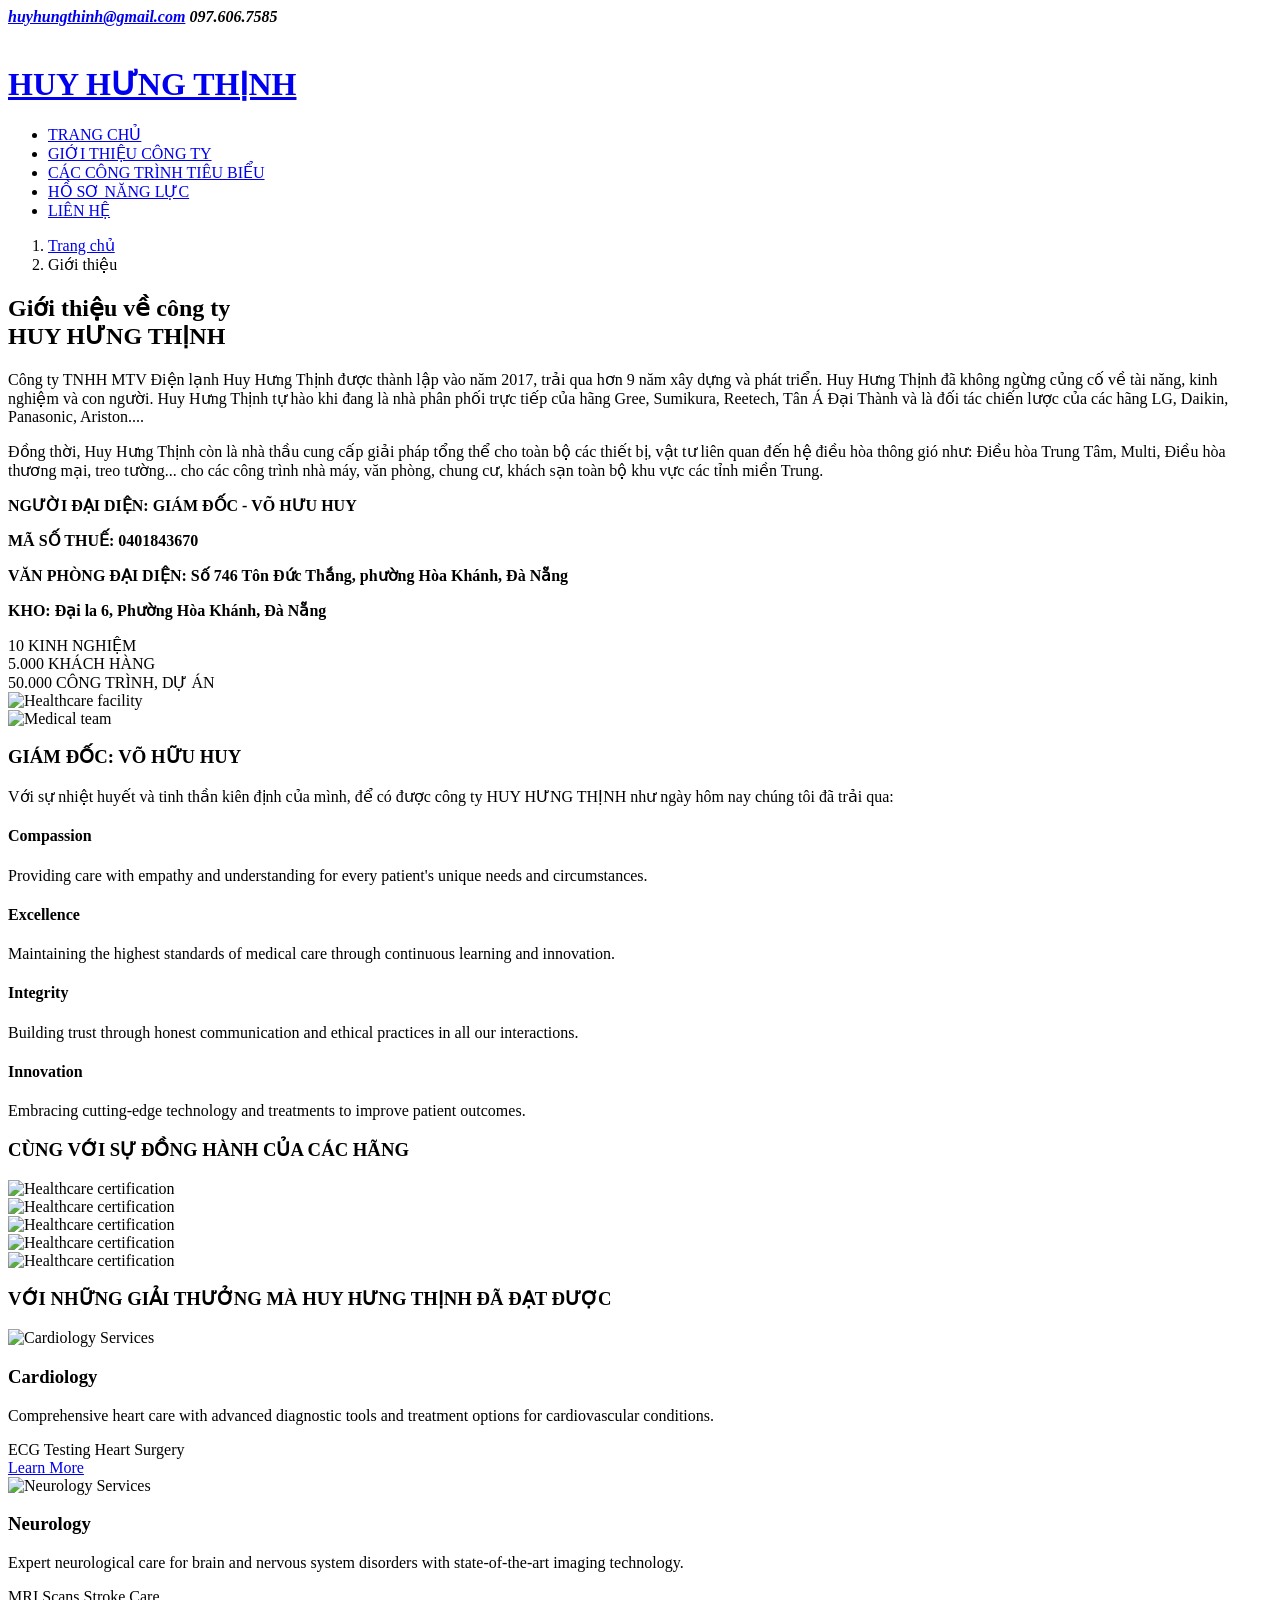
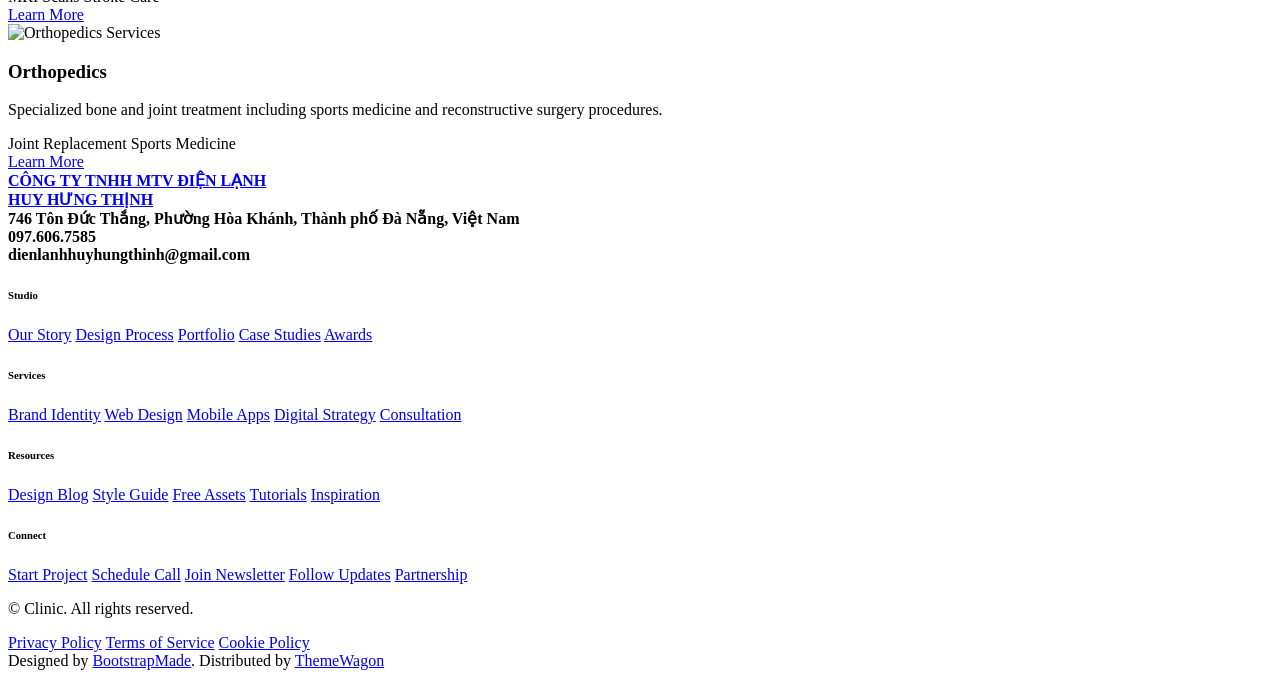
==== about.html @ ac3584e6 "update file update lần 1" ====
<!DOCTYPE html>
<html lang="en">

<head>
  <meta charset="utf-8">
  <meta content="width=device-width, initial-scale=1.0" name="viewport">
    <title>ĐIỆN LẠNH HUY HƯNG THỊNH</title>
  <meta name="description" content="">
  <meta name="keywords" content="">

  <!-- Favicons -->
  <link href="assets/img/favicon.png" rel="icon">
  <link href="assets/img/apple-touch-icon.png" rel="apple-touch-icon">

  <!-- Fonts -->
  <link href="https://fonts.googleapis.com" rel="preconnect">
  <link href="https://fonts.gstatic.com" rel="preconnect" crossorigin>
  <link
    href="https://fonts.googleapis.com/css2?family=Roboto:ital,wght@0,100;0,300;0,400;0,500;0,700;0,900;1,100;1,300;1,400;1,500;1,700;1,900&family=Montserrat:ital,wght@0,100;0,200;0,300;0,400;0,500;0,600;0,700;0,800;0,900;1,100;1,200;1,300;1,400;1,500;1,600;1,700;1,800;1,900&family=Lato:ital,wght@0,100;0,300;0,400;0,700;0,900;1,100;1,300;1,400;1,700;1,900&display=swap"
    rel="stylesheet">

  <!-- Vendor CSS Files -->
  <link href="assets/vendor/bootstrap/css/bootstrap.min.css" rel="stylesheet">
  <link href="assets/vendor/bootstrap-icons/bootstrap-icons.css" rel="stylesheet">
  <link href="assets/vendor/aos/aos.css" rel="stylesheet">
  <link href="assets/vendor/glightbox/css/glightbox.min.css" rel="stylesheet">
  <link href="assets/vendor/fontawesome-free/css/all.min.css" rel="stylesheet">
  <link href="assets/vendor/swiper/swiper-bundle.min.css" rel="stylesheet">

  <!-- Main CSS File -->
  <link href="assets/css/main.css" rel="stylesheet">

  <!-- =======================================================
  * Template Name: Clinic
  * Template URL: https://bootstrapmade.com/clinic-bootstrap-template/
  * Updated: Jul 23 2025 with Bootstrap v5.3.7
  * Author: BootstrapMade.com
  * License: https://bootstrapmade.com/license/
  ======================================================== -->
</head>

<body class="about-page">

  <header id="header" class="header fixed-top">

     <div class="topbar d-flex align-items-center dark-background">
      <div class="container d-flex justify-content-center justify-content-md-between">
        <div class="contact-info d-flex align-items-center">
          <i class="bi bi-envelope d-flex align-items-center"><a
              href="mailto:contact@example.com"><b>huyhungthinh@gmail.com</b></a></i>
          <i class="bi bi-phone d-flex align-items-center ms-4"><span><b>097.606.7585</b></span></i>
        </div>
        <div class="social-links d-none d-md-flex align-items-center">
          <a href="#!" class="twitter"><i class="bi bi-twitter-x"></i></a>
          <a href="#!" class="facebook"><i class="bi bi-facebook"></i></a>
          <a href="#!" class="instagram"><i class="bi bi-instagram"></i></a>
          <a href="#!" class="linkedin"><i class="bi bi-linkedin"></i></a>
        </div>
      </div>
    </div><!-- End Top Bar -->

    <div class="branding d-flex align-items-cente">

     <div class="container position-relative d-flex align-items-center justify-content-between">
        <a href="index.html" class="logo d-flex align-items-center">
          <!-- Uncomment the line below if you also wish to use an image logo -->
          <img src="assets/img/logoo.jpg" alt="">
          <h1 class="sitename">HUY HƯNG THỊNH</h1>
        </a>

        <nav id="navmenu" class="navmenu">
          <ul>
            <li><a href="index.html" class="active">TRANG CHỦ</a></li>
            <li><a href="about.html">GIỚI THIỆU CÔNG TY</a></li>
            <li><a href="departments.html">CÁC CÔNG TRÌNH TIÊU BIỂU</a></li>
            <li><a href="services.html">HỒ SƠ NĂNG LỰC</a></li>
            </li>
            <li><a href="contact.html">LIÊN HỆ</a></li>
          </ul>
          <i class="mobile-nav-toggle d-xl-none bi bi-list"></i>
        </nav>

      </div>

    </div>

  </header>

  <main class="main">

    <!-- Page Title -->
    <div class="page-title">
      <div class="heading">
        <div class="container">
          <div class="row d-flex justify-content-center text-center">
          </div>
        </div>
      </div>
      <nav class="breadcrumbs">
        <div class="container">
          <ol>
            <li><a href="index.html">Trang chủ</a></li>
            <li class="current">Giới thiệu</li>
          </ol>
        </div>
      </nav>
    </div><!-- End Page Title -->

    <!-- About Section -->
    <section id="about" class="about section">

      <div class="container" data-aos="fade-up" data-aos-delay="100">

        <div class="row align-items-center">
          <div class="col-lg-6" data-aos="fade-right" data-aos-delay="100">
            <div class="about-content">
              <h2><b>Giới thiệu về công ty <br> HUY HƯNG THỊNH</b></h2>
              <p class="lead">Công ty TNHH MTV Điện lạnh Huy Hưng Thịnh được thành lập vào năm 2017, trải qua hơn 9 năm xây dựng và phát triển. Huy Hưng Thịnh đã không ngừng củng cố về tài năng, kinh nghiệm và con người. Huy Hưng Thịnh tự hào khi đang là nhà phân phối trực tiếp của hãng Gree, Sumikura, Reetech, Tân Á Đại Thành và là đối tác chiến lược của các hãng LG, Daikin, Panasonic, Ariston....</p>

              <p>Đồng thời, Huy Hưng Thịnh còn là nhà thầu cung cấp giải pháp tổng thể cho toàn bộ các thiết bị, vật tư liên quan đến hệ điều hòa thông gió như: Điều hòa Trung Tâm, Multi, Điều hòa thương mại, treo tường... cho các công trình nhà máy, văn phòng, chung cư, khách sạn toàn bộ khu vực các tỉnh miền Trung.</p>
              <p><b>NGƯỜI ĐẠI DIỆN: GIÁM ĐỐC - VÕ HƯU HUY</b></p>
              <p><b>MÃ SỐ THUẾ: 0401843670</b></p>
              <p><b>VĂN PHÒNG ĐẠI DIỆN: Số 746 Tôn Đức Thắng, phường Hòa Khánh, Đà Nẵng</b> </p>
              <p><b>KHO:  Đại la 6, Phường Hòa Khánh, Đà Nẵng</b> </p>
              
              <div class="stats-grid">
                <div class="stat-item">
                  <span class="stat-number" data-purecounter-start="0" data-purecounter-end="15000"
                    data-purecounter-duration="2">10</span>
                  <span class="stat-label">KINH NGHIỆM</span>
                </div>
                <div class="stat-item">
                  <span class="stat-number" data-purecounter-start="0" data-purecounter-end="25"
                    data-purecounter-duration="2">5.000</span>
                  <span class="stat-label">KHÁCH HÀNG</span>
                </div>
                <div class="stat-item">
                  <span class="stat-number" data-purecounter-start="0" data-purecounter-end="50"
                    data-purecounter-duration="2">50.000</span>
                  <span class="stat-label">CÔNG TRÌNH, DỰ ÁN</span>
                </div>
              </div><!-- End Stats Grid -->
            </div><!-- End About Content -->
          </div>

          <div class="col-lg-6" data-aos="fade-left" data-aos-delay="200">
            <div class="image-wrapper">
              <img src="assets/img/giaiphap.jpe" class="img-fluid main-image" alt="Healthcare facility">
              <div class="floating-image" data-aos="zoom-in" data-aos-delay="400">
                <img src="assets/img/boss.jpg" class="img-fluid" alt="Medical team">
              </div>
            </div><!-- End Image Wrapper -->
          </div>
        </div>
      
        <div class="values-section" data-aos="fade-up" data-aos-delay="300">
          <div class="row">
            <div class="col-lg-12 text-center">
              <h3><b>GIÁM ĐỐC: VÕ HỮU HUY</b></h3>
              <p class="section-description">Với sự nhiệt huyết và tinh thần kiên định của mình, để có được công ty HUY HƯNG THỊNH như ngày hôm nay chúng tôi đã trải qua:</p>
            </div>
          </div>

          <div class="row">
            <div class="col-lg-3 col-md-6" data-aos="fade-up" data-aos-delay="100">
              <div class="value-item">
                <div class="value-icon">
                  <i class="bi bi-heart-pulse"></i>
                </div>
                <h4>Compassion</h4>
                <p>Providing care with empathy and understanding for every patient's unique needs and circumstances.</p>
              </div>
            </div>

            <div class="col-lg-3 col-md-6" data-aos="fade-up" data-aos-delay="200">
              <div class="value-item">
                <div class="value-icon">
                  <i class="bi bi-shield-check"></i>
                </div>
                <h4>Excellence</h4>
                <p>Maintaining the highest standards of medical care through continuous learning and innovation.</p>
              </div>
            </div>

            <div class="col-lg-3 col-md-6" data-aos="fade-up" data-aos-delay="300">
              <div class="value-item">
                <div class="value-icon">
                  <i class="bi bi-people"></i>
                </div>
                <h4>Integrity</h4>
                <p>Building trust through honest communication and ethical practices in all our interactions.</p>
              </div>
            </div>

            <div class="col-lg-3 col-md-6" data-aos="fade-up" data-aos-delay="400">
              <div class="value-item">
                <div class="value-icon">
                  <i class="bi bi-lightbulb"></i>
                </div>
                <h4>Innovation</h4>
                <p>Embracing cutting-edge technology and treatments to improve patient outcomes.</p>
              </div>
            </div>
          </div><!-- End Values Row -->
        </div><!-- End Values Section -->
                <div class="certifications-section" data-aos="fade-up" data-aos-delay="400">
          <div class="row">
            <div class="col-lg-12 text-center">
              <h3><b>CÙNG VỚI SỰ ĐỒNG HÀNH CỦA CÁC HÃNG</b></h3>
            </div>
          </div>

          <div class="row justify-content-center">
            <div class="col-lg-2 col-md-3 col-sm-4 col-6" data-aos="zoom-in" data-aos-delay="100">
              <div class="certification-item">
                <img src="assets/img/Gree-Logo.png" class="img-fluid" alt="Healthcare certification">
              </div>
            </div>
            <div class="col-lg-2 col-md-3 col-sm-4 col-6" data-aos="zoom-in" data-aos-delay="100">
              <div class="certification-item">
                <img src="assets/img/Gree-Logo.png" class="img-fluid" alt="Healthcare certification">
              </div>
            </div>
             <div class="col-lg-2 col-md-3 col-sm-4 col-6" data-aos="zoom-in" data-aos-delay="100">
              <div class="certification-item">
                <img src="assets/img/Gree-Logo.png" class="img-fluid" alt="Healthcare certification">
              </div>
            </div>
             <div class="col-lg-2 col-md-3 col-sm-4 col-6" data-aos="zoom-in" data-aos-delay="100">
              <div class="certification-item">
                <img src="assets/img/Gree-Logo.png" class="img-fluid" alt="Healthcare certification">
              </div>
            </div>
            <div class="col-lg-2 col-md-3 col-sm-4 col-6" data-aos="zoom-in" data-aos-delay="100">
              <div class="certification-item">
                <img src="assets/img/Gree-Logo.png" class="img-fluid" alt="Healthcare certification">
              </div>
            </div>
          </div><!-- End Certifications Row -->
        </div><!-- End Certifications Section -->
         <!-- Services Section -->
          <div class="col-lg-12 text-center">
              <h3><b>VỚI NHỮNG GIẢI THƯỞNG MÀ HUY HƯNG THỊNH ĐÃ ĐẠT ĐƯỢC</b></h3>
            </div>
    <section id="services" class="services section">

      <div class="container" data-aos="fade-up" data-aos-delay="100">

        <div class="row gy-4">

          <div class="col-lg-4 col-md-6" data-aos="fade-up" data-aos-delay="200">
            <div class="service-item">
              <div class="service-image">
                <img src="assets/img/giaiphap.jpe" alt="Cardiology Services" class="img-fluid">
                <div class="service-overlay">
                  <i class="fas fa-check"></i>
                </div>
              </div>
              <div class="service-content">
                <h3>Cardiology</h3>
                <p>Comprehensive heart care with advanced diagnostic tools and treatment options for cardiovascular
                  conditions.</p>
                <div class="service-features">
                  <span class="feature-item"><i class="fas fa-check"></i> ECG Testing</span>
                  <span class="feature-item"><i class="fas fa-check"></i> Heart Surgery</span>
                </div>
                <a href="service-details.html" class="service-btn">
                  <span>Learn More</span>
                  <i class="fas fa-arrow-right"></i>
                </a>
              </div>
            </div>
          </div><!-- End Service Item -->

          <div class="col-lg-4 col-md-6" data-aos="fade-up" data-aos-delay="250">
            <div class="service-item">
              <div class="service-image">
                <img src="assets/img/giaiphap.jpe" alt="Neurology Services" class="img-fluid">
                <div class="service-overlay">
                  <i class="fas fa-check"></i>
                </div>
              </div>
              <div class="service-content">
                <h3>Neurology</h3>
                <p>Expert neurological care for brain and nervous system disorders with state-of-the-art imaging
                  technology.</p>
                <div class="service-features">
                  <span class="feature-item"><i class="fas fa-check"></i> MRI Scans</span>
                  <span class="feature-item"><i class="fas fa-check"></i> Stroke Care</span>
                </div>
                <a href="service-details.html" class="service-btn">
                  <span>Learn More</span>
                  <i class="fas fa-arrow-right"></i>
                </a>
              </div>
            </div>
          </div><!-- End Service Item -->

          <div class="col-lg-4 col-md-6" data-aos="fade-up" data-aos-delay="300">
            <div class="service-item">
              <div class="service-image">
                <img src="assets/img/giaiphap.jpe" alt="Orthopedics Services" class="img-fluid">
                <div class="service-overlay">
                  <i class="fas fa-check"></i>
                </div>
              </div>
              <div class="service-content">
                <h3>Orthopedics</h3>
                <p>Specialized bone and joint treatment including sports medicine and reconstructive surgery procedures.
                </p>
                <div class="service-features">
                  <span class="feature-item"><i class="fas fa-check"></i> Joint Replacement</span>
                  <span class="feature-item"><i class="fas fa-check"></i> Sports Medicine</span>
                </div>
                <a href="service-details.html" class="service-btn">
                  <span>Learn More</span>
                  <i class="fas fa-arrow-right"></i>
                </a>
              </div>
            </div>
          </div><!-- End Service Item -->
        </div>

      </div>

    </section><!-- /Services Section -->

      </div>

    </section><!-- /About Section -->

  </main>

  <footer id="footer" class="footer-16 footer position-relative">

    <div class="container">

      <div class="footer-main" data-aos="fade-up" data-aos-delay="100">
        <div class="row align-items-start">

          <div class="col-lg-5">
            <div class="brand-section">
              <a href="index.html" class="logo d-flex align-items-center mb-4">
                <span class="sitename"><b>CÔNG TY TNHH MTV ĐIỆN LẠNH <br> HUY HƯNG THỊNH</b></span>
              </a>
              <div class="contact-info mt-5">
                <div class="contact-item">
                  <i class="bi bi-geo-alt"></i>
                  <span><b>746 Tôn Đức Thắng, Phường Hòa Khánh, Thành phố Đà Nẵng, Việt Nam</b></span>
                </div>
                <div class="contact-item">
                  <i class="bi bi-telephone"></i>
                  <span><b>097.606.7585</b></span>
                </div>
                <div class="contact-item">
                  <i class="bi bi-envelope"></i>
                  <span><b>dienlanhhuyhungthinh@gmail.com</b></span>
                </div>
              </div>
            </div>
          </div>

          <div class="col-lg-7">
            <div class="footer-nav-wrapper">
              <div class="row">

                <div class="col-6 col-lg-3">
                  <div class="nav-column">
                    <h6>Studio</h6>
                    <nav class="footer-nav">
                      <a href="#!">Our Story</a>
                      <a href="#!">Design Process</a>
                      <a href="#!">Portfolio</a>
                      <a href="#!">Case Studies</a>
                      <a href="#!">Awards</a>
                    </nav>
                  </div>
                </div>

                <div class="col-6 col-lg-3">
                  <div class="nav-column">
                    <h6>Services</h6>
                    <nav class="footer-nav">
                      <a href="#!">Brand Identity</a>
                      <a href="#!">Web Design</a>
                      <a href="#!">Mobile Apps</a>
                      <a href="#!">Digital Strategy</a>
                      <a href="#!">Consultation</a>
                    </nav>
                  </div>
                </div>

                <div class="col-6 col-lg-3">
                  <div class="nav-column">
                    <h6>Resources</h6>
                    <nav class="footer-nav">
                      <a href="#!">Design Blog</a>
                      <a href="#!">Style Guide</a>
                      <a href="#!">Free Assets</a>
                      <a href="#!">Tutorials</a>
                      <a href="#!">Inspiration</a>
                    </nav>
                  </div>
                </div>

                <div class="col-6 col-lg-3">
                  <div class="nav-column">
                    <h6>Connect</h6>
                    <nav class="footer-nav">
                      <a href="#!">Start Project</a>
                      <a href="#!">Schedule Call</a>
                      <a href="#!">Join Newsletter</a>
                      <a href="#!">Follow Updates</a>
                      <a href="#!">Partnership</a>
                    </nav>
                  </div>
                </div>

              </div>
            </div>
          </div>

        </div>
      </div>

    </div>

    <div class="footer-bottom">
      <div class="container">
        <div class="bottom-content" data-aos="fade-up" data-aos-delay="300">
          <div class="row align-items-center">

            <div class="col-lg-6">
              <div class="copyright">
                <p>© <span class="sitename">Clinic</span>. All rights reserved.</p>
              </div>
            </div>

            <div class="col-lg-6">
              <div class="legal-links">
                <a href="#!">Privacy Policy</a>
                <a href="#!">Terms of Service</a>
                <a href="#!">Cookie Policy</a>
                <div class="credits">
                  <!-- All the links in the footer should remain intact. -->
                  <!-- You can delete the links only if you've purchased the pro version. -->
                  <!-- Licensing information: https://bootstrapmade.com/license/ -->
                  <!-- Purchase the pro version with working PHP/AJAX contact form: [buy-url] -->
                  Designed by <a href="https://bootstrapmade.com/">BootstrapMade</a>. Distributed by <a
                    href="https://themewagon.com" target="_blank">ThemeWagon</a>
                </div>
              </div>
            </div>

          </div>
        </div>
      </div>
    </div>

  </footer>

  <!-- Scroll Top -->
  <a href="#!" id="scroll-top" class="scroll-top d-flex align-items-center justify-content-center"><i
      class="bi bi-arrow-up-short"></i></a>

  <!-- Preloader -->
  <div id="preloader"></div>

  <!-- Vendor JS Files -->
  <script src="assets/vendor/bootstrap/js/bootstrap.bundle.min.js"></script>
  <script src="assets/vendor/php-email-form/validate.js"></script>
  <script src="assets/vendor/aos/aos.js"></script>
  <script src="assets/vendor/glightbox/js/glightbox.min.js"></script>
  <script src="assets/vendor/purecounter/purecounter_vanilla.js"></script>
  <script src="assets/vendor/swiper/swiper-bundle.min.js"></script>

  <!-- Main JS File -->
  <script src="assets/js/main.js"></script>

</body>

</html>
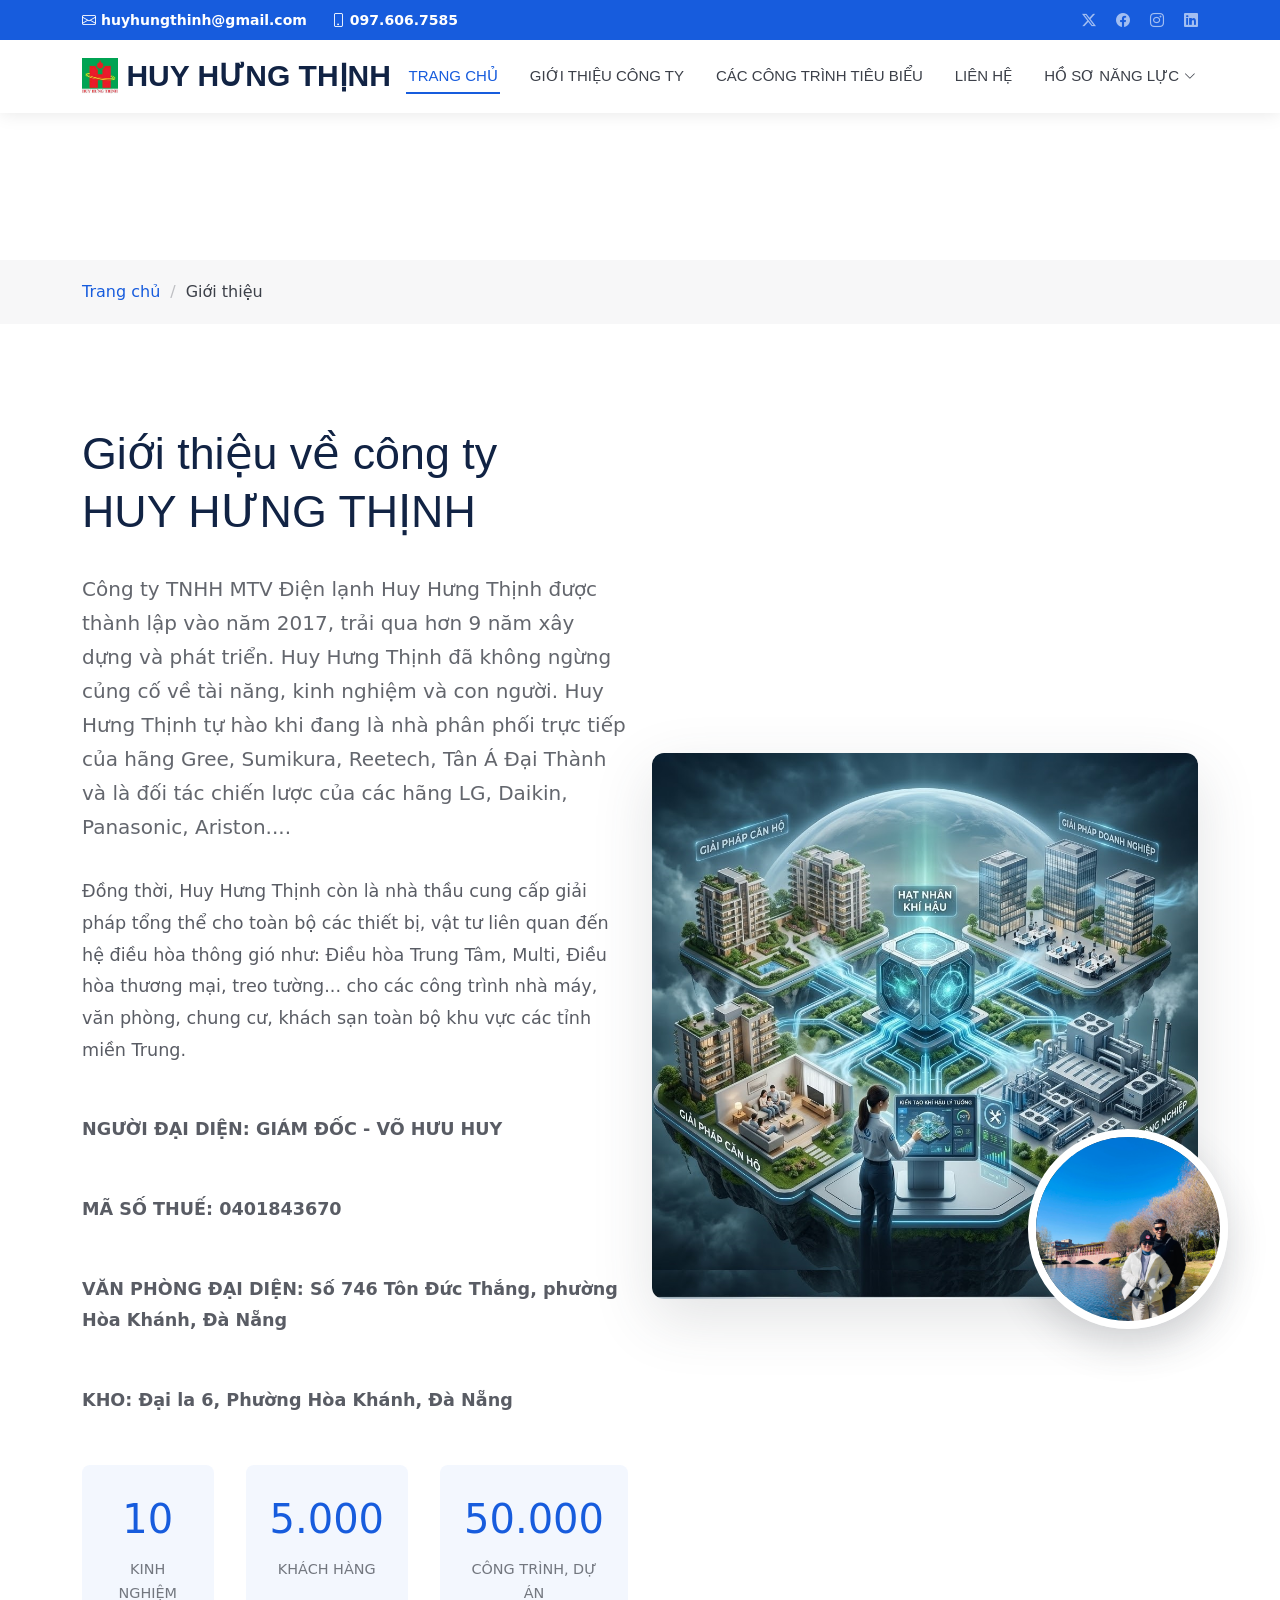
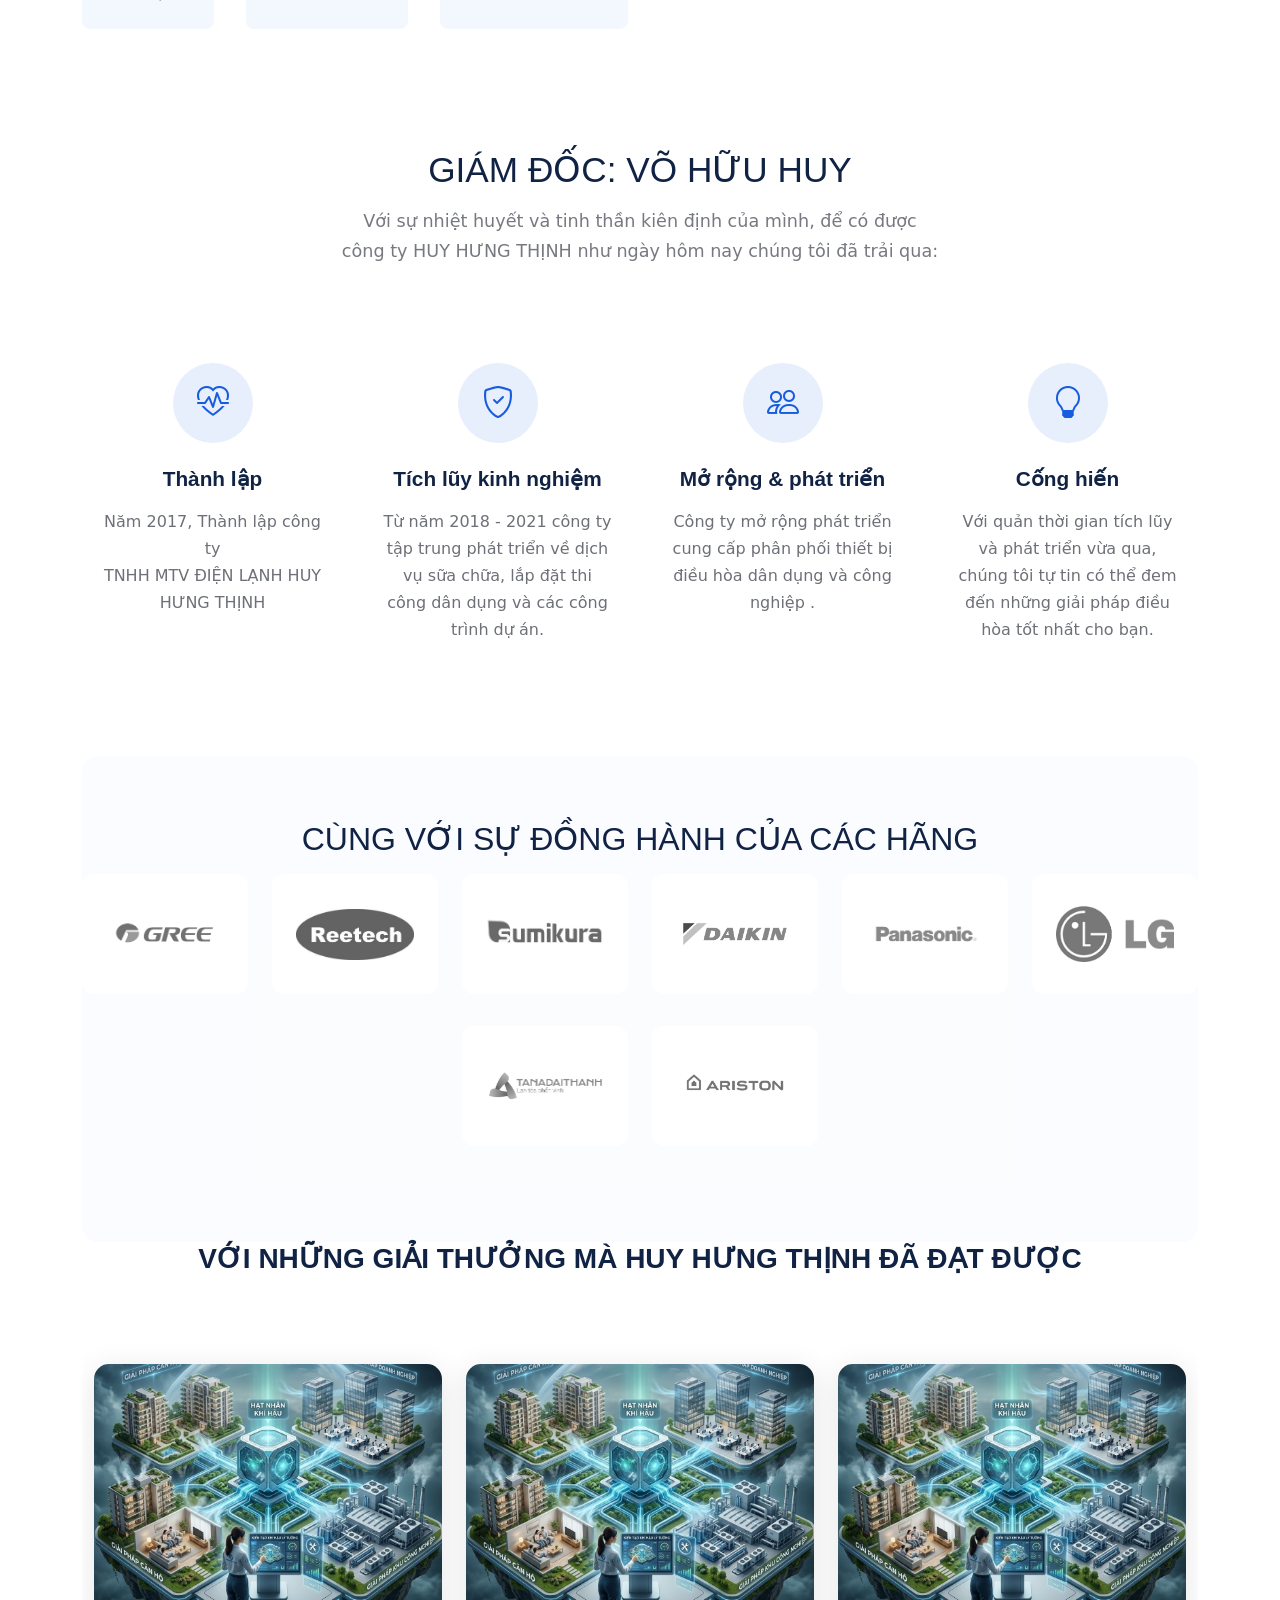
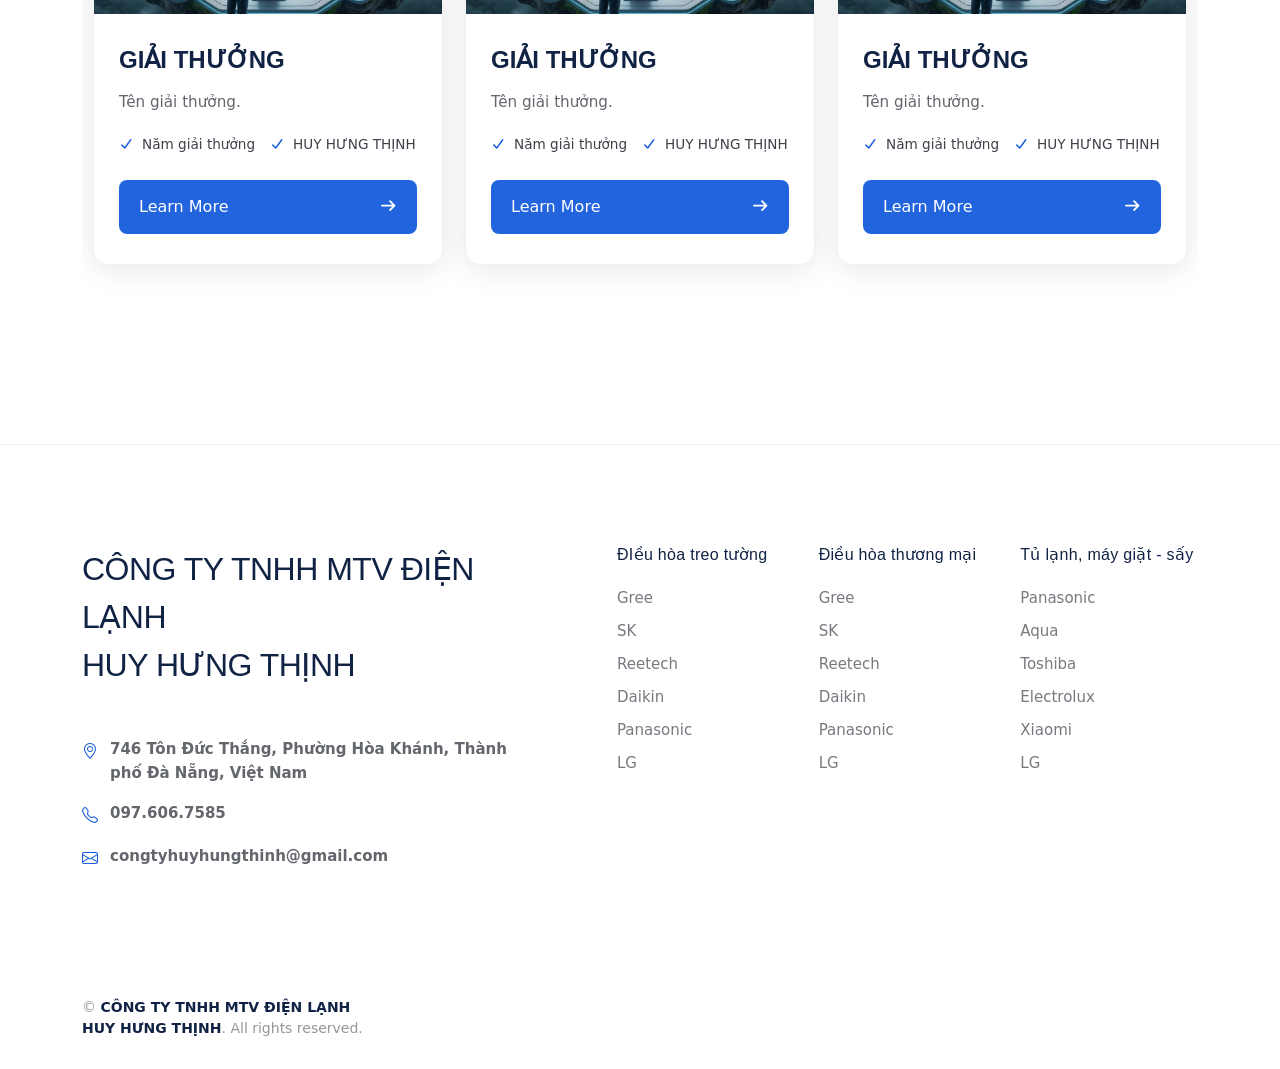
==== commit 0084bb6d: "Update about.html part 1 Update about.html part 1" ====
--- a/about.html
+++ b/about.html
@@ -9,8 +9,8 @@
   <meta name="keywords" content="">
 
   <!-- Favicons -->
-  <link href="assets/img/favicon.png" rel="icon">
-  <link href="assets/img/apple-touch-icon.png" rel="apple-touch-icon">
+  <link href="assets/img/logoo.jpg" rel="icon">
+  <link href="assets/img/logoo.jpg" rel="apple-touch-icon">
 
   <!-- Fonts -->
   <link href="https://fonts.googleapis.com" rel="preconnect">
@@ -73,9 +73,15 @@
             <li><a href="index.html" class="active">TRANG CHỦ</a></li>
             <li><a href="about.html">GIỚI THIỆU CÔNG TY</a></li>
             <li><a href="departments.html">CÁC CÔNG TRÌNH TIÊU BIỂU</a></li>
-            <li><a href="services.html">HỒ SƠ NĂNG LỰC</a></li>
+            <li><a href="contact.html">LIÊN HỆ</a></li>
+            <li class="dropdown"><a href="#"><span>HỒ SƠ NĂNG LỰC</span> <i
+                  class="bi bi-chevron-down toggle-dropdown"></i></a>
+              <ul>
+                <li><a href="#">HỒ SƠ NĂNG LỰC HUY HƯNG THỊNH</a></li>
+                <li><a href="#">GIẤY PHÉP KINH DOANH</a></li>
+              </ul>
             </li>
-            <li><a href="contact.html">LIÊN HỆ</a></li>
+            </li>
           </ul>
           <i class="mobile-nav-toggle d-xl-none bi bi-list"></i>
         </nav>
@@ -167,8 +173,8 @@
                 <div class="value-icon">
                   <i class="bi bi-heart-pulse"></i>
                 </div>
-                <h4>Compassion</h4>
-                <p>Providing care with empathy and understanding for every patient's unique needs and circumstances.</p>
+                <h4><b>Thành lập</b></h4>
+                <p>Năm 2017, Thành lập công ty <br> TNHH MTV ĐIỆN LẠNH HUY HƯNG THỊNH</p>
               </div>
             </div>
 
@@ -177,8 +183,8 @@
                 <div class="value-icon">
                   <i class="bi bi-shield-check"></i>
                 </div>
-                <h4>Excellence</h4>
-                <p>Maintaining the highest standards of medical care through continuous learning and innovation.</p>
+                <h4><b>Tích lũy kinh nghiệm</b></h4>
+                <p>Từ năm 2018 - 2021 công ty tập trung phát triển về dịch vụ sữa chữa, lắp đặt thi công dân dụng và các công trình dự án.</p>
               </div>
             </div>
 
@@ -187,8 +193,8 @@
                 <div class="value-icon">
                   <i class="bi bi-people"></i>
                 </div>
-                <h4>Integrity</h4>
-                <p>Building trust through honest communication and ethical practices in all our interactions.</p>
+                <h4><b>Mở rộng & phát triển</b></h4>
+                <p>Công ty mở rộng phát triển cung cấp phân phối thiết bị điều hòa dân dụng và công nghiệp .</p>
               </div>
             </div>
 
@@ -197,8 +203,8 @@
                 <div class="value-icon">
                   <i class="bi bi-lightbulb"></i>
                 </div>
-                <h4>Innovation</h4>
-                <p>Embracing cutting-edge technology and treatments to improve patient outcomes.</p>
+                <h4><b>Cống hiến</b></h4>
+                <p>Với quản thời gian tích lũy và phát triển vừa qua, chúng tôi tự tin có thể đem đến những giải pháp điều hòa tốt nhất cho bạn.</p>
               </div>
             </div>
           </div><!-- End Values Row -->
@@ -218,22 +224,37 @@
             </div>
             <div class="col-lg-2 col-md-3 col-sm-4 col-6" data-aos="zoom-in" data-aos-delay="100">
               <div class="certification-item">
-                <img src="assets/img/Gree-Logo.png" class="img-fluid" alt="Healthcare certification">
+                <img src="assets/img/logoreetech.jpe" class="img-fluid" alt="Healthcare certification">
               </div>
             </div>
              <div class="col-lg-2 col-md-3 col-sm-4 col-6" data-aos="zoom-in" data-aos-delay="100">
               <div class="certification-item">
-                <img src="assets/img/Gree-Logo.png" class="img-fluid" alt="Healthcare certification">
+                <img src="assets/img/logosk.png" class="img-fluid" alt="Healthcare certification">
               </div>
             </div>
              <div class="col-lg-2 col-md-3 col-sm-4 col-6" data-aos="zoom-in" data-aos-delay="100">
               <div class="certification-item">
-                <img src="assets/img/Gree-Logo.png" class="img-fluid" alt="Healthcare certification">
-              </div>
-            </div>
-            <div class="col-lg-2 col-md-3 col-sm-4 col-6" data-aos="zoom-in" data-aos-delay="100">
-              <div class="certification-item">
-                <img src="assets/img/Gree-Logo.png" class="img-fluid" alt="Healthcare certification">
+                <img src="assets/img/logodaikin.png" class="img-fluid" alt="Healthcare certification">
+              </div>
+            </div>
+            <div class="col-lg-2 col-md-3 col-sm-4 col-6" data-aos="zoom-in" data-aos-delay="100">
+              <div class="certification-item">
+                <img src="assets/img/Panasonic-logo.png" class="img-fluid" alt="Healthcare certification">
+              </div>
+            </div>
+            <div class="col-lg-2 col-md-3 col-sm-4 col-6" data-aos="zoom-in" data-aos-delay="100">
+              <div class="certification-item">
+                <img src="assets/img/logoLGs.png" class="img-fluid" alt="Healthcare certification">
+              </div>
+            </div>
+            <div class="col-lg-2 col-md-3 col-sm-4 col-6" data-aos="zoom-in" data-aos-delay="100">
+              <div class="certification-item">
+                <img src="assets/img/logo-moi-tan-a-dai-thanh.png" class="img-fluid" alt="Healthcare certification">
+              </div>
+            </div>
+            <div class="col-lg-2 col-md-3 col-sm-4 col-6" data-aos="zoom-in" data-aos-delay="100">
+              <div class="certification-item">
+                <img src="assets/img/Ariston-logo.jpg" class="img-fluid" alt="Healthcare certification">
               </div>
             </div>
           </div><!-- End Certifications Row -->
@@ -257,12 +278,11 @@
                 </div>
               </div>
               <div class="service-content">
-                <h3>Cardiology</h3>
-                <p>Comprehensive heart care with advanced diagnostic tools and treatment options for cardiovascular
-                  conditions.</p>
+                <h3>GIẢI THƯỞNG</h3>
+                <p>Tên giải thưởng.</p>
                 <div class="service-features">
-                  <span class="feature-item"><i class="fas fa-check"></i> ECG Testing</span>
-                  <span class="feature-item"><i class="fas fa-check"></i> Heart Surgery</span>
+                  <span class="feature-item"><i class="fas fa-check"></i> Năm giải thưởng</span>
+                  <span class="feature-item"><i class="fas fa-check"></i> HUY HƯNG THỊNH</span>
                 </div>
                 <a href="service-details.html" class="service-btn">
                   <span>Learn More</span>
@@ -272,21 +292,20 @@
             </div>
           </div><!-- End Service Item -->
 
-          <div class="col-lg-4 col-md-6" data-aos="fade-up" data-aos-delay="250">
+          <div class="col-lg-4 col-md-6" data-aos="fade-up" data-aos-delay="200">
             <div class="service-item">
               <div class="service-image">
-                <img src="assets/img/giaiphap.jpe" alt="Neurology Services" class="img-fluid">
+                <img src="assets/img/giaiphap.jpe" alt="Cardiology Services" class="img-fluid">
                 <div class="service-overlay">
                   <i class="fas fa-check"></i>
                 </div>
               </div>
               <div class="service-content">
-                <h3>Neurology</h3>
-                <p>Expert neurological care for brain and nervous system disorders with state-of-the-art imaging
-                  technology.</p>
+                <h3>GIẢI THƯỞNG</h3>
+                <p>Tên giải thưởng.</p>
                 <div class="service-features">
-                  <span class="feature-item"><i class="fas fa-check"></i> MRI Scans</span>
-                  <span class="feature-item"><i class="fas fa-check"></i> Stroke Care</span>
+                  <span class="feature-item"><i class="fas fa-check"></i> Năm giải thưởng</span>
+                  <span class="feature-item"><i class="fas fa-check"></i> HUY HƯNG THỊNH</span>
                 </div>
                 <a href="service-details.html" class="service-btn">
                   <span>Learn More</span>
@@ -296,21 +315,21 @@
             </div>
           </div><!-- End Service Item -->
 
-          <div class="col-lg-4 col-md-6" data-aos="fade-up" data-aos-delay="300">
+
+          <div class="col-lg-4 col-md-6" data-aos="fade-up" data-aos-delay="200">
             <div class="service-item">
               <div class="service-image">
-                <img src="assets/img/giaiphap.jpe" alt="Orthopedics Services" class="img-fluid">
+                <img src="assets/img/giaiphap.jpe" alt="Cardiology Services" class="img-fluid">
                 <div class="service-overlay">
                   <i class="fas fa-check"></i>
                 </div>
               </div>
               <div class="service-content">
-                <h3>Orthopedics</h3>
-                <p>Specialized bone and joint treatment including sports medicine and reconstructive surgery procedures.
-                </p>
+                <h3>GIẢI THƯỞNG</h3>
+                <p>Tên giải thưởng.</p>
                 <div class="service-features">
-                  <span class="feature-item"><i class="fas fa-check"></i> Joint Replacement</span>
-                  <span class="feature-item"><i class="fas fa-check"></i> Sports Medicine</span>
+                  <span class="feature-item"><i class="fas fa-check"></i> Năm giải thưởng</span>
+                  <span class="feature-item"><i class="fas fa-check"></i> HUY HƯNG THỊNH</span>
                 </div>
                 <a href="service-details.html" class="service-btn">
                   <span>Learn More</span>
@@ -319,6 +338,7 @@
               </div>
             </div>
           </div><!-- End Service Item -->
+
         </div>
 
       </div>
@@ -333,7 +353,7 @@
 
   <footer id="footer" class="footer-16 footer position-relative">
 
-    <div class="container">
+     <div class="container">
 
       <div class="footer-main" data-aos="fade-up" data-aos-delay="100">
         <div class="row align-items-start">
@@ -354,7 +374,7 @@
                 </div>
                 <div class="contact-item">
                   <i class="bi bi-envelope"></i>
-                  <span><b>dienlanhhuyhungthinh@gmail.com</b></span>
+                  <span><b>congtyhuyhungthinh@gmail.com</b></span>
                 </div>
               </div>
             </div>
@@ -364,58 +384,47 @@
             <div class="footer-nav-wrapper">
               <div class="row">
 
-                <div class="col-6 col-lg-3">
+                <div class="col-6 col-lg-4">
                   <div class="nav-column">
-                    <h6>Studio</h6>
+                    <h6>ĐIều hòa treo tường</h6>
                     <nav class="footer-nav">
-                      <a href="#!">Our Story</a>
-                      <a href="#!">Design Process</a>
-                      <a href="#!">Portfolio</a>
-                      <a href="#!">Case Studies</a>
-                      <a href="#!">Awards</a>
+                      <a href="#!">Gree</a>
+                      <a href="#!">SK</a>
+                      <a href="#!">Reetech</a>
+                      <a href="#!">Daikin</a>
+                      <a href="#!">Panasonic</a>
+                      <a href="#!">LG</a>
                     </nav>
                   </div>
                 </div>
 
-                <div class="col-6 col-lg-3">
+                <div class="col-6 col-lg-4">
                   <div class="nav-column">
-                    <h6>Services</h6>
+                    <h6>Điều hòa thương mại</h6>
                     <nav class="footer-nav">
-                      <a href="#!">Brand Identity</a>
-                      <a href="#!">Web Design</a>
-                      <a href="#!">Mobile Apps</a>
-                      <a href="#!">Digital Strategy</a>
-                      <a href="#!">Consultation</a>
+                      <a href="#!">Gree</a>
+                      <a href="#!">SK</a>
+                      <a href="#!">Reetech</a>
+                      <a href="#!">Daikin</a>
+                      <a href="#!">Panasonic</a>
+                      <a href="#!">LG</a>
                     </nav>
                   </div>
                 </div>
 
-                <div class="col-6 col-lg-3">
+                <div class="col-6 col-lg-4">
                   <div class="nav-column">
-                    <h6>Resources</h6>
+                    <h6>Tủ lạnh, máy giặt - sấy</h6>
                     <nav class="footer-nav">
-                      <a href="#!">Design Blog</a>
-                      <a href="#!">Style Guide</a>
-                      <a href="#!">Free Assets</a>
-                      <a href="#!">Tutorials</a>
-                      <a href="#!">Inspiration</a>
+                      <a href="#!">Panasonic</a>
+                      <a href="#!">Aqua</a>
+                      <a href="#!">Toshiba</a>
+                      <a href="#!">Electrolux</a>
+                      <a href="#!">Xiaomi</a>
+                      <a href="#!">LG</a>
                     </nav>
                   </div>
                 </div>
-
-                <div class="col-6 col-lg-3">
-                  <div class="nav-column">
-                    <h6>Connect</h6>
-                    <nav class="footer-nav">
-                      <a href="#!">Start Project</a>
-                      <a href="#!">Schedule Call</a>
-                      <a href="#!">Join Newsletter</a>
-                      <a href="#!">Follow Updates</a>
-                      <a href="#!">Partnership</a>
-                    </nav>
-                  </div>
-                </div>
-
               </div>
             </div>
           </div>
@@ -424,6 +433,8 @@
       </div>
 
     </div>
+
+
 
     <div class="footer-bottom">
       <div class="container">
@@ -432,23 +443,7 @@
 
             <div class="col-lg-6">
               <div class="copyright">
-                <p>© <span class="sitename">Clinic</span>. All rights reserved.</p>
-              </div>
-            </div>
-
-            <div class="col-lg-6">
-              <div class="legal-links">
-                <a href="#!">Privacy Policy</a>
-                <a href="#!">Terms of Service</a>
-                <a href="#!">Cookie Policy</a>
-                <div class="credits">
-                  <!-- All the links in the footer should remain intact. -->
-                  <!-- You can delete the links only if you've purchased the pro version. -->
-                  <!-- Licensing information: https://bootstrapmade.com/license/ -->
-                  <!-- Purchase the pro version with working PHP/AJAX contact form: [buy-url] -->
-                  Designed by <a href="https://bootstrapmade.com/">BootstrapMade</a>. Distributed by <a
-                    href="https://themewagon.com" target="_blank">ThemeWagon</a>
-                </div>
+                <p>© <span class="sitename"> <b>CÔNG TY TNHH MTV ĐIỆN LẠNH <br> HUY HƯNG THỊNH</b></span>. All rights reserved.</p>
               </div>
             </div>
 
@@ -479,4 +474,4 @@
 
 </body>
 
-</html>+</html>
--- a/assets/css/main.css
+++ b/assets/css/main.css
@@ -0,0 +1,6219 @@
+/**
+* Template Name: Clinic
+* Template URL: https://bootstrapmade.com/clinic-bootstrap-template/
+* Updated: Jul 23 2025 with Bootstrap v5.3.7
+* Author: BootstrapMade.com
+* License: https://bootstrapmade.com/license/
+*/
+
+@charset "UTF-8";
+
+/*--------------------------------------------------------------
+# Font & Color Variables
+# Help: https://bootstrapmade.com/color-system/
+--------------------------------------------------------------*/
+/* Fonts */
+:root {
+  --default-font: "Roboto",  system-ui, -apple-system, "Segoe UI", Roboto, "Helvetica Neue", Arial, "Noto Sans", "Liberation Sans", sans-serif, "Apple Color Emoji", "Segoe UI Emoji", "Segoe UI Symbol", "Noto Color Emoji";
+  --heading-font: "Montserrat",  sans-serif;
+  --nav-font: "Lato",  sans-serif;
+}
+
+/* Global Colors - The following color variables are used throughout the website. Updating them here will change the color scheme of the entire website */
+:root { 
+  --background-color: #ffffff; /* Background color for the entire website, including individual sections */
+  --default-color: #3c4049; /* Default color used for the majority of the text content across the entire website */
+  --heading-color: #112344; /* Color for headings, subheadings and title throughout the website */
+  --accent-color: #175cdd; /* Accent color that represents your brand on the website. It's used for buttons, links, and other elements that need to stand out */
+  --surface-color: #ffffff; /* The surface color is used as a background of boxed elements within sections, such as cards, icon boxes, or other elements that require a visual separation from the global background. */
+  --contrast-color: #ffffff; /* Contrast color for text, ensuring readability against backgrounds of accent, heading, or default colors. */
+}
+
+/* Nav Menu Colors - The following color variables are used specifically for the navigation menu. They are separate from the global colors to allow for more customization options */
+:root {
+  --nav-color: #3c4049;  /* The default color of the main navmenu links */
+  --nav-hover-color: #175cdd; /* Applied to main navmenu links when they are hovered over or active */
+  --nav-mobile-background-color: #ffffff; /* Used as the background color for mobile navigation menu */
+  --nav-dropdown-background-color: #ffffff; /* Used as the background color for dropdown items that appear when hovering over primary navigation items */
+  --nav-dropdown-color: #3c4049; /* Used for navigation links of the dropdown items in the navigation menu. */
+  --nav-dropdown-hover-color: #175cdd; /* Similar to --nav-hover-color, this color is applied to dropdown navigation links when they are hovered over. */
+}
+
+/* Color Presets - These classes override global colors when applied to any section or element, providing reuse of the sam color scheme. */
+
+.light-background {
+  --background-color: #f4f8ff;
+  --surface-color: #ffffff;
+}
+
+.dark-background {
+  --background-color: #021418;
+  --default-color: #ffffff;
+  --heading-color: #ffffff;
+  --surface-color: #11262a;
+  --contrast-color: #ffffff;
+}
+
+/* Smooth scroll */
+:root {
+  scroll-behavior: smooth;
+}
+
+/*--------------------------------------------------------------
+# General Styling & Shared Classes
+--------------------------------------------------------------*/
+body {
+  color: var(--default-color);
+  background-color: var(--background-color);
+  font-family: var(--default-font);
+}
+
+a {
+  color: var(--accent-color);
+  text-decoration: none;
+  transition: 0.3s;
+}
+
+a:hover {
+  color: color-mix(in srgb, var(--accent-color), transparent 25%);
+  text-decoration: none;
+}
+
+h1,
+h2,
+h3,
+h4,
+h5,
+h6 {
+  color: var(--heading-color);
+  font-family: var(--heading-font);
+}
+
+/* PHP Email Form Messages
+------------------------------*/
+.php-email-form .error-message {
+  display: none;
+  background: #df1529;
+  color: #ffffff;
+  text-align: left;
+  padding: 15px;
+  margin-bottom: 24px;
+  font-weight: 600;
+}
+
+.php-email-form .sent-message {
+  display: none;
+  color: #ffffff;
+  background: #059652;
+  text-align: center;
+  padding: 15px;
+  margin-bottom: 24px;
+  font-weight: 600;
+}
+
+.php-email-form .loading {
+  display: none;
+  background: var(--surface-color);
+  text-align: center;
+  padding: 15px;
+  margin-bottom: 24px;
+}
+
+.php-email-form .loading:before {
+  content: "";
+  display: inline-block;
+  border-radius: 50%;
+  width: 24px;
+  height: 24px;
+  margin: 0 10px -6px 0;
+  border: 3px solid var(--accent-color);
+  border-top-color: var(--surface-color);
+  animation: php-email-form-loading 1s linear infinite;
+}
+
+@keyframes php-email-form-loading {
+  0% {
+    transform: rotate(0deg);
+  }
+
+  100% {
+    transform: rotate(360deg);
+  }
+}
+
+/*--------------------------------------------------------------
+# Global Header
+--------------------------------------------------------------*/
+.header {
+  --background-color: rgba(255, 255, 255, 0);
+  color: var(--default-color);
+  transition: all 0.5s;
+  z-index: 997;
+  background-color: var(--background-color);
+  box-shadow: 0px 0 18px rgba(0, 0, 0, 0.1);
+}
+
+.header .topbar {
+  background-color: var(--accent-color);
+  height: 40px;
+  padding: 0;
+  font-size: 14px;
+  transition: all 0.5s;
+}
+
+.header .topbar .contact-info i {
+  font-style: normal;
+  color: var(--contrast-color);
+}
+
+.header .topbar .contact-info i a,
+.header .topbar .contact-info i span {
+  padding-left: 5px;
+  color: var(--contrast-color);
+}
+
+@media (max-width: 575px) {
+
+  .header .topbar .contact-info i a,
+  .header .topbar .contact-info i span {
+    font-size: 13px;
+  }
+}
+
+.header .topbar .contact-info i a {
+  line-height: 0;
+  transition: 0.3s;
+}
+
+.header .topbar .contact-info i a:hover {
+  color: var(--contrast-color);
+  text-decoration: underline;
+}
+
+.header .topbar .social-links a {
+  color: color-mix(in srgb, var(--contrast-color), transparent 40%);
+  line-height: 0;
+  transition: 0.3s;
+  margin-left: 20px;
+}
+
+.header .topbar .social-links a:hover {
+  color: var(--contrast-color);
+}
+
+.header .branding {
+  min-height: 60px;
+  padding: 10px 0;
+}
+
+.header .logo {
+  line-height: 1;
+}
+
+.header .logo img {
+  max-height: 36px;
+  margin-right: 8px;
+}
+
+.header .logo h1 {
+  font-size: 30px;
+  margin: 0;
+  font-weight: 600;
+  color: var(--heading-color);
+}
+
+.scrolled .header .topbar {
+  height: 0;
+  visibility: hidden;
+  overflow: hidden;
+}
+
+/* Global Header on Scroll
+------------------------------*/
+.scrolled .header {
+  --background-color: #ffffff;
+}
+
+/*--------------------------------------------------------------
+# Navigation Menu
+--------------------------------------------------------------*/
+/* Desktop Navigation */
+@media (min-width: 1200px) {
+  .navmenu {
+    padding: 0;
+  }
+
+  .navmenu ul {
+    margin: 0;
+    padding: 0;
+    display: flex;
+    list-style: none;
+    align-items: center;
+  }
+
+  .navmenu li {
+    position: relative;
+  }
+
+  .navmenu>ul>li {
+    white-space: nowrap;
+    padding: 15px 14px;
+  }
+
+  .navmenu>ul>li:last-child {
+    padding-right: 0;
+  }
+
+  .navmenu a,
+  .navmenu a:focus {
+    color: var(--nav-color);
+    font-size: 15px;
+    padding: 0 2px;
+    font-family: var(--nav-font);
+    font-weight: 500;
+    display: flex;
+    align-items: center;
+    justify-content: space-between;
+    white-space: nowrap;
+    transition: 0.3s;
+    position: relative;
+  }
+
+  .navmenu a i,
+  .navmenu a:focus i {
+    font-size: 12px;
+    line-height: 0;
+    margin-left: 5px;
+    transition: 0.3s;
+  }
+
+  .navmenu>ul>li>a:before {
+    content: "";
+    position: absolute;
+    width: 100%;
+    height: 2px;
+    bottom: -6px;
+    left: 0;
+    background-color: var(--accent-color);
+    visibility: hidden;
+    width: 0px;
+    transition: all 0.3s ease-in-out 0s;
+  }
+
+  .navmenu a:hover:before,
+  .navmenu li:hover>a:before,
+  .navmenu .active:before {
+    visibility: visible;
+    width: 100%;
+  }
+
+  .navmenu li:hover>a,
+  .navmenu .active,
+  .navmenu .active:focus {
+    color: var(--nav-hover-color);
+  }
+
+  .navmenu .dropdown ul {
+    margin: 0;
+    padding: 10px 0;
+    background: var(--nav-dropdown-background-color);
+    display: block;
+    position: absolute;
+    visibility: hidden;
+    left: 14px;
+    top: 130%;
+    opacity: 0;
+    transition: 0.3s;
+    border-radius: 4px;
+    z-index: 99;
+    box-shadow: 0px 0px 30px rgba(0, 0, 0, 0.1);
+  }
+
+  .navmenu .dropdown ul li {
+    min-width: 200px;
+  }
+
+  .navmenu .dropdown ul a {
+    padding: 10px 20px;
+    font-size: 15px;
+    text-transform: none;
+    color: var(--nav-dropdown-color);
+  }
+
+  .navmenu .dropdown ul a i {
+    font-size: 12px;
+  }
+
+  .navmenu .dropdown ul a:hover,
+  .navmenu .dropdown ul .active:hover,
+  .navmenu .dropdown ul li:hover>a {
+    color: var(--nav-dropdown-hover-color);
+  }
+
+  .navmenu .dropdown:hover>ul {
+    opacity: 1;
+    top: 100%;
+    visibility: visible;
+  }
+
+  .navmenu .dropdown .dropdown ul {
+    top: 0;
+    left: -90%;
+    visibility: hidden;
+  }
+
+  .navmenu .dropdown .dropdown:hover>ul {
+    opacity: 1;
+    top: 0;
+    left: -100%;
+    visibility: visible;
+  }
+}
+
+/* Mobile Navigation */
+@media (max-width: 1199px) {
+  .mobile-nav-toggle {
+    color: var(--nav-color);
+    font-size: 28px;
+    line-height: 0;
+    margin-right: 10px;
+    cursor: pointer;
+    transition: color 0.3s;
+  }
+
+  .navmenu {
+    padding: 0;
+    z-index: 9997;
+  }
+
+  .navmenu ul {
+    display: none;
+    list-style: none;
+    position: absolute;
+    inset: 60px 20px 20px 20px;
+    padding: 10px 0;
+    margin: 0;
+    border-radius: 6px;
+    background-color: var(--nav-mobile-background-color);
+    border: 1px solid color-mix(in srgb, var(--default-color), transparent 90%);
+    box-shadow: none;
+    overflow-y: auto;
+    transition: 0.3s;
+    z-index: 9998;
+  }
+
+  .navmenu a,
+  .navmenu a:focus {
+    color: var(--nav-dropdown-color);
+    padding: 10px 20px;
+    font-family: var(--nav-font);
+    font-size: 17px;
+    font-weight: 500;
+    display: flex;
+    align-items: center;
+    justify-content: space-between;
+    white-space: nowrap;
+    transition: 0.3s;
+  }
+
+  .navmenu a i,
+  .navmenu a:focus i {
+    font-size: 12px;
+    line-height: 0;
+    margin-left: 5px;
+    width: 30px;
+    height: 30px;
+    display: flex;
+    align-items: center;
+    justify-content: center;
+    border-radius: 50%;
+    transition: 0.3s;
+    background-color: color-mix(in srgb, var(--accent-color), transparent 90%);
+  }
+
+  .navmenu a i:hover,
+  .navmenu a:focus i:hover {
+    background-color: var(--accent-color);
+    color: var(--contrast-color);
+  }
+
+  .navmenu a:hover,
+  .navmenu .active,
+  .navmenu .active:focus {
+    color: var(--nav-dropdown-hover-color);
+  }
+
+  .navmenu .active i,
+  .navmenu .active:focus i {
+    background-color: var(--accent-color);
+    color: var(--contrast-color);
+    transform: rotate(180deg);
+  }
+
+  .navmenu .dropdown ul {
+    position: static;
+    display: none;
+    z-index: 99;
+    padding: 10px 0;
+    margin: 10px 20px;
+    background-color: var(--nav-dropdown-background-color);
+    transition: all 0.5s ease-in-out;
+  }
+
+  .navmenu .dropdown ul ul {
+    background-color: rgba(33, 37, 41, 0.1);
+  }
+
+  .navmenu .dropdown>.dropdown-active {
+    display: block;
+    background-color: rgba(33, 37, 41, 0.03);
+  }
+
+  .mobile-nav-active {
+    overflow: hidden;
+  }
+
+  .mobile-nav-active .mobile-nav-toggle {
+    color: #fff;
+    position: absolute;
+    font-size: 32px;
+    top: 15px;
+    right: 15px;
+    margin-right: 0;
+    z-index: 9999;
+  }
+
+  .mobile-nav-active .navmenu {
+    position: fixed;
+    overflow: hidden;
+    inset: 0;
+    background: rgba(33, 37, 41, 0.8);
+    transition: 0.3s;
+  }
+
+  .mobile-nav-active .navmenu>ul {
+    display: block;
+  }
+}
+
+/*--------------------------------------------------------------
+# Global Footer
+--------------------------------------------------------------*/
+.footer-16 {
+  background: var(--background-color);
+  color: var(--default-color);
+  font-size: 15px;
+  padding: 100px 0 0;
+  border-top: 1px solid color-mix(in srgb, var(--default-color), transparent 92%);
+}
+
+.footer-16 .footer-main {
+  margin-bottom: 80px;
+}
+
+.footer-16 .brand-section .logo {
+  text-decoration: none;
+}
+
+.footer-16 .brand-section .logo .sitename {
+  font-family: var(--heading-font);
+  font-size: 32px;
+  font-weight: 300;
+  color: var(--heading-color);
+  letter-spacing: -0.5px;
+}
+
+.footer-16 .brand-section .brand-description {
+  font-size: 18px;
+  line-height: 1.7;
+  color: color-mix(in srgb, var(--default-color), transparent 25%);
+  font-weight: 300;
+  max-width: 380px;
+  margin: 0;
+}
+
+.footer-16 .brand-section .contact-info .contact-item {
+  display: flex;
+  align-items: flex-start;
+  margin-bottom: 16px;
+  font-size: 15px;
+  color: color-mix(in srgb, var(--default-color), transparent 20%);
+}
+
+.footer-16 .brand-section .contact-info .contact-item i {
+  font-size: 16px;
+  color: var(--accent-color);
+  margin-right: 12px;
+  margin-top: 3px;
+  flex-shrink: 0;
+}
+
+.footer-16 .brand-section .contact-info .contact-item span {
+  line-height: 1.6;
+}
+
+.footer-16 .footer-nav-wrapper {
+  padding-left: 60px;
+}
+
+@media (max-width: 991px) {
+  .footer-16 .footer-nav-wrapper {
+    padding-left: 0;
+    margin-top: 50px;
+  }
+}
+
+.footer-16 .nav-column {
+  margin-bottom: 40px;
+}
+
+.footer-16 .nav-column h6 {
+  font-family: var(--heading-font);
+  font-size: 16px;
+  font-weight: 400;
+  color: var(--heading-color);
+  margin-bottom: 24px;
+  letter-spacing: 0.3px;
+}
+
+.footer-16 .nav-column .footer-nav {
+  display: flex;
+  flex-direction: column;
+  gap: 12px;
+}
+
+.footer-16 .nav-column .footer-nav a {
+  color: color-mix(in srgb, var(--default-color), transparent 30%);
+  text-decoration: none;
+  font-size: 15px;
+  font-weight: 300;
+  transition: all 0.3s ease;
+  line-height: 1.4;
+}
+
+.footer-16 .nav-column .footer-nav a:hover {
+  color: var(--accent-color);
+  transform: translateX(4px);
+}
+
+.footer-16 .footer-social {
+  padding: 50px 0;
+  border-top: 1px solid color-mix(in srgb, var(--default-color), transparent 94%);
+  border-bottom: 1px solid color-mix(in srgb, var(--default-color), transparent 94%);
+}
+
+.footer-16 .footer-social .newsletter-section h5 {
+  font-family: var(--heading-font);
+  font-size: 20px;
+  font-weight: 300;
+  color: var(--heading-color);
+  margin-bottom: 12px;
+  letter-spacing: -0.2px;
+}
+
+.footer-16 .footer-social .newsletter-section p {
+  font-size: 16px;
+  color: color-mix(in srgb, var(--default-color), transparent 35%);
+  margin: 0;
+  line-height: 1.6;
+  max-width: 340px;
+}
+
+.footer-16 .footer-social .social-section {
+  display: flex;
+  justify-content: flex-end;
+}
+
+@media (max-width: 991px) {
+  .footer-16 .footer-social .social-section {
+    justify-content: flex-start;
+    margin-top: 30px;
+  }
+}
+
+.footer-16 .footer-social .social-links {
+  display: flex;
+  gap: 32px;
+  align-items: center;
+}
+
+@media (max-width: 576px) {
+  .footer-16 .footer-social .social-links {
+    gap: 20px;
+    flex-wrap: wrap;
+  }
+}
+
+.footer-16 .footer-social .social-links .social-link {
+  display: flex;
+  align-items: center;
+  gap: 8px;
+  text-decoration: none;
+  color: color-mix(in srgb, var(--default-color), transparent 40%);
+  font-size: 14px;
+  font-weight: 400;
+  transition: all 0.3s ease;
+}
+
+.footer-16 .footer-social .social-links .social-link i {
+  font-size: 18px;
+  transition: all 0.3s ease;
+}
+
+.footer-16 .footer-social .social-links .social-link span {
+  transition: all 0.3s ease;
+}
+
+.footer-16 .footer-social .social-links .social-link:hover {
+  color: var(--accent-color);
+  transform: translateY(-2px);
+}
+
+.footer-16 .footer-social .social-links .social-link:hover i {
+  transform: scale(1.1);
+}
+
+.footer-16 .footer-bottom {
+  padding: 30px 0;
+}
+
+.footer-16 .footer-bottom .copyright p {
+  margin: 0;
+  font-size: 14px;
+  color: color-mix(in srgb, var(--default-color), transparent 45%);
+  font-weight: 300;
+}
+
+.footer-16 .footer-bottom .copyright p .sitename {
+  color: var(--heading-color);
+  font-weight: 400;
+}
+
+.footer-16 .footer-bottom .legal-links {
+  display: flex;
+  align-items: center;
+  justify-content: flex-end;
+  gap: 24px;
+}
+
+@media (max-width: 991px) {
+  .footer-16 .footer-bottom .legal-links {
+    justify-content: flex-start;
+    margin-top: 20px;
+    flex-wrap: wrap;
+  }
+}
+
+.footer-16 .footer-bottom .legal-links a {
+  font-size: 13px;
+  color: color-mix(in srgb, var(--default-color), transparent 50%);
+  text-decoration: none;
+  font-weight: 300;
+  transition: color 0.3s ease;
+}
+
+.footer-16 .footer-bottom .legal-links a:hover {
+  color: var(--accent-color);
+}
+
+.footer-16 .footer-bottom .legal-links .credits {
+  font-size: 12px;
+  color: color-mix(in srgb, var(--default-color), transparent 60%);
+  margin-left: 8px;
+  padding-left: 24px;
+  border-left: 1px solid color-mix(in srgb, var(--default-color), transparent 90%);
+}
+
+@media (max-width: 576px) {
+  .footer-16 .footer-bottom .legal-links .credits {
+    margin-left: 0;
+    padding-left: 0;
+    border-left: none;
+    width: 100%;
+    margin-top: 12px;
+  }
+}
+
+.footer-16 .footer-bottom .legal-links .credits a {
+  color: var(--accent-color);
+  font-size: 12px;
+}
+
+.footer-16 .footer-bottom .legal-links .credits a:hover {
+  text-decoration: underline;
+}
+
+@media (max-width: 768px) {
+  .footer-16 {
+    padding: 70px 0 0;
+  }
+
+  .footer-16 .brand-section {
+    text-align: center;
+    margin-bottom: 50px;
+  }
+
+  .footer-16 .brand-section .brand-description {
+    max-width: none;
+  }
+
+  .footer-16 .brand-section .contact-info {
+    text-align: left;
+    display: inline-block;
+  }
+
+  .footer-16 .footer-nav-wrapper .nav-column {
+    text-align: left;
+  }
+
+  .footer-16 .footer-nav-wrapper .nav-column h6 {
+    margin-bottom: 16px;
+  }
+
+  .footer-16 .footer-nav-wrapper .nav-column .footer-nav {
+    gap: 10px;
+  }
+
+  .footer-16 .footer-social {
+    text-align: center;
+  }
+
+  .footer-16 .footer-social .newsletter-section p {
+    max-width: none;
+  }
+
+  .footer-16 .footer-social .social-links {
+    justify-content: center;
+  }
+
+  .footer-16 .footer-bottom {
+    text-align: center;
+  }
+
+  .footer-16 .footer-bottom .legal-links {
+    justify-content: center;
+  }
+}
+
+/*--------------------------------------------------------------
+# Preloader
+--------------------------------------------------------------*/
+#preloader {
+  position: fixed;
+  inset: 0;
+  z-index: 9999;
+  overflow: hidden;
+  background-color: var(--background-color);
+  transition: all 0.6s ease-out;
+  width: 100%;
+  height: 100vh;
+}
+
+#preloader:before,
+#preloader:after {
+  content: "";
+  position: absolute;
+  border: 4px solid var(--accent-color);
+  border-radius: 50%;
+  animation: animate-preloader 2s cubic-bezier(0, 0.2, 0.8, 1) infinite;
+}
+
+#preloader:after {
+  animation-delay: -0.5s;
+}
+
+@keyframes animate-preloader {
+  0% {
+    width: 10px;
+    height: 10px;
+    top: calc(50% - 5px);
+    left: calc(50% - 5px);
+    opacity: 1;
+  }
+
+  100% {
+    width: 72px;
+    height: 72px;
+    top: calc(50% - 36px);
+    left: calc(50% - 36px);
+    opacity: 0;
+  }
+}
+
+/*--------------------------------------------------------------
+# Scroll Top Button
+--------------------------------------------------------------*/
+.scroll-top {
+  position: fixed;
+  visibility: hidden;
+  opacity: 0;
+  right: 15px;
+  bottom: -15px;
+  z-index: 99999;
+  background-color: var(--accent-color);
+  width: 44px;
+  height: 44px;
+  border-radius: 50px;
+  transition: all 0.4s;
+}
+
+.scroll-top i {
+  font-size: 24px;
+  color: var(--contrast-color);
+  line-height: 0;
+}
+
+.scroll-top:hover {
+  background-color: color-mix(in srgb, var(--accent-color), transparent 20%);
+  color: var(--contrast-color);
+}
+
+.scroll-top.active {
+  visibility: visible;
+  opacity: 1;
+  bottom: 15px;
+}
+
+/*--------------------------------------------------------------
+# Disable aos animation delay on mobile devices
+--------------------------------------------------------------*/
+@media screen and (max-width: 768px) {
+  [data-aos-delay] {
+    transition-delay: 0 !important;
+  }
+}
+
+/*--------------------------------------------------------------
+# Global Page Titles & Breadcrumbs
+--------------------------------------------------------------*/
+.page-title {
+  color: var(--default-color);
+  background-color: var(--background-color);
+  position: relative;
+  padding-top: 100px;
+}
+
+.page-title .heading {
+  padding: 80px 0;
+}
+
+.page-title .heading h1 {
+  font-size: 38px;
+  font-weight: 500;
+}
+
+.page-title nav {
+  background-color: color-mix(in srgb, var(--default-color), transparent 96%);
+  padding: 20px 0;
+}
+
+.page-title nav ol {
+  display: flex;
+  flex-wrap: wrap;
+  list-style: none;
+  padding: 0;
+  margin: 0;
+  font-size: 16px;
+  font-weight: 400;
+}
+
+.page-title nav ol li+li {
+  padding-left: 10px;
+}
+
+.page-title nav ol li+li::before {
+  content: "/";
+  display: inline-block;
+  padding-right: 10px;
+  color: color-mix(in srgb, var(--default-color), transparent 70%);
+}
+
+/*--------------------------------------------------------------
+# Global Sections
+--------------------------------------------------------------*/
+section,
+.section {
+  color: var(--default-color);
+  background-color: var(--background-color);
+  padding: 60px 0;
+  scroll-margin-top: 90px;
+  overflow: clip;
+}
+
+@media (max-width: 1199px) {
+
+  section,
+  .section {
+    scroll-margin-top: 66px;
+  }
+}
+
+/*--------------------------------------------------------------
+# Global Section Titles
+--------------------------------------------------------------*/
+.section-title {
+  text-align: center;
+  padding-bottom: 60px;
+  position: relative;
+}
+
+.section-title h2 {
+  font-size: 32px;
+  font-weight: 500;
+  margin-bottom: 20px;
+  padding-bottom: 20px;
+  position: relative;
+}
+
+.section-title h2:before {
+  content: "";
+  position: absolute;
+  display: block;
+  width: 160px;
+  height: 1px;
+  background: color-mix(in srgb, var(--default-color), transparent 60%);
+  left: 0;
+  right: 0;
+  bottom: 1px;
+  margin: auto;
+}
+
+.section-title h2::after {
+  content: "";
+  position: absolute;
+  display: block;
+  width: 60px;
+  height: 3px;
+  background: var(--accent-color);
+  left: 0;
+  right: 0;
+  bottom: 0;
+  margin: auto;
+}
+
+.section-title p {
+  margin-bottom: 0;
+}
+
+/*--------------------------------------------------------------
+# Hero Section
+--------------------------------------------------------------*/
+.hero {
+  position: relative;
+  min-height: 100vh;
+  display: flex;
+  align-items: center;
+  background: linear-gradient(135deg, var(--surface-color) 0%, color-mix(in srgb, var(--accent-color), transparent 95%) 100%);
+  overflow: hidden;
+}
+
+.hero::before {
+  content: "";
+  position: absolute;
+  top: 0;
+  left: 0;
+  right: 0;
+  bottom: 0;
+  background: url("../img/bg/abstract-bg-3.webp") center/cover;
+  opacity: 0.08;
+  z-index: 0;
+}
+
+.hero .container {
+  position: relative;
+  z-index: 1;
+}
+
+.hero .hero-content {
+  padding: 2rem 0;
+}
+
+.hero .hero-content .trust-badges {
+  display: flex;
+  gap: 1.5rem;
+  flex-wrap: wrap;
+}
+
+.hero .hero-content .trust-badges .badge-item {
+  display: flex;
+  align-items: center;
+  gap: 0.5rem;
+  padding: 0.5rem 1rem;
+  background: color-mix(in srgb, var(--accent-color), transparent 90%);
+  border-radius: 50px;
+  color: var(--accent-color);
+  font-size: 0.875rem;
+  font-weight: 500;
+}
+
+.hero .hero-content .trust-badges .badge-item i {
+  font-size: 1rem;
+}
+
+@media (max-width: 576px) {
+  .hero .hero-content .trust-badges {
+    gap: 0.75rem;
+  }
+
+  .hero .hero-content .trust-badges .badge-item {
+    font-size: 0.75rem;
+    padding: 0.4rem 0.8rem;
+  }
+}
+
+.hero .hero-content h1 {
+  font-size: 3.5rem;
+  font-weight: 700;
+  line-height: 1.2;
+  margin: 1.5rem 0;
+  color: var(--heading-color);
+}
+
+.hero .hero-content h1 .highlight {
+  color: var(--accent-color);
+  position: relative;
+}
+
+.hero .hero-content h1 .highlight::after {
+  content: "";
+  position: absolute;
+  bottom: 0;
+  left: 0;
+  right: 0;
+  height: 3px;
+  background: var(--accent-color);
+  border-radius: 2px;
+}
+
+@media (max-width: 992px) {
+  .hero .hero-content h1 {
+    font-size: 2.5rem;
+  }
+}
+
+@media (max-width: 576px) {
+  .hero .hero-content h1 {
+    font-size: 2rem;
+  }
+}
+
+.hero .hero-content .hero-description {
+  font-size: 1.125rem;
+  line-height: 1.7;
+  color: color-mix(in srgb, var(--default-color), transparent 20%);
+  margin-bottom: 2rem;
+  max-width: 500px;
+}
+
+.hero .hero-content .hero-stats {
+  display: flex;
+  gap: 2rem;
+}
+
+.hero .hero-content .hero-stats .stat-item {
+  text-align: left;
+}
+
+.hero .hero-content .hero-stats .stat-item h3 {
+  font-size: 2rem;
+  font-weight: 700;
+  color: var(--accent-color);
+  margin: 0;
+  line-height: 1;
+}
+
+.hero .hero-content .hero-stats .stat-item p {
+  color: color-mix(in srgb, var(--default-color), transparent 30%);
+  margin: 0.25rem 0 0 0;
+  font-size: 0.875rem;
+  font-weight: 500;
+}
+
+@media (max-width: 576px) {
+  .hero .hero-content .hero-stats {
+    gap: 1rem;
+  }
+
+  .hero .hero-content .hero-stats .stat-item h3 {
+    font-size: 1.5rem;
+  }
+}
+
+.hero .hero-content .hero-actions {
+  display: flex;
+  gap: 1rem;
+  align-items: center;
+  margin-bottom: 2rem;
+}
+
+.hero .hero-content .hero-actions .btn {
+  padding: 1rem 2rem;
+  font-weight: 600;
+  border-radius: 50px;
+  text-decoration: none;
+  display: inline-flex;
+  align-items: center;
+  transition: all 0.3s ease;
+  border: 2px solid transparent;
+}
+
+.hero .hero-content .hero-actions .btn.btn-primary {
+  background: var(--accent-color);
+  color: var(--contrast-color);
+}
+
+.hero .hero-content .hero-actions .btn.btn-primary:hover {
+  background: color-mix(in srgb, var(--accent-color), black 10%);
+  transform: translateY(-2px);
+}
+
+.hero .hero-content .hero-actions .btn.btn-outline {
+  color: var(--accent-color);
+  border-color: var(--accent-color);
+  background: transparent;
+}
+
+.hero .hero-content .hero-actions .btn.btn-outline:hover {
+  background: var(--accent-color);
+  color: var(--contrast-color);
+}
+
+@media (max-width: 576px) {
+  .hero .hero-content .hero-actions {
+    flex-direction: column;
+    align-items: stretch;
+  }
+
+  .hero .hero-content .hero-actions .btn {
+    text-align: center;
+    justify-content: center;
+  }
+}
+
+.hero .hero-content .emergency-contact {
+  display: flex;
+  align-items: center;
+  gap: 1rem;
+  padding: 1rem;
+  background: color-mix(in srgb, var(--surface-color), transparent 50%);
+  border: 1px solid color-mix(in srgb, var(--accent-color), transparent 80%);
+  border-radius: 12px;
+  backdrop-filter: blur(10px);
+}
+
+.hero .hero-content .emergency-contact .emergency-icon {
+  width: 50px;
+  height: 50px;
+  background: var(--accent-color);
+  color: var(--contrast-color);
+  border-radius: 50%;
+  display: flex;
+  align-items: center;
+  justify-content: center;
+  font-size: 1.25rem;
+}
+
+.hero .hero-content .emergency-contact .emergency-info small {
+  display: block;
+  color: color-mix(in srgb, var(--default-color), transparent 40%);
+  font-size: 0.75rem;
+  margin-bottom: 0.25rem;
+}
+
+.hero .hero-content .emergency-contact .emergency-info strong {
+  color: var(--heading-color);
+  font-size: 1.125rem;
+  font-weight: 600;
+}
+
+.hero .hero-visual {
+  position: relative;
+  height: 600px;
+}
+
+.hero .hero-visual .main-image {
+  position: relative;
+  height: 100%;
+  border-radius: 20px;
+  overflow: hidden;
+  box-shadow: 0 20px 60px color-mix(in srgb, var(--default-color), transparent 85%);
+}
+
+.hero .hero-visual .main-image img {
+  width: 100%;
+  height: 100%;
+  object-fit: cover;
+}
+
+.hero .hero-visual .main-image .floating-card {
+  position: absolute;
+  background: var(--surface-color);
+  padding: 1.5rem;
+  border-radius: 16px;
+  box-shadow: 0 15px 40px color-mix(in srgb, var(--default-color), transparent 85%);
+  backdrop-filter: blur(10px);
+  border: 1px solid color-mix(in srgb, var(--default-color), transparent 90%);
+}
+
+.hero .hero-visual .main-image .floating-card.appointment-card {
+  top: 20px;
+  right: 20px;
+  display: flex;
+  align-items: center;
+  gap: 1rem;
+  min-width: 200px;
+}
+
+.hero .hero-visual .main-image .floating-card.appointment-card .card-icon {
+  width: 50px;
+  height: 50px;
+  background: color-mix(in srgb, var(--accent-color), transparent 90%);
+  color: var(--accent-color);
+  border-radius: 12px;
+  display: flex;
+  align-items: center;
+  justify-content: center;
+  font-size: 1.25rem;
+}
+
+.hero .hero-visual .main-image .floating-card.appointment-card .card-content h6 {
+  margin: 0 0 0.25rem 0;
+  color: var(--heading-color);
+  font-weight: 600;
+  font-size: 0.875rem;
+}
+
+.hero .hero-visual .main-image .floating-card.appointment-card .card-content p {
+  margin: 0 0 0.25rem 0;
+  color: var(--default-color);
+  font-weight: 600;
+  font-size: 1rem;
+}
+
+.hero .hero-visual .main-image .floating-card.appointment-card .card-content small {
+  color: color-mix(in srgb, var(--default-color), transparent 40%);
+  font-size: 0.75rem;
+}
+
+.hero .hero-visual .main-image .floating-card.rating-card {
+  bottom: 20px;
+  left: 20px;
+  text-align: center;
+  min-width: 140px;
+}
+
+.hero .hero-visual .main-image .floating-card.rating-card .rating-stars {
+  color: #ffc107;
+  margin-bottom: 0.5rem;
+}
+
+.hero .hero-visual .main-image .floating-card.rating-card .rating-stars i {
+  font-size: 1rem;
+}
+
+.hero .hero-visual .main-image .floating-card.rating-card h6 {
+  margin: 0 0 0.25rem 0;
+  color: var(--heading-color);
+  font-weight: 700;
+  font-size: 1.125rem;
+}
+
+.hero .hero-visual .main-image .floating-card.rating-card small {
+  color: color-mix(in srgb, var(--default-color), transparent 40%);
+  font-size: 0.75rem;
+}
+
+@media (max-width: 768px) {
+  .hero .hero-visual .main-image .floating-card.appointment-card {
+    right: 10px;
+    top: 10px;
+    padding: 1rem;
+    min-width: 160px;
+  }
+
+  .hero .hero-visual .main-image .floating-card.rating-card {
+    left: 10px;
+    bottom: 10px;
+    padding: 1rem;
+    min-width: 120px;
+  }
+}
+
+.hero .hero-visual .background-elements {
+  position: absolute;
+  top: 0;
+  left: 0;
+  right: 0;
+  bottom: 0;
+  z-index: -1;
+}
+
+.hero .hero-visual .background-elements .element {
+  position: absolute;
+  border-radius: 50%;
+  background: var(--accent-color);
+  opacity: 0.1;
+}
+
+.hero .hero-visual .background-elements .element.element-1 {
+  width: 200px;
+  height: 200px;
+  top: -50px;
+  left: -50px;
+  animation: float1 6s ease-in-out infinite;
+}
+
+.hero .hero-visual .background-elements .element.element-2 {
+  width: 150px;
+  height: 150px;
+  bottom: -30px;
+  right: -30px;
+  animation: float2 8s ease-in-out infinite;
+}
+
+.hero .hero-visual .background-elements .element.element-3 {
+  width: 100px;
+  height: 100px;
+  top: 50%;
+  left: -25px;
+  transform: translateY(-50%);
+  animation: float3 7s ease-in-out infinite;
+}
+
+@media (max-width: 992px) {
+  .hero .hero-visual {
+    height: 400px;
+    margin-top: 2rem;
+  }
+}
+
+@keyframes float1 {
+
+  0%,
+  100% {
+    transform: translateY(0px) rotate(0deg);
+  }
+
+  50% {
+    transform: translateY(-20px) rotate(180deg);
+  }
+}
+
+@keyframes float2 {
+
+  0%,
+  100% {
+    transform: translateY(0px) rotate(0deg);
+  }
+
+  50% {
+    transform: translateY(-15px) rotate(-180deg);
+  }
+}
+
+@keyframes float3 {
+
+  0%,
+  100% {
+    transform: translateY(-50%) rotate(0deg);
+  }
+
+  50% {
+    transform: translateY(-70%) rotate(180deg);
+  }
+}
+
+/*--------------------------------------------------------------
+# Home About Section
+--------------------------------------------------------------*/
+.home-about {
+  padding: 100px 0;
+  background-color: var(--surface-color);
+}
+
+.home-about .about-content .section-heading {
+  font-size: 2.5rem;
+  font-weight: 300;
+  line-height: 1.3;
+  margin-bottom: 1.5rem;
+}
+
+@media (max-width: 768px) {
+  .home-about .about-content .section-heading {
+    font-size: 2rem;
+  }
+}
+
+.home-about .about-content .lead-text {
+  font-size: 1.25rem;
+  font-weight: 300;
+  line-height: 1.7;
+  color: color-mix(in srgb, var(--default-color), transparent 15%);
+  margin-bottom: 1.5rem;
+}
+
+.home-about .about-content p {
+  font-size: 1.1rem;
+  line-height: 1.8;
+  color: color-mix(in srgb, var(--default-color), transparent 20%);
+  margin-bottom: 2.5rem;
+}
+
+.home-about .about-content .stats-grid {
+  display: grid;
+  grid-template-columns: repeat(3, 1fr);
+  gap: 2rem;
+  margin-bottom: 3rem;
+}
+
+@media (max-width: 576px) {
+  .home-about .about-content .stats-grid {
+    grid-template-columns: 1fr;
+    gap: 1.5rem;
+  }
+}
+
+.home-about .about-content .stats-grid .stat-item {
+  text-align: center;
+}
+
+.home-about .about-content .stats-grid .stat-item .stat-number {
+  font-size: 2.5rem;
+  font-weight: 300;
+  color: var(--accent-color);
+  display: block;
+  line-height: 1;
+}
+
+.home-about .about-content .stats-grid .stat-item .stat-number::after {
+  content: "+";
+  font-size: 1.5rem;
+  margin-left: 2px;
+}
+
+.home-about .about-content .stats-grid .stat-item .stat-label {
+  font-size: 0.95rem;
+  color: color-mix(in srgb, var(--default-color), transparent 30%);
+  margin-top: 0.5rem;
+  font-weight: 400;
+}
+
+.home-about .about-content .cta-section {
+  display: flex;
+  align-items: center;
+  gap: 2rem;
+  flex-wrap: wrap;
+}
+
+.home-about .about-content .cta-section .btn-primary {
+  background-color: var(--accent-color);
+  color: var(--contrast-color);
+  padding: 12px 30px;
+  font-size: 1rem;
+  font-weight: 400;
+  text-decoration: none;
+  border-radius: 6px;
+  transition: all 0.3s ease;
+}
+
+.home-about .about-content .cta-section .btn-primary:hover {
+  background-color: color-mix(in srgb, var(--accent-color), black 10%);
+  transform: translateY(-2px);
+  color: var(--contrast-color);
+}
+
+.home-about .about-content .cta-section .btn-secondary {
+  color: var(--heading-color);
+  text-decoration: none;
+  font-weight: 500;
+  display: flex;
+  align-items: center;
+  gap: 0.5rem;
+  transition: all 0.3s ease;
+}
+
+.home-about .about-content .cta-section .btn-secondary i {
+  font-size: 1.5rem;
+  color: var(--accent-color);
+}
+
+.home-about .about-content .cta-section .btn-secondary:hover {
+  color: var(--accent-color);
+  transform: translateX(5px);
+}
+
+.home-about .about-visual {
+  position: relative;
+}
+
+.home-about .about-visual .main-image {
+  border-radius: 8px;
+  overflow: hidden;
+  box-shadow: 0 20px 60px color-mix(in srgb, var(--default-color), transparent 85%);
+}
+
+.home-about .about-visual .main-image img {
+  width: 100%;
+  height: auto;
+  transition: transform 0.3s ease;
+}
+
+.home-about .about-visual .main-image:hover img {
+  transform: scale(1.05);
+}
+
+.home-about .about-visual .floating-card {
+  position: absolute;
+  bottom: -30px;
+  left: -30px;
+  background-color: var(--surface-color);
+  padding: 1.5rem;
+  border-radius: 8px;
+  box-shadow: 0 15px 40px color-mix(in srgb, var(--default-color), transparent 90%);
+  border: 1px solid color-mix(in srgb, var(--default-color), transparent 92%);
+}
+
+@media (max-width: 768px) {
+  .home-about .about-visual .floating-card {
+    position: static;
+    margin-top: 2rem;
+    left: auto;
+    bottom: auto;
+  }
+}
+
+.home-about .about-visual .floating-card .card-content {
+  display: flex;
+  align-items: center;
+  gap: 1rem;
+}
+
+.home-about .about-visual .floating-card .card-content .icon {
+  background-color: color-mix(in srgb, var(--accent-color), transparent 90%);
+  width: 50px;
+  height: 50px;
+  border-radius: 50%;
+  display: flex;
+  align-items: center;
+  justify-content: center;
+  flex-shrink: 0;
+}
+
+.home-about .about-visual .floating-card .card-content .icon i {
+  color: var(--accent-color);
+  font-size: 1.5rem;
+}
+
+.home-about .about-visual .floating-card .card-content .card-text h4 {
+  font-size: 1rem;
+  font-weight: 600;
+  margin-bottom: 0.25rem;
+  line-height: 1.2;
+}
+
+.home-about .about-visual .floating-card .card-content .card-text p {
+  font-size: 0.875rem;
+  color: color-mix(in srgb, var(--default-color), transparent 40%);
+  margin: 0;
+  line-height: 1.4;
+}
+
+.home-about .about-visual .experience-badge {
+  position: absolute;
+  top: 20px;
+  right: -20px;
+  background-color: var(--accent-color);
+  color: var(--contrast-color);
+  padding: 1.25rem;
+  border-radius: 8px;
+  text-align: center;
+  box-shadow: 0 15px 40px color-mix(in srgb, var(--accent-color), transparent 70%);
+}
+
+@media (max-width: 768px) {
+  .home-about .about-visual .experience-badge {
+    position: static;
+    margin-bottom: 2rem;
+    right: auto;
+    top: auto;
+    display: inline-block;
+  }
+}
+
+.home-about .about-visual .experience-badge .badge-content .years {
+  display: block;
+  font-size: 1.5rem;
+  font-weight: 600;
+  line-height: 1;
+}
+
+.home-about .about-visual .experience-badge .badge-content .text {
+  display: block;
+  font-size: 0.75rem;
+  font-weight: 400;
+  margin-top: 0.25rem;
+  opacity: 0.9;
+}
+
+@media (max-width: 992px) {
+  .home-about {
+    padding: 80px 0;
+  }
+
+  .home-about .row {
+    text-align: center;
+  }
+
+  .home-about .about-content .stats-grid {
+    margin: 2rem 0;
+  }
+}
+
+/*--------------------------------------------------------------
+# Featured Departments Section
+--------------------------------------------------------------*/
+.featured-departments .specialty-card {
+  background: var(--surface-color);
+  border-radius: 20px;
+  overflow: hidden;
+  box-shadow: 0 8px 40px color-mix(in srgb, var(--default-color), transparent 92%);
+  transition: all 0.4s ease;
+  height: 100%;
+  display: flex;
+  flex-direction: column;
+}
+
+.featured-departments .specialty-card:hover {
+  transform: translateY(-8px);
+  box-shadow: 0 20px 60px color-mix(in srgb, var(--default-color), transparent 85%);
+}
+
+.featured-departments .specialty-content {
+  padding: 40px;
+  flex: 1;
+  display: flex;
+  flex-direction: column;
+}
+
+.featured-departments .specialty-meta {
+  margin-bottom: 15px;
+}
+
+.featured-departments .specialty-meta .specialty-label {
+  display: inline-block;
+  background: color-mix(in srgb, var(--accent-color), transparent 90%);
+  color: var(--accent-color);
+  font-size: 12px;
+  font-weight: 600;
+  text-transform: uppercase;
+  letter-spacing: 0.5px;
+  padding: 8px 16px;
+  border-radius: 20px;
+}
+
+.featured-departments h3 {
+  font-size: 28px;
+  font-weight: 300;
+  color: var(--heading-color);
+  margin-bottom: 20px;
+  line-height: 1.3;
+}
+
+.featured-departments .specialty-card p {
+  color: color-mix(in srgb, var(--default-color), transparent 25%);
+  font-size: 16px;
+  line-height: 1.7;
+  margin-bottom: 25px;
+  flex: 1;
+}
+
+.featured-departments .specialty-features {
+  display: flex;
+  flex-direction: column;
+  gap: 12px;
+  margin-bottom: 30px;
+}
+
+.featured-departments .specialty-features span {
+  display: flex;
+  align-items: center;
+  gap: 10px;
+  font-size: 14px;
+  color: color-mix(in srgb, var(--default-color), transparent 15%);
+}
+
+.featured-departments .specialty-features span i {
+  color: var(--accent-color);
+  font-size: 16px;
+}
+
+.featured-departments .specialty-link {
+  display: inline-flex;
+  align-items: center;
+  gap: 10px;
+  color: var(--accent-color);
+  font-weight: 400;
+  font-size: 16px;
+  text-decoration: none;
+  transition: all 0.3s ease;
+}
+
+.featured-departments .specialty-link:hover {
+  color: color-mix(in srgb, var(--accent-color), transparent 20%);
+  transform: translateX(5px);
+}
+
+.featured-departments .specialty-link i {
+  transition: transform 0.3s ease;
+}
+
+.featured-departments .specialty-link:hover i {
+  transform: translateX(3px);
+}
+
+.featured-departments .specialty-visual {
+  height: 250px;
+  position: relative;
+  overflow: hidden;
+}
+
+.featured-departments .specialty-visual img {
+  width: 100%;
+  height: 100%;
+  object-fit: cover;
+  transition: transform 0.4s ease;
+}
+
+.featured-departments .specialty-visual .visual-overlay {
+  position: absolute;
+  top: 20px;
+  right: 20px;
+  width: 50px;
+  height: 50px;
+  background: color-mix(in srgb, var(--contrast-color), transparent 10%);
+  border-radius: 50%;
+  display: flex;
+  align-items: center;
+  justify-content: center;
+  backdrop-filter: blur(10px);
+}
+
+.featured-departments .specialty-visual .visual-overlay i {
+  color: var(--accent-color);
+  font-size: 24px;
+}
+
+.featured-departments .specialty-card:hover .specialty-visual img {
+  transform: scale(1.08);
+}
+
+.featured-departments .department-highlight {
+  background: var(--surface-color);
+  border-radius: 16px;
+  padding: 40px 30px;
+  height: 100%;
+  text-align: center;
+  border: 1px solid color-mix(in srgb, var(--default-color), transparent 92%);
+  transition: all 0.3s ease;
+}
+
+.featured-departments .department-highlight:hover {
+  border-color: color-mix(in srgb, var(--accent-color), transparent 70%);
+  transform: translateY(-3px);
+}
+
+.featured-departments .highlight-icon {
+  width: 80px;
+  height: 80px;
+  background: linear-gradient(135deg, var(--accent-color), color-mix(in srgb, var(--accent-color), #667eea 30%));
+  border-radius: 50%;
+  display: flex;
+  align-items: center;
+  justify-content: center;
+  margin: 0 auto 25px;
+}
+
+.featured-departments .highlight-icon i {
+  color: var(--contrast-color);
+  font-size: 32px;
+}
+
+.featured-departments h4 {
+  font-size: 22px;
+  font-weight: 400;
+  color: var(--heading-color);
+  margin-bottom: 15px;
+}
+
+.featured-departments .department-highlight p {
+  color: color-mix(in srgb, var(--default-color), transparent 25%);
+  font-size: 15px;
+  line-height: 1.6;
+  margin-bottom: 25px;
+}
+
+.featured-departments .highlight-list {
+  list-style: none;
+  padding: 0;
+  margin: 0 0 30px 0;
+}
+
+.featured-departments .highlight-list li {
+  padding: 8px 0;
+  color: color-mix(in srgb, var(--default-color), transparent 20%);
+  font-size: 14px;
+  position: relative;
+}
+
+.featured-departments .highlight-list li:before {
+  content: "→";
+  color: var(--accent-color);
+  font-weight: bold;
+  margin-right: 10px;
+}
+
+.featured-departments .highlight-cta {
+  color: var(--accent-color);
+  text-decoration: none;
+  font-weight: 500;
+  font-size: 14px;
+  transition: all 0.3s ease;
+  text-transform: uppercase;
+  letter-spacing: 0.5px;
+}
+
+.featured-departments .highlight-cta:hover {
+  color: color-mix(in srgb, var(--accent-color), transparent 20%);
+}
+
+.featured-departments .emergency-banner {
+  background: linear-gradient(135deg, var(--accent-color), color-mix(in srgb, var(--accent-color), #667eea 30%));
+  border-radius: 20px;
+  padding: 40px;
+  margin-top: 60px;
+  color: var(--contrast-color);
+}
+
+.featured-departments .emergency-banner h3 {
+  color: var(--contrast-color);
+  font-size: 28px;
+  font-weight: 400;
+  margin-bottom: 10px;
+}
+
+.featured-departments .emergency-banner p {
+  color: color-mix(in srgb, var(--contrast-color), transparent 15%);
+  font-size: 16px;
+  line-height: 1.6;
+  margin-bottom: 0;
+}
+
+.featured-departments .emergency-btn {
+  display: inline-flex;
+  align-items: center;
+  gap: 12px;
+  background: var(--contrast-color);
+  color: var(--accent-color);
+  padding: 16px 30px;
+  border-radius: 50px;
+  text-decoration: none;
+  font-weight: 600;
+  font-size: 16px;
+  transition: all 0.3s ease;
+}
+
+.featured-departments .emergency-btn:hover {
+  background: color-mix(in srgb, var(--contrast-color), transparent 10%);
+  transform: translateY(-2px);
+  color: var(--accent-color);
+}
+
+.featured-departments .emergency-btn i {
+  font-size: 18px;
+}
+
+@media (max-width: 992px) {
+  .featured-departments .specialty-card {
+    flex-direction: column;
+  }
+
+  .featured-departments .specialty-visual {
+    height: 200px;
+    order: -1;
+  }
+}
+
+@media (max-width: 768px) {
+  .featured-departments .specialty-content {
+    padding: 30px 25px;
+  }
+
+  .featured-departments h3 {
+    font-size: 24px;
+  }
+
+  .featured-departments .department-highlight {
+    padding: 30px 20px;
+    text-align: center;
+  }
+
+  .featured-departments .highlight-icon {
+    width: 60px;
+    height: 60px;
+    margin-bottom: 20px;
+  }
+
+  .featured-departments .highlight-icon i {
+    font-size: 24px;
+  }
+
+  .featured-departments h4 {
+    font-size: 20px;
+  }
+
+  .featured-departments .emergency-banner {
+    padding: 30px 25px;
+    text-align: center;
+  }
+
+  .featured-departments .emergency-banner h3 {
+    font-size: 24px;
+    margin-bottom: 15px;
+  }
+
+  .featured-departments .emergency-banner .emergency-btn {
+    margin-top: 20px;
+    padding: 14px 25px;
+    font-size: 15px;
+  }
+}
+
+/*--------------------------------------------------------------
+# Featured Services Section
+--------------------------------------------------------------*/
+.featured-services {
+  padding: 100px 0;
+}
+
+.featured-services .featured-service-main {
+  height: 100%;
+  display: flex;
+  flex-direction: column;
+}
+
+.featured-services .service-image-wrapper {
+  position: relative;
+  height: 400px;
+  overflow: hidden;
+  border-radius: 8px;
+}
+
+.featured-services .service-image-wrapper img {
+  width: 100%;
+  height: 100%;
+  object-fit: cover;
+  transition: transform 0.5s ease;
+}
+
+.featured-services .service-image-wrapper:hover img {
+  transform: scale(1.02);
+}
+
+.featured-services .service-overlay {
+  position: absolute;
+  top: 0;
+  left: 0;
+  right: 0;
+  bottom: 0;
+  background: linear-gradient(135deg, color-mix(in srgb, var(--accent-color), transparent 20%) 0%, transparent 70%);
+  display: flex;
+  align-items: flex-start;
+  justify-content: flex-start;
+  padding: 40px;
+}
+
+.featured-services .service-badge {
+  background: var(--surface-color);
+  padding: 16px 24px;
+  border-radius: 50px;
+  display: flex;
+  align-items: center;
+  gap: 12px;
+  box-shadow: 0 8px 25px color-mix(in srgb, var(--default-color), transparent 90%);
+}
+
+.featured-services .service-badge i {
+  font-size: 20px;
+  color: var(--accent-color);
+}
+
+.featured-services .service-badge span {
+  font-weight: 500;
+  color: var(--heading-color);
+  font-size: 14px;
+}
+
+.featured-services .service-details {
+  padding: 40px 0 0 0;
+}
+
+.featured-services .service-details h2 {
+  font-size: 32px;
+  font-weight: 300;
+  line-height: 1.3;
+  margin-bottom: 24px;
+  color: var(--heading-color);
+}
+
+.featured-services .service-details p {
+  font-size: 16px;
+  line-height: 1.7;
+  color: color-mix(in srgb, var(--default-color), transparent 15%);
+  margin-bottom: 32px;
+}
+
+.featured-services .main-cta {
+  display: inline-flex;
+  align-items: center;
+  padding: 0;
+  color: var(--accent-color);
+  text-decoration: none;
+  font-weight: 400;
+  font-size: 16px;
+  position: relative;
+  transition: all 0.3s ease;
+}
+
+.featured-services .main-cta::after {
+  content: "";
+  position: absolute;
+  bottom: -2px;
+  left: 0;
+  width: 100%;
+  height: 1px;
+  background: var(--accent-color);
+  transition: transform 0.3s ease;
+}
+
+.featured-services .main-cta:hover {
+  color: var(--heading-color);
+}
+
+.featured-services .main-cta:hover::after {
+  transform: scaleX(1.1);
+}
+
+.featured-services .services-sidebar {
+  height: 100%;
+  display: flex;
+  flex-direction: column;
+  gap: 0;
+  padding-left: 60px;
+}
+
+.featured-services .service-item {
+  padding: 32px 0;
+  border-bottom: 1px solid color-mix(in srgb, var(--default-color), transparent 92%);
+  display: flex;
+  gap: 20px;
+  transition: all 0.3s ease;
+}
+
+.featured-services .service-item:last-child {
+  border-bottom: none;
+}
+
+.featured-services .service-item:hover {
+  transform: translateX(8px);
+}
+
+.featured-services .service-icon-wrapper {
+  width: 50px;
+  height: 50px;
+  border-radius: 50%;
+  background: color-mix(in srgb, var(--accent-color), transparent 92%);
+  display: flex;
+  align-items: center;
+  justify-content: center;
+  flex-shrink: 0;
+  transition: all 0.3s ease;
+}
+
+.featured-services .service-icon-wrapper i {
+  font-size: 20px;
+  color: var(--accent-color);
+  transition: all 0.3s ease;
+}
+
+.service-item:hover .featured-services .service-icon-wrapper {
+  background: var(--accent-color);
+  transform: scale(1.1);
+}
+
+.service-item:hover .featured-services .service-icon-wrapper i {
+  color: var(--contrast-color);
+}
+
+.featured-services .service-info {
+  flex: 1;
+}
+
+.featured-services .service-info h4 {
+  font-size: 18px;
+  font-weight: 400;
+  margin-bottom: 8px;
+  color: var(--heading-color);
+  line-height: 1.4;
+}
+
+.featured-services .service-info p {
+  font-size: 14px;
+  line-height: 1.6;
+  color: color-mix(in srgb, var(--default-color), transparent 30%);
+  margin-bottom: 12px;
+}
+
+.featured-services .service-link {
+  font-size: 13px;
+  color: var(--accent-color);
+  text-decoration: none;
+  font-weight: 500;
+  transition: all 0.3s ease;
+}
+
+.featured-services .service-link:hover {
+  color: var(--heading-color);
+}
+
+.featured-services .specialties-grid {
+  margin-top: 80px;
+}
+
+.featured-services .specialty-card {
+  text-align: center;
+  transition: transform 0.3s ease;
+}
+
+.featured-services .specialty-card:hover {
+  transform: translateY(-5px);
+}
+
+.featured-services .specialty-card:hover .specialty-image img {
+  transform: scale(1.05);
+}
+
+.featured-services .specialty-image {
+  width: 120px;
+  height: 120px;
+  border-radius: 50%;
+  overflow: hidden;
+  margin: 0 auto 20px;
+  position: relative;
+}
+
+.featured-services .specialty-image img {
+  width: 100%;
+  height: 100%;
+  object-fit: cover;
+  transition: transform 0.3s ease;
+}
+
+.featured-services .specialty-content h5 {
+  font-size: 16px;
+  font-weight: 400;
+  color: var(--heading-color);
+  margin-bottom: 8px;
+}
+
+.featured-services .specialty-content span {
+  font-size: 13px;
+  color: color-mix(in srgb, var(--default-color), transparent 40%);
+  line-height: 1.5;
+}
+
+@media (max-width: 992px) {
+  .featured-services .services-sidebar {
+    padding-left: 0;
+    margin-top: 40px;
+  }
+
+  .featured-services .service-details h2 {
+    font-size: 28px;
+  }
+}
+
+@media (max-width: 768px) {
+  .featured-services {
+    padding: 60px 0;
+  }
+
+  .featured-services .service-image-wrapper {
+    height: 280px;
+  }
+
+  .featured-services .service-overlay {
+    padding: 24px;
+  }
+
+  .featured-services .service-details {
+    padding-top: 24px;
+  }
+
+  .featured-services .service-details h2 {
+    font-size: 24px;
+  }
+
+  .featured-services .service-details p {
+    font-size: 15px;
+  }
+
+  .featured-services .service-item {
+    padding: 24px 0;
+  }
+
+  .featured-services .specialties-grid {
+    margin-top: 50px;
+  }
+
+  .featured-services .specialty-image {
+    width: 80px;
+    height: 80px;
+    margin-bottom: 16px;
+  }
+
+  .featured-services .specialty-content h5 {
+    font-size: 14px;
+  }
+
+  .featured-services .specialty-content span {
+    font-size: 12px;
+  }
+}
+
+/*--------------------------------------------------------------
+# Find A Doctor Section
+--------------------------------------------------------------*/
+.find-a-doctor .search-section {
+  max-width: 100%;
+  margin: 0 auto;
+}
+
+.find-a-doctor .search-section .search-title {
+  font-size: 2.5rem;
+  font-weight: 300;
+  color: var(--heading-color);
+  margin-bottom: 1rem;
+  letter-spacing: -0.02em;
+  line-height: 1.2;
+}
+
+.find-a-doctor .search-section .search-subtitle {
+  font-size: 1.125rem;
+  color: color-mix(in srgb, var(--default-color), transparent 20%);
+  margin-bottom: 3rem;
+  line-height: 1.6;
+  font-weight: 300;
+}
+
+.find-a-doctor .search-section .search-form .search-input-group {
+  display: flex;
+  align-items: stretch;
+  background: var(--surface-color);
+  border-radius: 60px;
+  padding: 8px;
+  box-shadow: 0 20px 60px color-mix(in srgb, var(--default-color), transparent 94%);
+  transition: all 0.4s ease;
+}
+
+.find-a-doctor .search-section .search-form .search-input-group:focus-within {
+  box-shadow: 0 25px 80px color-mix(in srgb, var(--accent-color), transparent 90%);
+}
+
+.find-a-doctor .search-section .search-form .input-wrapper,
+.find-a-doctor .search-section .search-form .select-wrapper {
+  position: relative;
+  flex: 1;
+  display: flex;
+  align-items: center;
+}
+
+.find-a-doctor .search-section .search-form .input-wrapper i,
+.find-a-doctor .search-section .search-form .select-wrapper i {
+  position: absolute;
+  left: 20px;
+  color: color-mix(in srgb, var(--default-color), transparent 40%);
+  font-size: 1.1rem;
+  z-index: 2;
+}
+
+.find-a-doctor .search-section .search-form .form-control,
+.find-a-doctor .search-section .search-form .form-select {
+  border: none;
+  background: transparent;
+  padding: 20px 20px 20px 50px;
+  font-size: 1rem;
+  color: var(--default-color);
+  border-radius: 0;
+}
+
+.find-a-doctor .search-section .search-form .form-control:focus,
+.find-a-doctor .search-section .search-form .form-select:focus {
+  box-shadow: none;
+  background: transparent;
+}
+
+.find-a-doctor .search-section .search-form .form-control::placeholder,
+.find-a-doctor .search-section .search-form .form-select::placeholder {
+  color: color-mix(in srgb, var(--default-color), transparent 50%);
+  font-weight: 300;
+}
+
+.find-a-doctor .search-section .search-form .search-btn {
+  background: var(--accent-color);
+  color: var(--contrast-color);
+  border: none;
+  border-radius: 50px;
+  padding: 18px 32px;
+  font-weight: 500;
+  font-size: 1rem;
+  display: flex;
+  align-items: center;
+  gap: 8px;
+  transition: all 0.3s ease;
+  white-space: nowrap;
+}
+
+.find-a-doctor .search-section .search-form .search-btn:hover {
+  background: color-mix(in srgb, var(--accent-color), black 10%);
+  transform: translateY(-2px);
+  box-shadow: 0 10px 25px color-mix(in srgb, var(--accent-color), transparent 70%);
+}
+
+.find-a-doctor .search-section .search-form .search-btn i {
+  font-size: 1.1rem;
+}
+
+.find-a-doctor .doctors-grid {
+  display: grid;
+  grid-template-columns: repeat(auto-fit, minmax(350px, 1fr));
+  gap: 2.5rem;
+  margin-top: 4rem;
+}
+
+.find-a-doctor .doctor-profile {
+  background: var(--surface-color);
+  border-radius: 24px;
+  padding: 2rem;
+  transition: all 0.4s cubic-bezier(0.4, 0, 0.2, 1);
+  border: 1px solid color-mix(in srgb, var(--default-color), transparent 95%);
+}
+
+.find-a-doctor .doctor-profile:hover {
+  transform: translateY(-8px);
+  box-shadow: 0 25px 60px color-mix(in srgb, var(--default-color), transparent 88%);
+  border-color: color-mix(in srgb, var(--accent-color), transparent 80%);
+}
+
+.find-a-doctor .doctor-profile .profile-header {
+  display: flex;
+  align-items: flex-start;
+  gap: 1.5rem;
+  margin-bottom: 1.5rem;
+}
+
+.find-a-doctor .doctor-profile .profile-header .doctor-avatar {
+  position: relative;
+  flex-shrink: 0;
+}
+
+.find-a-doctor .doctor-profile .profile-header .doctor-avatar img {
+  width: 80px;
+  height: 80px;
+  border-radius: 20px;
+  object-fit: cover;
+}
+
+.find-a-doctor .doctor-profile .profile-header .doctor-avatar .status-indicator {
+  position: absolute;
+  bottom: -2px;
+  right: -2px;
+  width: 20px;
+  height: 20px;
+  border-radius: 50%;
+  border: 3px solid var(--surface-color);
+}
+
+.find-a-doctor .doctor-profile .profile-header .doctor-avatar .status-indicator.available {
+  background: #10b981;
+}
+
+.find-a-doctor .doctor-profile .profile-header .doctor-avatar .status-indicator.busy {
+  background: #f59e0b;
+}
+
+.find-a-doctor .doctor-profile .profile-header .doctor-avatar .status-indicator.offline {
+  background: color-mix(in srgb, var(--default-color), transparent 40%);
+}
+
+.find-a-doctor .doctor-profile .profile-header .doctor-details {
+  flex: 1;
+}
+
+.find-a-doctor .doctor-profile .profile-header .doctor-details h4 {
+  font-size: 1.375rem;
+  font-weight: 500;
+  color: var(--heading-color);
+  margin-bottom: 0.5rem;
+  line-height: 1.3;
+}
+
+.find-a-doctor .doctor-profile .profile-header .doctor-details .specialty-tag {
+  display: inline-block;
+  background: color-mix(in srgb, var(--accent-color), transparent 90%);
+  color: var(--accent-color);
+  font-size: 0.875rem;
+  font-weight: 500;
+  padding: 4px 12px;
+  border-radius: 12px;
+  margin-bottom: 0.75rem;
+}
+
+.find-a-doctor .doctor-profile .profile-header .doctor-details .experience-info {
+  display: flex;
+  align-items: center;
+  gap: 0.5rem;
+  color: color-mix(in srgb, var(--default-color), transparent 30%);
+  font-size: 0.9rem;
+}
+
+.find-a-doctor .doctor-profile .profile-header .doctor-details .experience-info i {
+  color: color-mix(in srgb, var(--accent-color), transparent 20%);
+  font-size: 1rem;
+}
+
+.find-a-doctor .doctor-profile .rating-section {
+  display: flex;
+  align-items: center;
+  gap: 1rem;
+  margin-bottom: 1.5rem;
+}
+
+.find-a-doctor .doctor-profile .rating-section .stars {
+  display: flex;
+  gap: 2px;
+}
+
+.find-a-doctor .doctor-profile .rating-section .stars i {
+  color: #fbbf24;
+  font-size: 1rem;
+}
+
+.find-a-doctor .doctor-profile .rating-section .rating-score {
+  font-weight: 600;
+  font-size: 1.125rem;
+  color: var(--heading-color);
+}
+
+.find-a-doctor .doctor-profile .rating-section .review-count {
+  color: color-mix(in srgb, var(--default-color), transparent 40%);
+  font-size: 0.875rem;
+}
+
+.find-a-doctor .doctor-profile .action-buttons {
+  display: grid;
+  grid-template-columns: 1fr 1fr;
+  gap: 0.75rem;
+}
+
+.find-a-doctor .doctor-profile .action-buttons .btn-secondary,
+.find-a-doctor .doctor-profile .action-buttons .btn-primary {
+  padding: 12px 20px;
+  border-radius: 12px;
+  font-weight: 500;
+  font-size: 0.9rem;
+  text-align: center;
+  text-decoration: none;
+  transition: all 0.3s ease;
+  border: 1px solid;
+}
+
+.find-a-doctor .doctor-profile .action-buttons .btn-secondary:hover,
+.find-a-doctor .doctor-profile .action-buttons .btn-primary:hover {
+  transform: translateY(-1px);
+  text-decoration: none;
+}
+
+.find-a-doctor .doctor-profile .action-buttons .btn-secondary {
+  background: transparent;
+  color: var(--default-color);
+  border-color: color-mix(in srgb, var(--default-color), transparent 80%);
+}
+
+.find-a-doctor .doctor-profile .action-buttons .btn-secondary:hover {
+  background: color-mix(in srgb, var(--default-color), transparent 95%);
+  color: var(--default-color);
+  border-color: color-mix(in srgb, var(--default-color), transparent 70%);
+}
+
+.find-a-doctor .doctor-profile .action-buttons .btn-primary {
+  background: var(--accent-color);
+  color: var(--contrast-color);
+  border-color: var(--accent-color);
+}
+
+.find-a-doctor .doctor-profile .action-buttons .btn-primary:hover {
+  background: color-mix(in srgb, var(--accent-color), black 10%);
+  border-color: color-mix(in srgb, var(--accent-color), black 10%);
+  color: var(--contrast-color);
+}
+
+.find-a-doctor .btn-view-all {
+  display: inline-flex;
+  align-items: center;
+  gap: 0.75rem;
+  padding: 16px 32px;
+  background: transparent;
+  color: var(--accent-color);
+  border: 2px solid var(--accent-color);
+  border-radius: 50px;
+  font-weight: 500;
+  font-size: 1.1rem;
+  text-decoration: none;
+  transition: all 0.3s ease;
+}
+
+.find-a-doctor .btn-view-all:hover {
+  background: var(--accent-color);
+  color: var(--contrast-color);
+  transform: translateY(-2px);
+  text-decoration: none;
+  box-shadow: 0 8px 25px color-mix(in srgb, var(--accent-color), transparent 70%);
+}
+
+.find-a-doctor .btn-view-all i {
+  transition: transform 0.3s ease;
+}
+
+.find-a-doctor .btn-view-all:hover i {
+  transform: translateX(4px);
+}
+
+@media (max-width: 768px) {
+  .find-a-doctor .search-section .search-title {
+    font-size: 2rem;
+  }
+
+  .find-a-doctor .search-section .search-subtitle {
+    font-size: 1rem;
+    margin-bottom: 2rem;
+  }
+
+  .find-a-doctor .search-section .search-input-group {
+    flex-direction: column;
+    gap: 1rem;
+    padding: 1.5rem;
+    border-radius: 24px;
+  }
+
+  .find-a-doctor .search-section .search-input-group .search-btn {
+    border-radius: 16px;
+    justify-content: center;
+  }
+
+  .find-a-doctor .search-section .search-input-group .form-control,
+  .find-a-doctor .search-section .search-input-group .form-select {
+    padding: 16px 20px;
+  }
+
+  .find-a-doctor .search-section .search-input-group .input-wrapper i,
+  .find-a-doctor .search-section .search-input-group .select-wrapper i {
+    display: none;
+  }
+
+  .find-a-doctor .doctors-grid {
+    grid-template-columns: 1fr;
+    gap: 1.5rem;
+    margin-top: 2.5rem;
+  }
+
+  .find-a-doctor .doctor-profile {
+    padding: 1.5rem;
+  }
+
+  .find-a-doctor .doctor-profile .profile-header {
+    gap: 1rem;
+  }
+
+  .find-a-doctor .doctor-profile .profile-header .doctor-avatar img {
+    width: 60px;
+    height: 60px;
+  }
+
+  .find-a-doctor .doctor-profile .profile-header .doctor-details h4 {
+    font-size: 1.25rem;
+  }
+
+  .find-a-doctor .doctor-profile .action-buttons {
+    grid-template-columns: 1fr;
+    gap: 0.5rem;
+  }
+}
+
+@media (max-width: 576px) {
+  .find-a-doctor .search-section .search-title {
+    font-size: 1.75rem;
+  }
+
+  .find-a-doctor .doctor-profile {
+    border-radius: 16px;
+    padding: 1.25rem;
+  }
+}
+
+/*--------------------------------------------------------------
+# Call To Action Section
+--------------------------------------------------------------*/
+.call-to-action {
+  padding: 120px 0 100px;
+}
+
+.call-to-action .hero-content {
+  margin-bottom: 120px;
+}
+
+.call-to-action .hero-content .content-wrapper {
+  padding-right: 40px;
+}
+
+@media (max-width: 992px) {
+  .call-to-action .hero-content .content-wrapper {
+    padding-right: 0;
+    margin-bottom: 60px;
+    text-align: center;
+  }
+}
+
+.call-to-action .hero-content h1 {
+  font-size: 3.5rem;
+  font-weight: 300;
+  line-height: 1.2;
+  margin-bottom: 30px;
+  color: var(--heading-color);
+}
+
+@media (max-width: 768px) {
+  .call-to-action .hero-content h1 {
+    font-size: 2.5rem;
+  }
+}
+
+@media (max-width: 576px) {
+  .call-to-action .hero-content h1 {
+    font-size: 2rem;
+  }
+}
+
+.call-to-action .hero-content p {
+  font-size: 18px;
+  line-height: 1.8;
+  color: color-mix(in srgb, var(--default-color), transparent 25%);
+  margin-bottom: 50px;
+}
+
+.call-to-action .hero-content .cta-wrapper {
+  display: flex;
+  flex-direction: column;
+  gap: 20px;
+}
+
+@media (max-width: 992px) {
+  .call-to-action .hero-content .cta-wrapper {
+    align-items: center;
+  }
+}
+
+.call-to-action .hero-content .cta-wrapper .primary-cta,
+.call-to-action .hero-content .cta-wrapper .secondary-cta {
+  display: inline-flex;
+  align-items: center;
+  text-decoration: none;
+  font-weight: 400;
+  font-size: 16px;
+  transition: all 0.3s ease;
+  width: fit-content;
+}
+
+.call-to-action .hero-content .cta-wrapper .primary-cta span,
+.call-to-action .hero-content .cta-wrapper .secondary-cta span {
+  margin-right: 8px;
+}
+
+.call-to-action .hero-content .cta-wrapper .primary-cta i,
+.call-to-action .hero-content .cta-wrapper .secondary-cta i {
+  font-size: 14px;
+  transition: transform 0.3s ease;
+}
+
+.call-to-action .hero-content .cta-wrapper .primary-cta:hover i,
+.call-to-action .hero-content .cta-wrapper .secondary-cta:hover i {
+  transform: translateX(4px);
+}
+
+.call-to-action .hero-content .cta-wrapper .primary-cta {
+  color: var(--accent-color);
+  border-bottom: 1px solid var(--accent-color);
+  padding-bottom: 2px;
+}
+
+.call-to-action .hero-content .cta-wrapper .primary-cta:hover {
+  color: color-mix(in srgb, var(--accent-color), black 20%);
+  border-color: color-mix(in srgb, var(--accent-color), black 20%);
+}
+
+.call-to-action .hero-content .cta-wrapper .secondary-cta {
+  color: color-mix(in srgb, var(--default-color), transparent 40%);
+}
+
+.call-to-action .hero-content .cta-wrapper .secondary-cta:hover {
+  color: var(--default-color);
+}
+
+.call-to-action .hero-content .image-container {
+  position: relative;
+}
+
+.call-to-action .hero-content .image-container img {
+  width: 100%;
+  height: 500px;
+  object-fit: cover;
+  border-radius: 4px;
+}
+
+@media (max-width: 768px) {
+  .call-to-action .hero-content .image-container img {
+    height: 300px;
+  }
+}
+
+.call-to-action .features-section {
+  margin-bottom: 120px;
+}
+
+.call-to-action .features-section .feature-block {
+  padding: 60px 40px;
+  text-align: left;
+  border-right: 1px solid color-mix(in srgb, var(--default-color), transparent 90%);
+  height: 100%;
+}
+
+@media (max-width: 992px) {
+  .call-to-action .features-section .feature-block {
+    border-right: none;
+    border-bottom: 1px solid color-mix(in srgb, var(--default-color), transparent 90%);
+    text-align: center;
+  }
+}
+
+.call-to-action .features-section .feature-block:last-child {
+  border-right: none;
+}
+
+@media (max-width: 992px) {
+  .call-to-action .features-section .feature-block:last-child {
+    border-bottom: none;
+  }
+}
+
+.call-to-action .features-section .feature-block .feature-icon {
+  margin-bottom: 30px;
+}
+
+.call-to-action .features-section .feature-block .feature-icon i {
+  font-size: 2.5rem;
+  color: var(--accent-color);
+}
+
+.call-to-action .features-section .feature-block h3 {
+  font-size: 1.4rem;
+  font-weight: 400;
+  margin-bottom: 20px;
+  color: var(--heading-color);
+}
+
+.call-to-action .features-section .feature-block p {
+  font-size: 15px;
+  line-height: 1.7;
+  color: color-mix(in srgb, var(--default-color), transparent 30%);
+  margin-bottom: 0;
+}
+
+.call-to-action .contact-block {
+  background-color: color-mix(in srgb, var(--accent-color), transparent 95%);
+  padding: 60px 40px;
+  border-radius: 4px;
+}
+
+.call-to-action .contact-block .contact-content h2 {
+  font-size: 2rem;
+  font-weight: 300;
+  margin-bottom: 20px;
+  color: var(--heading-color);
+}
+
+@media (max-width: 768px) {
+  .call-to-action .contact-block .contact-content h2 {
+    font-size: 1.6rem;
+  }
+}
+
+.call-to-action .contact-block .contact-content p {
+  font-size: 16px;
+  line-height: 1.7;
+  color: color-mix(in srgb, var(--default-color), transparent 25%);
+  margin-bottom: 0;
+}
+
+@media (max-width: 992px) {
+  .call-to-action .contact-block .contact-content p {
+    margin-bottom: 30px;
+  }
+}
+
+.call-to-action .contact-block .contact-actions {
+  display: flex;
+  flex-direction: column;
+  align-items: flex-end;
+  gap: 15px;
+}
+
+@media (max-width: 992px) {
+  .call-to-action .contact-block .contact-actions {
+    align-items: center;
+  }
+}
+
+.call-to-action .contact-block .contact-actions .emergency-call {
+  display: inline-flex;
+  align-items: center;
+  background-color: var(--accent-color);
+  color: var(--contrast-color);
+  padding: 15px 25px;
+  border-radius: 4px;
+  text-decoration: none;
+  font-weight: 500;
+  font-size: 16px;
+  transition: all 0.3s ease;
+}
+
+.call-to-action .contact-block .contact-actions .emergency-call i {
+  margin-right: 10px;
+  font-size: 16px;
+}
+
+.call-to-action .contact-block .contact-actions .emergency-call:hover {
+  background-color: color-mix(in srgb, var(--accent-color), black 15%);
+  transform: translateY(-2px);
+}
+
+.call-to-action .contact-block .contact-actions .contact-link {
+  color: color-mix(in srgb, var(--default-color), transparent 40%);
+  text-decoration: none;
+  font-size: 14px;
+  transition: color 0.3s ease;
+}
+
+.call-to-action .contact-block .contact-actions .contact-link:hover {
+  color: var(--default-color);
+}
+
+@media (max-width: 992px) {
+  .call-to-action .contact-block {
+    text-align: center;
+  }
+}
+
+/*--------------------------------------------------------------
+# About Section
+--------------------------------------------------------------*/
+.about {
+  padding: 100px 0;
+}
+
+.about .about-content h2 {
+  font-size: 2.8rem;
+  font-weight: 300;
+  margin-bottom: 2rem;
+  line-height: 1.3;
+}
+
+.about .about-content p.lead {
+  font-size: 1.25rem;
+  font-weight: 300;
+  color: color-mix(in srgb, var(--default-color), transparent 20%);
+  margin-bottom: 2rem;
+  line-height: 1.7;
+}
+
+.about .about-content p {
+  font-size: 1.1rem;
+  line-height: 1.8;
+  margin-bottom: 3rem;
+  color: color-mix(in srgb, var(--default-color), transparent 15%);
+}
+
+.about .stats-grid {
+  display: grid;
+  grid-template-columns: repeat(3, 1fr);
+  gap: 2rem;
+  margin-top: 2rem;
+}
+
+@media (max-width: 576px) {
+  .about .stats-grid {
+    grid-template-columns: 1fr;
+    gap: 1.5rem;
+  }
+}
+
+.about .stats-grid .stat-item {
+  text-align: center;
+  padding: 1.5rem;
+  border-radius: 8px;
+  background: color-mix(in srgb, var(--accent-color), transparent 95%);
+  transition: transform 0.3s ease;
+}
+
+.about .stats-grid .stat-item:hover {
+  transform: translateY(-5px);
+}
+
+.about .stats-grid .stat-item .stat-number {
+  display: block;
+  font-size: 2.5rem;
+  font-weight: 300;
+  color: var(--accent-color);
+  margin-bottom: 0.5rem;
+}
+
+.about .stats-grid .stat-item .stat-label {
+  font-size: 0.9rem;
+  color: color-mix(in srgb, var(--default-color), transparent 30%);
+  font-weight: 500;
+}
+
+.about .image-wrapper {
+  position: relative;
+}
+
+.about .image-wrapper .main-image {
+  border-radius: 12px;
+  box-shadow: 0 20px 60px color-mix(in srgb, var(--default-color), transparent 85%);
+}
+
+.about .image-wrapper .floating-image {
+  position: absolute;
+  bottom: -30px;
+  right: -30px;
+  width: 200px;
+  height: 200px;
+  border-radius: 50%;
+  overflow: hidden;
+  border: 8px solid var(--surface-color);
+  box-shadow: 0 15px 40px color-mix(in srgb, var(--default-color), transparent 80%);
+}
+
+@media (max-width: 768px) {
+  .about .image-wrapper .floating-image {
+    width: 150px;
+    height: 150px;
+    bottom: -20px;
+    right: -20px;
+    border-width: 6px;
+  }
+}
+
+.about .image-wrapper .floating-image img {
+  width: 100%;
+  height: 100%;
+  object-fit: cover;
+}
+
+.about .values-section {
+  margin-top: 120px;
+}
+
+.about .values-section h3 {
+  font-size: 2.2rem;
+  font-weight: 300;
+  margin-bottom: 1rem;
+}
+
+.about .values-section .section-description {
+  font-size: 1.1rem;
+  color: color-mix(in srgb, var(--default-color), transparent 30%);
+  margin-bottom: 4rem;
+  max-width: 600px;
+  margin-left: auto;
+  margin-right: auto;
+  line-height: 1.7;
+}
+
+.about .values-section .value-item {
+  text-align: center;
+  padding: 2rem 1rem;
+  transition: transform 0.3s ease;
+}
+
+.about .values-section .value-item:hover {
+  transform: translateY(-5px);
+}
+
+.about .values-section .value-item .value-icon {
+  width: 80px;
+  height: 80px;
+  border-radius: 50%;
+  background: color-mix(in srgb, var(--accent-color), transparent 90%);
+  display: flex;
+  align-items: center;
+  justify-content: center;
+  margin: 0 auto 1.5rem;
+  transition: all 0.3s ease;
+}
+
+.about .values-section .value-item .value-icon i {
+  font-size: 2rem;
+  color: var(--accent-color);
+}
+
+.about .values-section .value-item h4 {
+  font-size: 1.3rem;
+  font-weight: 400;
+  margin-bottom: 1rem;
+}
+
+.about .values-section .value-item p {
+  font-size: 1rem;
+  line-height: 1.7;
+  color: color-mix(in srgb, var(--default-color), transparent 25%);
+  margin: 0;
+}
+
+.about .values-section .value-item:hover .value-icon {
+  background: var(--accent-color);
+  transform: scale(1.1);
+}
+
+.about .values-section .value-item:hover .value-icon i {
+  color: var(--contrast-color);
+}
+
+.about .certifications-section {
+  margin-top: 80px;
+  padding: 4rem 0;
+  background: color-mix(in srgb, var(--accent-color), transparent 98%);
+  border-radius: 16px;
+}
+
+.about .certifications-section h3 {
+  font-size: 2rem;
+  font-weight: 300;
+  margin-bottom: 1rem;
+}
+
+.about .certifications-section .section-description {
+  font-size: 1.1rem;
+  color: color-mix(in srgb, var(--default-color), transparent 30%);
+  margin-bottom: 3rem;
+  max-width: 500px;
+  margin-left: auto;
+  margin-right: auto;
+  line-height: 1.7;
+}
+
+.about .certifications-section .certification-item {
+  padding: 1.5rem;
+  background: var(--surface-color);
+  border-radius: 12px;
+  text-align: center;
+  transition: all 0.3s ease;
+  height: 120px;
+  display: flex;
+  align-items: center;
+  justify-content: center;
+  margin-bottom: 2rem;
+}
+
+.about .certifications-section .certification-item:hover {
+  transform: translateY(-5px);
+  box-shadow: 0 10px 30px color-mix(in srgb, var(--default-color), transparent 85%);
+}
+
+.about .certifications-section .certification-item img {
+  max-height: 60px;
+  max-width: 100%;
+  opacity: 0.7;
+  transition: opacity 0.3s ease;
+  filter: grayscale(100%);
+}
+
+.about .certifications-section .certification-item:hover img {
+  opacity: 1;
+  filter: grayscale(0%);
+}
+
+@media (max-width: 992px) {
+  .about {
+    padding: 80px 0;
+  }
+
+  .about .about-content {
+    margin-bottom: 3rem;
+  }
+
+  .about .about-content h2 {
+    font-size: 2.4rem;
+  }
+
+  .about .values-section {
+    margin-top: 80px;
+  }
+
+  .about .image-wrapper .floating-image {
+    position: relative;
+    bottom: auto;
+    right: auto;
+    margin: 2rem auto 0;
+    display: block;
+  }
+}
+
+@media (max-width: 768px) {
+  .about .about-content h2 {
+    font-size: 2rem;
+  }
+
+  .about .stats-grid .stat-item .stat-number {
+    font-size: 2rem;
+  }
+
+  .about .values-section .value-item {
+    margin-bottom: 2rem;
+  }
+
+  .about .certifications-section {
+    margin-top: 60px;
+    padding: 3rem 1rem;
+  }
+}
+
+/*--------------------------------------------------------------
+# Departments Tabs Section
+--------------------------------------------------------------*/
+.departments-tabs .section-label {
+  color: var(--accent-color);
+  font-size: 14px;
+  font-weight: 600;
+  letter-spacing: 3px;
+  text-transform: uppercase;
+  margin-bottom: 0;
+  display: block;
+}
+
+.departments-tabs .medical-specialties {
+  margin-top: 3rem;
+}
+
+.departments-tabs .specialty-navigation {
+  margin-bottom: 2rem;
+}
+
+.departments-tabs .specialty-navigation .nav-pills {
+  flex-wrap: wrap;
+  gap: 0;
+  justify-content: center;
+}
+
+@media (max-width: 768px) {
+  .departments-tabs .specialty-navigation .nav-pills {
+    flex-direction: column;
+    gap: 0.5rem;
+  }
+}
+
+.departments-tabs .specialty-navigation .department-tab {
+  background-color: color-mix(in srgb, var(--default-color), transparent 95%);
+  border: none;
+  border-radius: 0;
+  color: var(--default-color);
+  font-size: 1.2rem;
+  font-weight: 600;
+  padding: 2rem 1.5rem;
+  position: relative;
+  transition: all 0.3s ease;
+  flex: 1;
+  text-align: center;
+}
+
+@media (max-width: 992px) {
+  .departments-tabs .specialty-navigation .department-tab {
+    font-size: 1rem;
+    padding: 1.5rem 1rem;
+  }
+}
+
+@media (max-width: 768px) {
+  .departments-tabs .specialty-navigation .department-tab {
+    width: 100%;
+    margin-bottom: 0;
+  }
+}
+
+.departments-tabs .specialty-navigation .department-tab:hover {
+  background-color: color-mix(in srgb, var(--accent-color), transparent 10%);
+  color: var(--contrast-color);
+  transform: translateY(-2px);
+}
+
+.departments-tabs .specialty-navigation .department-tab.active {
+  background-color: var(--accent-color);
+  color: var(--contrast-color);
+}
+
+.departments-tabs .specialty-navigation .department-tab.active::after {
+  content: "";
+  position: absolute;
+  bottom: -12px;
+  left: 50%;
+  transform: translateX(-50%);
+  width: 0;
+  height: 0;
+  border-left: 12px solid transparent;
+  border-right: 12px solid transparent;
+  border-top: 12px solid var(--accent-color);
+}
+
+@media (max-width: 768px) {
+  .departments-tabs .specialty-navigation .department-tab.active::after {
+    display: none;
+  }
+}
+
+.departments-tabs .department-content {
+  background-color: var(--surface-color);
+  border-radius: 12px;
+  box-shadow: 0 10px 30px color-mix(in srgb, var(--default-color), transparent 90%);
+  padding: 3rem;
+  margin-top: 1.5rem;
+}
+
+@media (max-width: 768px) {
+  .departments-tabs .department-content {
+    padding: 2rem 1.5rem;
+  }
+}
+
+.departments-tabs .department-layout {
+  align-items: stretch;
+}
+
+.departments-tabs .department-image {
+  height: 100%;
+  border-radius: 8px;
+  overflow: hidden;
+}
+
+.departments-tabs .department-image img {
+  height: 100%;
+  object-fit: cover;
+  transition: transform 0.3s ease;
+}
+
+.departments-tabs .department-image img:hover {
+  transform: scale(1.05);
+}
+
+@media (max-width: 992px) {
+  .departments-tabs .department-image {
+    height: 300px;
+    margin-bottom: 2rem;
+  }
+}
+
+.departments-tabs .department-info {
+  height: 100%;
+  display: flex;
+  flex-direction: column;
+  justify-content: center;
+}
+
+@media (max-width: 992px) {
+  .departments-tabs .department-info {
+    height: auto;
+  }
+}
+
+.departments-tabs .department-title {
+  color: var(--heading-color);
+  font-size: 2.2rem;
+  font-weight: 700;
+  margin-bottom: 1.5rem;
+}
+
+@media (max-width: 768px) {
+  .departments-tabs .department-title {
+    font-size: 1.8rem;
+  }
+}
+
+.departments-tabs .department-description {
+  color: color-mix(in srgb, var(--default-color), transparent 20%);
+  font-size: 1.1rem;
+  line-height: 1.6;
+  margin-bottom: 2rem;
+}
+
+.departments-tabs .service-item {
+  display: flex;
+  align-items: flex-start;
+  margin-bottom: 2rem;
+  padding: 1rem;
+  border-radius: 8px;
+  transition: all 0.3s ease;
+}
+
+.departments-tabs .service-item:hover {
+  background-color: color-mix(in srgb, var(--accent-color), transparent 95%);
+  transform: translateY(-2px);
+}
+
+.departments-tabs .service-icon {
+  background-color: var(--accent-color);
+  border-radius: 50%;
+  width: 60px;
+  height: 60px;
+  display: flex;
+  align-items: center;
+  justify-content: center;
+  margin-right: 1rem;
+  flex-shrink: 0;
+}
+
+.departments-tabs .service-icon i {
+  color: var(--contrast-color);
+  font-size: 1.5rem;
+}
+
+.departments-tabs .service-content {
+  flex: 1;
+}
+
+.departments-tabs .service-content h4 {
+  color: var(--heading-color);
+  font-size: 1.1rem;
+  font-weight: 600;
+  margin-bottom: 0.5rem;
+  text-transform: uppercase;
+}
+
+.departments-tabs .service-content p {
+  color: color-mix(in srgb, var(--default-color), transparent 30%);
+  font-size: 0.95rem;
+  line-height: 1.5;
+  margin-bottom: 0;
+}
+
+.departments-tabs .tab-pane {
+  opacity: 0;
+  transform: translateY(20px);
+  transition: all 0.3s ease;
+}
+
+.departments-tabs .tab-pane.show.active {
+  opacity: 1;
+  transform: translateY(0);
+}
+
+/*--------------------------------------------------------------
+# Departments Section
+--------------------------------------------------------------*/
+.departments .department-card {
+  position: relative;
+  background-color: var(--surface-color);
+  border-radius: 8px;
+  overflow: hidden;
+  transition: all 0.4s ease;
+  height: 100%;
+  display: flex;
+  flex-direction: column;
+}
+
+.departments .department-card:hover {
+  transform: translateY(-8px);
+  box-shadow: 0 15px 40px rgba(0, 0, 0, 0.08);
+}
+
+.departments .department-card:hover .department-image img {
+  transform: scale(1.05);
+}
+
+.departments .department-card:hover .department-icon {
+  transform: scale(1.1);
+  color: var(--contrast-color);
+  background: linear-gradient(135deg, var(--accent-color), color-mix(in srgb, var(--accent-color), var(--heading-color) 20%));
+}
+
+.departments .department-card:hover .learn-more {
+  color: var(--accent-color);
+}
+
+.departments .department-card:hover .learn-more i {
+  transform: translateX(5px);
+}
+
+.departments .department-icon {
+  position: absolute;
+  top: 20px;
+  right: 20px;
+  width: 60px;
+  height: 60px;
+  background-color: color-mix(in srgb, var(--accent-color), transparent 85%);
+  border-radius: 12px;
+  display: flex;
+  align-items: center;
+  justify-content: center;
+  color: var(--accent-color);
+  font-size: 24px;
+  transition: all 0.4s ease;
+  z-index: 2;
+}
+
+.departments .department-image {
+  position: relative;
+  height: 240px;
+  overflow: hidden;
+}
+
+.departments .department-image img {
+  width: 100%;
+  height: 100%;
+  object-fit: cover;
+  transition: transform 0.4s ease;
+}
+
+.departments .department-content {
+  padding: 30px 25px 25px;
+  flex: 1;
+  display: flex;
+  flex-direction: column;
+}
+
+.departments .department-content h3 {
+  font-size: 22px;
+  font-weight: 300;
+  margin-bottom: 15px;
+  color: var(--heading-color);
+  font-family: var(--heading-font);
+  line-height: 1.3;
+}
+
+.departments .department-content p {
+  color: color-mix(in srgb, var(--default-color), transparent 20%);
+  font-size: 15px;
+  line-height: 1.7;
+  margin-bottom: 20px;
+  flex: 1;
+}
+
+.departments .department-content .learn-more {
+  display: inline-flex;
+  align-items: center;
+  gap: 8px;
+  color: var(--heading-color);
+  text-decoration: none;
+  font-size: 14px;
+  font-weight: 500;
+  transition: all 0.3s ease;
+  margin-top: auto;
+}
+
+.departments .department-content .learn-more span {
+  font-family: var(--heading-font);
+}
+
+.departments .department-content .learn-more i {
+  font-size: 12px;
+  transition: transform 0.3s ease;
+}
+
+@media (max-width: 768px) {
+  .departments .department-card {
+    margin-bottom: 20px;
+  }
+
+  .departments .department-image {
+    height: 200px;
+  }
+
+  .departments .department-content {
+    padding: 25px 20px 20px;
+  }
+
+  .departments .department-content h3 {
+    font-size: 20px;
+  }
+
+  .departments .department-content p {
+    font-size: 14px;
+  }
+
+  .departments .department-icon {
+    width: 50px;
+    height: 50px;
+    top: 15px;
+    right: 15px;
+    font-size: 20px;
+  }
+}
+
+/*--------------------------------------------------------------
+# Department Details Section
+--------------------------------------------------------------*/
+.department-details .department-hero {
+  padding: 2rem 0;
+}
+
+.department-details .department-hero .badge-wrap {
+  margin-bottom: 1.5rem;
+}
+
+.department-details .department-hero .badge-wrap .specialty-badge {
+  display: inline-block;
+  padding: 0.5rem 1rem;
+  background-color: color-mix(in srgb, var(--accent-color), transparent 90%);
+  color: var(--accent-color);
+  font-size: 0.875rem;
+  font-weight: 500;
+  border-radius: 20px;
+  text-transform: uppercase;
+  letter-spacing: 0.5px;
+}
+
+.department-details .department-hero .department-title {
+  font-size: 3.5rem;
+  font-weight: 300;
+  line-height: 1.1;
+  color: var(--heading-color);
+  margin-bottom: 1.5rem;
+  letter-spacing: -0.02em;
+}
+
+.department-details .department-hero .department-intro {
+  font-size: 1.125rem;
+  line-height: 1.7;
+  color: color-mix(in srgb, var(--default-color), transparent 25%);
+  margin-bottom: 3rem;
+  max-width: 90%;
+}
+
+.department-details .department-hero .key-highlights {
+  display: flex;
+  gap: 2.5rem;
+  margin-bottom: 3rem;
+  flex-wrap: wrap;
+}
+
+.department-details .department-hero .key-highlights .highlight-item {
+  display: flex;
+  flex-direction: column;
+  align-items: flex-start;
+}
+
+.department-details .department-hero .key-highlights .highlight-item .highlight-number {
+  font-size: 2.25rem;
+  font-weight: 300;
+  color: var(--accent-color);
+  line-height: 1;
+  margin-bottom: 0.25rem;
+}
+
+.department-details .department-hero .key-highlights .highlight-item .highlight-text {
+  font-size: 0.875rem;
+  color: color-mix(in srgb, var(--default-color), transparent 40%);
+  text-transform: uppercase;
+  letter-spacing: 0.5px;
+  font-weight: 500;
+}
+
+.department-details .department-hero .action-group {
+  display: flex;
+  gap: 2rem;
+  align-items: center;
+  flex-wrap: wrap;
+}
+
+.department-details .department-hero .action-group .btn-primary {
+  background-color: var(--accent-color);
+  color: var(--contrast-color);
+  padding: 1rem 2.5rem;
+  border-radius: 0;
+  font-weight: 400;
+  font-size: 1rem;
+  text-decoration: none;
+  transition: all 0.3s ease;
+  border: 1px solid var(--accent-color);
+}
+
+.department-details .department-hero .action-group .btn-primary:hover {
+  background-color: color-mix(in srgb, var(--accent-color), black 15%);
+  transform: translateX(5px);
+}
+
+.department-details .department-hero .action-group .btn-secondary {
+  display: flex;
+  align-items: center;
+  gap: 0.75rem;
+  color: var(--default-color);
+  text-decoration: none;
+  font-weight: 400;
+  font-size: 1rem;
+  transition: all 0.3s ease;
+}
+
+.department-details .department-hero .action-group .btn-secondary i {
+  transition: transform 0.3s ease;
+}
+
+.department-details .department-hero .action-group .btn-secondary:hover {
+  color: var(--accent-color);
+}
+
+.department-details .department-hero .action-group .btn-secondary:hover i {
+  transform: translateX(3px);
+}
+
+@media (max-width: 768px) {
+  .department-details .department-hero .department-title {
+    font-size: 2.5rem;
+  }
+
+  .department-details .department-hero .key-highlights {
+    gap: 1.5rem;
+  }
+
+  .department-details .department-hero .action-group {
+    flex-direction: column;
+    align-items: flex-start;
+    gap: 1.5rem;
+  }
+}
+
+.department-details .department-visual .image-container {
+  position: relative;
+  height: 100%;
+  min-height: 500px;
+}
+
+.department-details .department-visual .image-container .primary-image {
+  width: 100%;
+  height: 100%;
+  object-fit: cover;
+  border-radius: 0;
+}
+
+.department-details .department-visual .image-container .floating-card {
+  position: absolute;
+  bottom: 2rem;
+  left: 2rem;
+  background-color: var(--surface-color);
+  padding: 1.5rem;
+  border-radius: 12px;
+  box-shadow: 0 20px 40px rgba(0, 0, 0, 0.1);
+  max-width: 280px;
+}
+
+.department-details .department-visual .image-container .floating-card .card-icon {
+  width: 50px;
+  height: 50px;
+  background-color: var(--accent-color);
+  border-radius: 8px;
+  display: flex;
+  align-items: center;
+  justify-content: center;
+  margin-bottom: 1rem;
+}
+
+.department-details .department-visual .image-container .floating-card .card-icon i {
+  font-size: 1.5rem;
+  color: var(--contrast-color);
+}
+
+.department-details .department-visual .image-container .floating-card .card-content h4 {
+  font-size: 1.125rem;
+  font-weight: 600;
+  color: var(--heading-color);
+  margin-bottom: 0.5rem;
+}
+
+.department-details .department-visual .image-container .floating-card .card-content p {
+  font-size: 0.875rem;
+  color: color-mix(in srgb, var(--default-color), transparent 30%);
+  margin-bottom: 0;
+  line-height: 1.5;
+}
+
+@media (max-width: 991px) {
+  .department-details .department-visual {
+    margin-top: 3rem;
+  }
+
+  .department-details .department-visual .image-container {
+    min-height: 400px;
+  }
+
+  .department-details .department-visual .image-container .floating-card {
+    bottom: 1rem;
+    left: 1rem;
+    max-width: 250px;
+  }
+}
+
+.department-details .services-overview {
+  margin-top: 8rem;
+  margin-bottom: 6rem;
+}
+
+.department-details .services-overview .overview-header {
+  text-align: center;
+  margin-bottom: 4rem;
+}
+
+.department-details .services-overview .overview-header h3 {
+  font-size: 2.5rem;
+  font-weight: 300;
+  color: var(--heading-color);
+  margin-bottom: 1.5rem;
+  letter-spacing: -0.01em;
+}
+
+.department-details .services-overview .overview-header p {
+  font-size: 1.125rem;
+  line-height: 1.7;
+  color: color-mix(in srgb, var(--default-color), transparent 25%);
+  max-width: 600px;
+  margin: 0 auto;
+}
+
+.department-details .services-overview .services-grid .service-item {
+  text-align: left;
+  padding: 2rem 0;
+  border-bottom: 1px solid color-mix(in srgb, var(--default-color), transparent 90%);
+  transition: all 0.3s ease;
+}
+
+.department-details .services-overview .services-grid .service-item:hover {
+  padding-left: 1rem;
+}
+
+.department-details .services-overview .services-grid .service-item:hover .service-icon {
+  background-color: var(--accent-color);
+}
+
+.department-details .services-overview .services-grid .service-item:hover .service-icon i {
+  color: var(--contrast-color);
+}
+
+.department-details .services-overview .services-grid .service-item .service-icon {
+  width: 60px;
+  height: 60px;
+  background-color: color-mix(in srgb, var(--accent-color), transparent 90%);
+  border-radius: 8px;
+  display: flex;
+  align-items: center;
+  justify-content: center;
+  margin-bottom: 1.5rem;
+  transition: all 0.3s ease;
+}
+
+.department-details .services-overview .services-grid .service-item .service-icon i {
+  font-size: 1.5rem;
+  color: var(--accent-color);
+  transition: color 0.3s ease;
+}
+
+.department-details .services-overview .services-grid .service-item h4 {
+  font-size: 1.25rem;
+  font-weight: 500;
+  color: var(--heading-color);
+  margin-bottom: 1rem;
+}
+
+.department-details .services-overview .services-grid .service-item p {
+  color: color-mix(in srgb, var(--default-color), transparent 30%);
+  line-height: 1.6;
+  margin-bottom: 0;
+}
+
+.department-details .expert-care-section {
+  margin-top: 6rem;
+}
+
+.department-details .expert-care-section .expert-image img {
+  width: 100%;
+  height: auto;
+  border-radius: 0;
+}
+
+.department-details .expert-care-section .expert-content {
+  padding-left: 3rem;
+}
+
+.department-details .expert-care-section .expert-content h3 {
+  font-size: 2.25rem;
+  font-weight: 300;
+  color: var(--heading-color);
+  margin-bottom: 1.5rem;
+  letter-spacing: -0.01em;
+}
+
+.department-details .expert-care-section .expert-content .lead {
+  font-size: 1.125rem;
+  line-height: 1.7;
+  color: color-mix(in srgb, var(--default-color), transparent 20%);
+  margin-bottom: 2.5rem;
+}
+
+.department-details .expert-care-section .expert-content .expertise-list {
+  margin-bottom: 3rem;
+}
+
+.department-details .expert-care-section .expert-content .expertise-list .expertise-item {
+  display: flex;
+  align-items: center;
+  gap: 1rem;
+  margin-bottom: 1rem;
+}
+
+.department-details .expert-care-section .expert-content .expertise-list .expertise-item i {
+  color: var(--accent-color);
+  font-size: 1.125rem;
+  flex-shrink: 0;
+}
+
+.department-details .expert-care-section .expert-content .expertise-list .expertise-item span {
+  color: color-mix(in srgb, var(--default-color), transparent 15%);
+  line-height: 1.6;
+}
+
+.department-details .expert-care-section .expert-content .contact-info .contact-item {
+  display: flex;
+  align-items: center;
+  gap: 1rem;
+  margin-bottom: 1.5rem;
+}
+
+.department-details .expert-care-section .expert-content .contact-info .contact-item i {
+  width: 40px;
+  height: 40px;
+  background-color: color-mix(in srgb, var(--accent-color), transparent 90%);
+  color: var(--accent-color);
+  border-radius: 8px;
+  display: flex;
+  align-items: center;
+  justify-content: center;
+  flex-shrink: 0;
+}
+
+.department-details .expert-care-section .expert-content .contact-info .contact-item div {
+  display: flex;
+  flex-direction: column;
+}
+
+.department-details .expert-care-section .expert-content .contact-info .contact-item div .contact-label {
+  font-size: 0.875rem;
+  color: color-mix(in srgb, var(--default-color), transparent 40%);
+  margin-bottom: 0.25rem;
+}
+
+.department-details .expert-care-section .expert-content .contact-info .contact-item div .contact-value {
+  font-weight: 500;
+  color: var(--default-color);
+}
+
+@media (max-width: 991px) {
+  .department-details .expert-care-section .expert-content {
+    padding-left: 0;
+    margin-top: 3rem;
+  }
+}
+
+@media (max-width: 768px) {
+  .department-details .expert-care-section .expert-content h3 {
+    font-size: 1.875rem;
+  }
+}
+
+/*--------------------------------------------------------------
+# Services Section
+--------------------------------------------------------------*/
+.services {
+  padding: 80px 0;
+}
+
+.services .service-item {
+  background: var(--surface-color);
+  border-radius: 15px;
+  overflow: hidden;
+  box-shadow: 0 5px 30px rgba(0, 0, 0, 0.1);
+  transition: all 0.3s ease;
+  height: 100%;
+  display: flex;
+  flex-direction: column;
+}
+
+.services .service-item:hover {
+  transform: translateY(-10px);
+  box-shadow: 0 15px 40px rgba(0, 0, 0, 0.15);
+}
+
+.services .service-image {
+  position: relative;
+  height: 250px;
+  overflow: hidden;
+}
+
+.services .service-image img {
+  width: 100%;
+  height: 100%;
+  object-fit: cover;
+  transition: transform 0.3s ease;
+}
+
+.services .service-image .service-overlay {
+  position: absolute;
+  top: 0;
+  left: 0;
+  right: 0;
+  bottom: 0;
+  background: linear-gradient(45deg, var(--accent-color), color-mix(in srgb, var(--accent-color), transparent 20%));
+  opacity: 0;
+  display: flex;
+  align-items: center;
+  justify-content: center;
+  transition: opacity 0.3s ease;
+}
+
+.services .service-image .service-overlay i {
+  font-size: 3rem;
+  color: var(--contrast-color);
+  transform: scale(0.7);
+  transition: transform 0.3s ease;
+}
+
+.services .service-image:hover img {
+  transform: scale(1.05);
+}
+
+.services .service-image:hover .service-overlay {
+  opacity: 0.9;
+}
+
+.services .service-image:hover .service-overlay i {
+  transform: scale(1);
+}
+
+.services .service-content {
+  padding: 30px 25px;
+  flex: 1;
+  display: flex;
+  flex-direction: column;
+}
+
+.services .service-content h3 {
+  color: var(--heading-color);
+  font-size: 1.5rem;
+  font-weight: 600;
+  margin-bottom: 15px;
+  line-height: 1.3;
+}
+
+.services .service-content p {
+  color: color-mix(in srgb, var(--default-color), transparent 20%);
+  font-size: 0.95rem;
+  line-height: 1.6;
+  margin-bottom: 20px;
+  flex: 1;
+}
+
+.services .service-content .service-features {
+  display: flex;
+  flex-wrap: wrap;
+  gap: 15px;
+  margin-bottom: 25px;
+}
+
+.services .service-content .service-features .feature-item {
+  display: flex;
+  align-items: center;
+  font-size: 0.85rem;
+  color: var(--default-color);
+}
+
+.services .service-content .service-features .feature-item i {
+  color: var(--accent-color);
+  font-size: 0.75rem;
+  margin-right: 8px;
+}
+
+.services .service-content .service-btn {
+  display: inline-flex;
+  align-items: center;
+  justify-content: space-between;
+  width: 100%;
+  padding: 15px 20px;
+  background: color-mix(in srgb, var(--accent-color), transparent 5%);
+  color: var(--contrast-color);
+  text-decoration: none;
+  border-radius: 8px;
+  font-weight: 500;
+  transition: all 0.3s ease;
+  margin-top: auto;
+}
+
+.services .service-content .service-btn i {
+  font-size: 0.9rem;
+  transition: transform 0.3s ease;
+}
+
+.services .service-content .service-btn:hover {
+  background: var(--accent-color);
+  color: var(--contrast-color);
+}
+
+.services .service-content .service-btn:hover i {
+  transform: translateX(5px);
+}
+
+@media (max-width: 768px) {
+  .services {
+    padding: 60px 0;
+  }
+
+  .services .service-image {
+    height: 200px;
+  }
+
+  .services .service-content {
+    padding: 25px 20px;
+  }
+
+  .services .service-content h3 {
+    font-size: 1.3rem;
+  }
+
+  .services .service-content p {
+    font-size: 0.9rem;
+  }
+
+  .services .service-content .service-features .feature-item {
+    font-size: 0.8rem;
+  }
+}
+
+@media (max-width: 576px) {
+  .services .service-features {
+    flex-direction: column;
+    gap: 10px;
+  }
+
+  .services .service-features .feature-item {
+    justify-content: flex-start;
+  }
+}
+
+/*--------------------------------------------------------------
+# Service Details 2 Section
+--------------------------------------------------------------*/
+.service-details-2 .service-header .service-category span {
+  display: inline-block;
+  background: linear-gradient(135deg, var(--accent-color), color-mix(in srgb, var(--accent-color), transparent 20%));
+  color: var(--contrast-color);
+  padding: 8px 20px;
+  border-radius: 50px;
+  font-size: 14px;
+  font-weight: 600;
+  text-transform: uppercase;
+  letter-spacing: 0.5px;
+  margin-bottom: 2rem;
+}
+
+.service-details-2 .service-header h2 {
+  font-size: 3rem;
+  margin-bottom: 1.5rem;
+  font-weight: 700;
+  line-height: 1.15;
+}
+
+@media (max-width: 768px) {
+  .service-details-2 .service-header h2 {
+    font-size: 2.2rem;
+  }
+}
+
+.service-details-2 .service-header .lead {
+  font-size: 1.25rem;
+  color: color-mix(in srgb, var(--default-color), transparent 25%);
+  font-weight: 400;
+  line-height: 1.5;
+}
+
+.service-details-2 .service-details .detail-item {
+  display: flex;
+  align-items: flex-start;
+  gap: 1.5rem;
+  margin-bottom: 2.5rem;
+}
+
+.service-details-2 .service-details .detail-item .icon-wrapper {
+  width: 60px;
+  height: 60px;
+  background: linear-gradient(135deg, var(--accent-color), color-mix(in srgb, var(--accent-color), black 15%));
+  border-radius: 16px;
+  display: flex;
+  align-items: center;
+  justify-content: center;
+  flex-shrink: 0;
+  box-shadow: 0 8px 25px color-mix(in srgb, var(--accent-color), transparent 70%);
+}
+
+.service-details-2 .service-details .detail-item .icon-wrapper i {
+  font-size: 1.5rem;
+  color: var(--contrast-color);
+}
+
+.service-details-2 .service-details .detail-item .content h4 {
+  font-size: 1.3rem;
+  margin-bottom: 0.8rem;
+  font-weight: 600;
+  color: var(--heading-color);
+}
+
+.service-details-2 .service-details .detail-item .content p {
+  color: color-mix(in srgb, var(--default-color), transparent 20%);
+  line-height: 1.6;
+  margin: 0;
+}
+
+.service-details-2 .service-visual {
+  position: relative;
+  border-radius: 20px;
+  overflow: hidden;
+}
+
+.service-details-2 .service-visual img {
+  border-radius: 20px;
+  box-shadow: 0 15px 40px rgba(0, 0, 0, 0.15);
+}
+
+.service-details-2 .service-visual .visual-overlay {
+  position: absolute;
+  bottom: 20px;
+  left: 20px;
+  right: 20px;
+}
+
+.service-details-2 .service-visual .stats-card {
+  background: rgba(255, 255, 255, 0.95);
+  backdrop-filter: blur(10px);
+  border-radius: 16px;
+  padding: 1.5rem;
+  display: flex;
+  justify-content: space-around;
+  box-shadow: 0 10px 30px rgba(0, 0, 0, 0.1);
+}
+
+.service-details-2 .service-visual .stats-card .stat {
+  text-align: center;
+}
+
+.service-details-2 .service-visual .stats-card .stat .number {
+  display: block;
+  font-size: 1.8rem;
+  font-weight: 700;
+  color: var(--accent-color);
+  line-height: 1;
+}
+
+.service-details-2 .service-visual .stats-card .stat .label {
+  display: block;
+  font-size: 0.9rem;
+  color: color-mix(in srgb, var(--default-color), transparent 30%);
+  font-weight: 500;
+  margin-top: 0.3rem;
+}
+
+.service-details-2 .service-overview {
+  background: var(--surface-color);
+  padding: 3rem;
+  border-radius: 20px;
+  box-shadow: 0 10px 40px rgba(0, 0, 0, 0.05);
+}
+
+.service-details-2 .service-overview h3 {
+  font-size: 2rem;
+  margin-bottom: 1.5rem;
+  font-weight: 600;
+}
+
+@media (max-width: 768px) {
+  .service-details-2 .service-overview h3 {
+    font-size: 1.6rem;
+  }
+}
+
+.service-details-2 .service-overview p {
+  font-size: 1.1rem;
+  line-height: 1.7;
+  color: color-mix(in srgb, var(--default-color), transparent 15%);
+  margin-bottom: 2rem;
+}
+
+.service-details-2 .service-overview .features-grid {
+  display: grid;
+  grid-template-columns: repeat(2, 1fr);
+  gap: 1rem;
+}
+
+@media (max-width: 576px) {
+  .service-details-2 .service-overview .features-grid {
+    grid-template-columns: 1fr;
+  }
+}
+
+.service-details-2 .service-overview .features-grid .feature {
+  display: flex;
+  align-items: center;
+  gap: 0.8rem;
+  padding: 0.8rem;
+  background: color-mix(in srgb, var(--accent-color), transparent 95%);
+  border-radius: 12px;
+}
+
+.service-details-2 .service-overview .features-grid .feature i {
+  color: var(--accent-color);
+  font-size: 1.2rem;
+}
+
+.service-details-2 .service-overview .features-grid .feature span {
+  font-weight: 500;
+  color: var(--heading-color);
+}
+
+.service-details-2 .service-overview .treatment-areas {
+  background: color-mix(in srgb, var(--default-color), transparent 97%);
+  padding: 2rem;
+  border-radius: 16px;
+}
+
+.service-details-2 .service-overview .treatment-areas h4 {
+  font-size: 1.3rem;
+  margin-bottom: 1.5rem;
+  color: var(--heading-color);
+  font-weight: 600;
+}
+
+.service-details-2 .service-overview .treatment-areas .condition-tags {
+  display: flex;
+  flex-wrap: wrap;
+  gap: 0.8rem;
+}
+
+.service-details-2 .service-overview .treatment-areas .condition-tags .tag {
+  background: var(--surface-color);
+  color: color-mix(in srgb, var(--default-color), transparent 10%);
+  padding: 0.6rem 1.2rem;
+  border-radius: 25px;
+  font-size: 0.9rem;
+  font-weight: 500;
+  border: 1px solid color-mix(in srgb, var(--default-color), transparent 90%);
+  transition: all 0.3s ease;
+}
+
+.service-details-2 .service-overview .treatment-areas .condition-tags .tag:hover {
+  background: var(--accent-color);
+  color: var(--contrast-color);
+  border-color: var(--accent-color);
+  transform: translateY(-2px);
+}
+
+@media (max-width: 992px) {
+  .service-details-2 .service-overview {
+    padding: 2rem;
+  }
+
+  .service-details-2 .service-overview .treatment-areas {
+    margin-top: 2rem;
+  }
+}
+
+.service-details-2 .action-card {
+  background: var(--surface-color);
+  padding: 2rem;
+  border-radius: 20px;
+  text-align: center;
+  height: 100%;
+  border: 2px solid transparent;
+  transition: all 0.3s ease;
+  box-shadow: 0 8px 30px rgba(0, 0, 0, 0.08);
+}
+
+.service-details-2 .action-card.primary {
+  border-color: var(--accent-color);
+  background: linear-gradient(135deg, var(--surface-color), color-mix(in srgb, var(--accent-color), transparent 97%));
+}
+
+.service-details-2 .action-card.primary .card-header i {
+  color: var(--accent-color);
+}
+
+.service-details-2 .action-card.primary .btn-action {
+  background: var(--accent-color);
+  color: var(--contrast-color);
+}
+
+.service-details-2 .action-card.primary .btn-action:hover {
+  background: color-mix(in srgb, var(--accent-color), black 10%);
+  transform: translateY(-3px);
+}
+
+.service-details-2 .action-card.secondary {
+  border-color: color-mix(in srgb, var(--heading-color), transparent 70%);
+}
+
+.service-details-2 .action-card.secondary .card-header i {
+  color: var(--heading-color);
+}
+
+.service-details-2 .action-card.secondary .btn-action {
+  background: transparent;
+  color: var(--default-color);
+  border: 2px solid color-mix(in srgb, var(--default-color), transparent 50%);
+}
+
+.service-details-2 .action-card.secondary .btn-action:hover {
+  color: var(--accent-color);
+  border-color: var(--accent-color);
+  transform: translateY(-3px);
+}
+
+.service-details-2 .action-card.tertiary {
+  border-color: color-mix(in srgb, var(--default-color), transparent 80%);
+}
+
+.service-details-2 .action-card.tertiary .card-header i {
+  color: color-mix(in srgb, var(--default-color), transparent 20%);
+}
+
+.service-details-2 .action-card.tertiary .btn-action {
+  background: transparent;
+  color: var(--default-color);
+  border: 2px solid color-mix(in srgb, var(--default-color), transparent 50%);
+}
+
+.service-details-2 .action-card.tertiary .btn-action:hover {
+  color: var(--accent-color);
+  border-color: var(--accent-color);
+  transform: translateY(-3px);
+}
+
+.service-details-2 .action-card:hover {
+  transform: translateY(-5px);
+  box-shadow: 0 20px 50px rgba(0, 0, 0, 0.15);
+}
+
+.service-details-2 .action-card .card-header {
+  margin-bottom: 1rem;
+}
+
+.service-details-2 .action-card .card-header i {
+  font-size: 2.5rem;
+  margin-bottom: 1rem;
+  display: block;
+}
+
+.service-details-2 .action-card .card-header h4 {
+  font-size: 1.3rem;
+  font-weight: 600;
+  margin: 0;
+}
+
+.service-details-2 .action-card p {
+  color: color-mix(in srgb, var(--default-color), transparent 25%);
+  margin-bottom: 2rem;
+  line-height: 1.5;
+}
+
+.service-details-2 .action-card .card-footer .btn-action {
+  display: inline-block;
+  padding: 12px 28px;
+  border-radius: 30px;
+  text-decoration: none;
+  font-weight: 600;
+  transition: all 0.3s ease;
+  margin-bottom: 1rem;
+  width: 100%;
+}
+
+.service-details-2 .action-card .card-footer .availability {
+  display: block;
+  font-size: 0.85rem;
+  color: color-mix(in srgb, var(--default-color), transparent 40%);
+  font-weight: 500;
+}
+
+@media (max-width: 768px) {
+  .service-details-2 .service-header {
+    margin-bottom: 3rem;
+  }
+
+  .service-details-2 .service-header .service-category span {
+    margin-bottom: 1rem;
+  }
+
+  .service-details-2 .service-details {
+    margin-bottom: 3rem;
+  }
+
+  .service-details-2 .service-details .detail-item {
+    margin-bottom: 2rem;
+  }
+
+  .service-details-2 .visual-overlay {
+    position: static !important;
+    margin-top: 1rem;
+  }
+
+  .service-details-2 .visual-overlay .stats-card {
+    background: var(--surface-color);
+    backdrop-filter: none;
+  }
+}
+
+/*--------------------------------------------------------------
+# Doctors Section
+--------------------------------------------------------------*/
+.doctors .doctor-card {
+  background: var(--surface-color);
+  border-radius: 15px;
+  padding: 25px;
+  text-align: center;
+  height: 100%;
+  transition: all 0.3s ease;
+  box-shadow: 0 5px 20px color-mix(in srgb, var(--default-color), transparent 90%);
+}
+
+.doctors .doctor-card:hover {
+  transform: translateY(-10px);
+  box-shadow: 0 15px 40px color-mix(in srgb, var(--default-color), transparent 80%);
+}
+
+.doctors .doctor-card:hover .doctor-overlay {
+  opacity: 1;
+}
+
+.doctors .doctor-image {
+  position: relative;
+  margin-bottom: 25px;
+  overflow: hidden;
+  border-radius: 50%;
+  width: 150px;
+  height: 150px;
+  margin: 0 auto 25px;
+}
+
+.doctors .doctor-image img {
+  width: 100%;
+  height: 100%;
+  object-fit: cover;
+  border-radius: 50%;
+}
+
+.doctors .doctor-overlay {
+  position: absolute;
+  top: 0;
+  left: 0;
+  width: 100%;
+  height: 100%;
+  background: color-mix(in srgb, var(--accent-color), transparent 20%);
+  border-radius: 50%;
+  display: flex;
+  align-items: center;
+  justify-content: center;
+  opacity: 0;
+  transition: all 0.3s ease;
+}
+
+.doctors .doctor-overlay .social-links {
+  display: flex;
+  gap: 10px;
+}
+
+.doctors .doctor-overlay .social-links a {
+  width: 35px;
+  height: 35px;
+  background: var(--contrast-color);
+  color: var(--accent-color);
+  border-radius: 50%;
+  display: flex;
+  align-items: center;
+  justify-content: center;
+  text-decoration: none;
+  transition: all 0.3s ease;
+}
+
+.doctors .doctor-overlay .social-links a:hover {
+  background: var(--accent-color);
+  color: var(--contrast-color);
+}
+
+.doctors .doctor-overlay .social-links a i {
+  font-size: 16px;
+}
+
+.doctors .doctor-content h4 {
+  font-size: 22px;
+  font-weight: 700;
+  margin-bottom: 8px;
+  color: var(--heading-color);
+}
+
+.doctors .doctor-content .specialty {
+  color: var(--accent-color);
+  font-weight: 600;
+  font-size: 16px;
+  margin-bottom: 15px;
+  display: block;
+}
+
+.doctors .doctor-content p {
+  font-size: 14px;
+  line-height: 1.6;
+  margin-bottom: 20px;
+  color: color-mix(in srgb, var(--default-color), transparent 20%);
+}
+
+.doctors .doctor-meta {
+  margin-bottom: 20px;
+}
+
+.doctors .doctor-meta .experience,
+.doctors .doctor-meta .department {
+  display: flex;
+  align-items: center;
+  justify-content: center;
+  gap: 8px;
+  font-size: 13px;
+  color: color-mix(in srgb, var(--default-color), transparent 30%);
+  margin-bottom: 8px;
+}
+
+.doctors .doctor-meta .experience i,
+.doctors .doctor-meta .department i {
+  color: var(--accent-color);
+  font-size: 14px;
+}
+
+.doctors .doctor-meta .department {
+  margin-bottom: 0;
+}
+
+.doctors .btn-appointment {
+  background: var(--accent-color);
+  color: var(--contrast-color);
+  padding: 12px 30px;
+  border-radius: 25px;
+  text-decoration: none;
+  font-weight: 600;
+  font-size: 14px;
+  transition: all 0.3s ease;
+  display: inline-block;
+}
+
+.doctors .btn-appointment:hover {
+  background: color-mix(in srgb, var(--accent-color) 90%, black 15%);
+  color: var(--contrast-color);
+  transform: translateY(-2px);
+}
+
+@media (max-width: 768px) {
+  .doctors .doctor-card {
+    padding: 20px;
+  }
+
+  .doctors .doctor-image {
+    width: 120px;
+    height: 120px;
+  }
+
+  .doctors .doctor-content h4 {
+    font-size: 20px;
+  }
+
+  .doctors .doctor-content .specialty {
+    font-size: 14px;
+  }
+
+  .doctors .doctor-content p {
+    font-size: 13px;
+  }
+
+  .doctors .btn-appointment {
+    padding: 10px 25px;
+    font-size: 13px;
+  }
+}
+
+/*--------------------------------------------------------------
+# Appointmnet Section
+--------------------------------------------------------------*/
+.appointmnet .booking-wrapper {
+  background-color: var(--surface-color);
+  border-radius: 15px;
+  padding: 60px 40px;
+  box-shadow: 0 5px 25px color-mix(in srgb, var(--default-color), transparent 90%);
+}
+
+.appointmnet .booking-header {
+  margin-bottom: 50px;
+}
+
+.appointmnet .booking-header h2 {
+  font-size: 2.5rem;
+  font-weight: 700;
+  margin-bottom: 20px;
+  color: var(--heading-color);
+}
+
+.appointmnet .booking-header p {
+  font-size: 1.1rem;
+  color: color-mix(in srgb, var(--default-color), transparent 20%);
+  max-width: 600px;
+  margin: 0 auto;
+}
+
+.appointmnet .booking-steps {
+  display: flex;
+  justify-content: center;
+  gap: 30px;
+  margin-bottom: 50px;
+  padding: 30px 0;
+}
+
+.appointmnet .booking-steps .step {
+  text-align: center;
+  flex: 1;
+  max-width: 200px;
+  position: relative;
+}
+
+.appointmnet .booking-steps .step:not(:last-child)::after {
+  content: "";
+  position: absolute;
+  top: 30px;
+  right: -15px;
+  width: 30px;
+  height: 2px;
+  background-color: var(--accent-color);
+  z-index: 1;
+}
+
+.appointmnet .booking-steps .step .step-icon {
+  width: 60px;
+  height: 60px;
+  background-color: var(--accent-color);
+  border-radius: 50%;
+  display: flex;
+  align-items: center;
+  justify-content: center;
+  margin: 0 auto 15px;
+  position: relative;
+  z-index: 2;
+}
+
+.appointmnet .booking-steps .step .step-icon i {
+  font-size: 24px;
+  color: var(--contrast-color);
+}
+
+.appointmnet .booking-steps .step .step-content h4 {
+  font-size: 1.1rem;
+  font-weight: 600;
+  margin-bottom: 8px;
+  color: var(--heading-color);
+}
+
+.appointmnet .booking-steps .step .step-content p {
+  font-size: 0.9rem;
+  color: color-mix(in srgb, var(--default-color), transparent 30%);
+  margin: 0;
+}
+
+@media (max-width: 768px) {
+  .appointmnet .booking-steps {
+    flex-direction: column;
+    gap: 20px;
+  }
+
+  .appointmnet .booking-steps .step {
+    max-width: none;
+  }
+
+  .appointmnet .booking-steps .step:not(:last-child)::after {
+    display: none;
+  }
+}
+
+.appointmnet .appointment-form .php-email-form input[type=text],
+.appointmnet .appointment-form .php-email-form input[type=email],
+.appointmnet .appointment-form .php-email-form input[type=tel],
+.appointmnet .appointment-form .php-email-form input[type=date],
+.appointmnet .appointment-form .php-email-form select,
+.appointmnet .appointment-form .php-email-form textarea {
+  color: var(--default-color);
+  background-color: transparent;
+  font-size: 14px;
+  border: 2px solid color-mix(in srgb, var(--default-color), transparent 80%);
+  border-radius: 8px;
+  padding: 15px;
+  transition: all 0.3s ease;
+}
+
+.appointmnet .appointment-form .php-email-form input[type=text]:focus,
+.appointmnet .appointment-form .php-email-form input[type=email]:focus,
+.appointmnet .appointment-form .php-email-form input[type=tel]:focus,
+.appointmnet .appointment-form .php-email-form input[type=date]:focus,
+.appointmnet .appointment-form .php-email-form select:focus,
+.appointmnet .appointment-form .php-email-form textarea:focus {
+  border-color: var(--accent-color);
+  box-shadow: 0 0 0 0.2rem color-mix(in srgb, var(--accent-color), transparent 80%);
+  outline: none;
+}
+
+.appointmnet .appointment-form .php-email-form input[type=text]::placeholder,
+.appointmnet .appointment-form .php-email-form input[type=email]::placeholder,
+.appointmnet .appointment-form .php-email-form input[type=tel]::placeholder,
+.appointmnet .appointment-form .php-email-form input[type=date]::placeholder,
+.appointmnet .appointment-form .php-email-form select::placeholder,
+.appointmnet .appointment-form .php-email-form textarea::placeholder {
+  color: color-mix(in srgb, var(--default-color), transparent 70%);
+}
+
+.appointmnet .appointment-form .php-email-form .form-select {
+  background-image: url("data:image/svg+xml,%3csvg xmlns='http://www.w3.org/2000/svg' viewBox='0 0 16 16'%3e%3cpath fill='none' stroke='%23343a40' stroke-linecap='round' stroke-linejoin='round' stroke-width='2' d='M2 5l6 6 6-6'/%3e%3c/svg%3e");
+}
+
+.appointmnet .appointment-form .php-email-form .btn-book {
+  background-color: var(--accent-color);
+  color: var(--contrast-color);
+  padding: 15px 40px;
+  border: none;
+  border-radius: 8px;
+  font-size: 1.1rem;
+  font-weight: 600;
+  text-transform: uppercase;
+  letter-spacing: 0.5px;
+  transition: all 0.3s ease;
+  width: 100%;
+  cursor: pointer;
+}
+
+.appointmnet .appointment-form .php-email-form .btn-book:hover {
+  background-color: color-mix(in srgb, var(--accent-color), black 10%);
+  transform: translateY(-2px);
+}
+
+.appointmnet .appointment-form .php-email-form .btn-book:active {
+  transform: translateY(0);
+}
+
+.appointmnet .emergency-info {
+  margin-top: 30px;
+  padding: 20px;
+  background-color: color-mix(in srgb, var(--accent-color), transparent 90%);
+  border-radius: 8px;
+  text-align: center;
+}
+
+.appointmnet .emergency-info p {
+  margin: 0;
+  color: var(--heading-color);
+  font-size: 0.9rem;
+}
+
+.appointmnet .emergency-info p i {
+  color: #dc3545;
+  margin-right: 8px;
+}
+
+.appointmnet .emergency-info p strong {
+  color: #dc3545;
+  font-weight: 700;
+}
+
+@media (max-width: 768px) {
+  .appointmnet .booking-wrapper {
+    padding: 40px 25px;
+  }
+
+  .appointmnet .booking-header h2 {
+    font-size: 2rem;
+  }
+}
+
+/*--------------------------------------------------------------
+# Featured Testimonials Section
+--------------------------------------------------------------*/
+.featured-testimonials .testimonial-item {
+  background-color: color-mix(in srgb, var(--default-color), transparent 96%);
+  padding: 24px;
+  border-radius: 8px;
+  transition: all 0.3s;
+}
+
+.featured-testimonials .testimonial-item .stars {
+  margin-bottom: 16px;
+  color: #f7b50d;
+}
+
+.featured-testimonials .testimonial-item .stars i {
+  font-size: 18px;
+  margin: 0 2px;
+}
+
+.featured-testimonials .testimonial-item p {
+  font-size: 15px;
+  font-style: italic;
+  margin: 0 0 20px 0;
+}
+
+.featured-testimonials .testimonial-item .profile {
+  display: flex;
+  align-items: center;
+  gap: 16px;
+}
+
+.featured-testimonials .testimonial-item .profile .testimonial-img {
+  width: 48px;
+  height: 48px;
+  border-radius: 50%;
+  object-fit: cover;
+}
+
+.featured-testimonials .testimonial-item .profile .info h4 {
+  font-size: 16px;
+  font-weight: 600;
+  margin: 0 0 4px 0;
+}
+
+.featured-testimonials .testimonial-item .profile .info h4 i {
+  font-size: 14px;
+  color: var(--accent-color);
+  margin-left: 4px;
+}
+
+.featured-testimonials .testimonial-item .profile .info span {
+  font-size: 14px;
+  color: color-mix(in srgb, var(--default-color), transparent 30%);
+}
+
+.featured-testimonials .swiper-wrapper {
+  height: auto !important;
+}
+
+.featured-testimonials .swiper-pagination {
+  margin-top: 30px;
+  position: relative;
+}
+
+.featured-testimonials .swiper-pagination .swiper-pagination-bullet {
+  width: 8px;
+  height: 8px;
+  background-color: color-mix(in srgb, var(--default-color), transparent 70%);
+  opacity: 1;
+}
+
+.featured-testimonials .swiper-pagination .swiper-pagination-bullet.swiper-pagination-bullet-active {
+  background-color: var(--accent-color);
+  width: 20px;
+  border-radius: 4px;
+}
+
+@media (max-width: 1199.98px) {
+  .featured-testimonials .testimonial-item {
+    margin: 0;
+  }
+}
+
+/*--------------------------------------------------------------
+# Testimonials Section
+--------------------------------------------------------------*/
+.testimonials .testimonial-item {
+  background-color: var(--surface-color);
+  border-radius: 12px;
+  padding: 30px;
+  margin-bottom: 20px;
+  box-shadow: 0 5px 20px rgba(0, 0, 0, 0.05);
+  height: 100%;
+  transition: transform 0.3s ease, box-shadow 0.3s ease;
+}
+
+.testimonials .testimonial-item:hover {
+  transform: translateY(-5px);
+  box-shadow: 0 8px 25px rgba(0, 0, 0, 0.08);
+}
+
+.testimonials .testimonial-item .stars {
+  margin-bottom: 15px;
+  color: #FFD700;
+}
+
+.testimonials .testimonial-item .stars i {
+  margin-right: 2px;
+}
+
+.testimonials .testimonial-item p {
+  font-size: 16px;
+  line-height: 1.6;
+  margin-bottom: 25px;
+  color: var(--default-color);
+}
+
+.testimonials .testimonial-item .testimonial-footer {
+  display: flex;
+  justify-content: space-between;
+  align-items: center;
+}
+
+.testimonials .testimonial-item .testimonial-footer .testimonial-author {
+  display: flex;
+  align-items: center;
+}
+
+.testimonials .testimonial-item .testimonial-footer .testimonial-author img {
+  width: 50px;
+  height: 50px;
+  border-radius: 50%;
+  object-fit: cover;
+  margin-right: 15px;
+  border: 3px solid color-mix(in srgb, var(--accent-color), transparent 80%);
+}
+
+.testimonials .testimonial-item .testimonial-footer .testimonial-author div h5 {
+  margin: 0 0 5px;
+  font-size: 18px;
+  font-weight: 600;
+  color: var(--heading-color);
+}
+
+.testimonials .testimonial-item .testimonial-footer .testimonial-author div span {
+  font-size: 14px;
+  color: color-mix(in srgb, var(--default-color), transparent 30%);
+}
+
+.testimonials .testimonial-item .testimonial-footer .quote-icon {
+  font-size: 36px;
+  color: color-mix(in srgb, var(--accent-color), transparent 70%);
+  line-height: 1;
+}
+
+.testimonials .testimonial-item .testimonial-footer .quote-icon i {
+  transform: scaleX(-1);
+}
+
+@media (max-width: 768px) {
+  .testimonials .testimonial-item {
+    padding: 25px 20px;
+  }
+
+  .testimonials .testimonial-item p {
+    font-size: 15px;
+    margin-bottom: 20px;
+  }
+
+  .testimonials .testimonial-item .testimonial-footer .testimonial-author img {
+    width: 45px;
+    height: 45px;
+  }
+
+  .testimonials .testimonial-item .testimonial-footer .testimonial-author div h5 {
+    font-size: 16px;
+  }
+
+  .testimonials .testimonial-item .testimonial-footer .testimonial-author div span {
+    font-size: 13px;
+  }
+
+  .testimonials .testimonial-item .testimonial-footer .quote-icon {
+    font-size: 30px;
+  }
+}
+
+@media (max-width: 576px) {
+  .testimonials .testimonial-item {
+    padding: 20px 15px;
+  }
+
+  .testimonials .testimonial-item .testimonial-footer .testimonial-author img {
+    width: 40px;
+    height: 40px;
+    margin-right: 10px;
+  }
+}
+
+/*--------------------------------------------------------------
+# Gallery Section
+--------------------------------------------------------------*/
+.gallery .gallery-item {
+  position: relative;
+  overflow: hidden;
+  border-radius: 10px;
+}
+
+.gallery .gallery-item img {
+  transition: 0.3s;
+}
+
+.gallery .gallery-links {
+  position: absolute;
+  inset: 0;
+  opacity: 0;
+  transition: all ease-in-out 0.3s;
+  background: rgba(0, 0, 0, 0.6);
+  z-index: 3;
+}
+
+.gallery .gallery-links .preview-link,
+.gallery .gallery-links .details-link {
+  font-size: 20px;
+  color: rgba(255, 255, 255, 0.5);
+  transition: 0.3s;
+  line-height: 1.2;
+  margin: 30px 8px 0 8px;
+}
+
+.gallery .gallery-links .preview-link:hover,
+.gallery .gallery-links .details-link:hover {
+  color: #ffffff;
+}
+
+.gallery .gallery-links .details-link {
+  font-size: 30px;
+  line-height: 0;
+}
+
+.gallery .gallery-item:hover .gallery-links {
+  opacity: 1;
+}
+
+.gallery .gallery-item:hover .preview-link,
+.gallery .gallery-item:hover .details-link {
+  margin-top: 0;
+}
+
+.gallery .gallery-item:hover img {
+  transform: scale(1.1);
+}
+
+.glightbox-clean .gslide-description {
+  background: #272727;
+}
+
+.glightbox-clean .gslide-title {
+  color: rgba(255, 255, 255, 0.8);
+  margin: 0;
+}
+
+/*--------------------------------------------------------------
+# Faq Section
+--------------------------------------------------------------*/
+.faq .faq-item {
+  margin-bottom: 0;
+  border-bottom: 1px solid color-mix(in srgb, var(--default-color), transparent 90%);
+  transition: all 0.4s cubic-bezier(0.25, 0.46, 0.45, 0.94);
+}
+
+.faq .faq-item:last-child {
+  border-bottom: none;
+}
+
+.faq .faq-item.faq-active .faq-header .faq-number {
+  color: var(--accent-color);
+  font-weight: 500;
+}
+
+.faq .faq-item.faq-active .faq-header h4 {
+  color: var(--accent-color);
+}
+
+.faq .faq-item.faq-active .faq-header .faq-toggle {
+  color: var(--accent-color);
+  transform: rotate(0deg);
+}
+
+.faq .faq-item.faq-active .faq-header .faq-toggle i.bi-plus {
+  opacity: 0;
+  transform: rotate(90deg);
+}
+
+.faq .faq-item.faq-active .faq-header .faq-toggle i.bi-dash {
+  opacity: 1;
+  transform: rotate(0deg);
+}
+
+.faq .faq-item.faq-active .faq-content {
+  grid-template-rows: 1fr;
+  visibility: visible;
+  opacity: 1;
+}
+
+.faq .faq-item:not(.faq-active) .faq-header .faq-toggle i.bi-plus {
+  opacity: 1;
+  transform: rotate(0deg);
+}
+
+.faq .faq-item:not(.faq-active) .faq-header .faq-toggle i.bi-dash {
+  opacity: 0;
+  transform: rotate(-90deg);
+}
+
+.faq .faq-item .faq-header {
+  display: flex;
+  align-items: center;
+  padding: 40px 0;
+  cursor: pointer;
+  gap: 0;
+  transition: all 0.3s ease;
+}
+
+.faq .faq-item .faq-header:hover .faq-number {
+  transform: scale(1.1);
+}
+
+.faq .faq-item .faq-header:hover .faq-toggle {
+  transform: scale(1.1);
+}
+
+.faq .faq-item .faq-header .faq-number {
+  flex-shrink: 0;
+  width: 80px;
+  font-family: var(--heading-font);
+  font-size: 1.1rem;
+  font-weight: 300;
+  color: color-mix(in srgb, var(--default-color), transparent 50%);
+  transition: all 0.3s ease;
+  letter-spacing: -0.02em;
+}
+
+.faq .faq-item .faq-header h4 {
+  flex: 1;
+  margin: 0;
+  font-family: var(--heading-font);
+  font-size: 1.25rem;
+  font-weight: 300;
+  color: var(--heading-color);
+  transition: all 0.3s ease;
+  line-height: 1.5;
+  letter-spacing: -0.01em;
+  margin-right: 20px;
+}
+
+.faq .faq-item .faq-header .faq-toggle {
+  flex-shrink: 0;
+  width: 24px;
+  height: 24px;
+  display: flex;
+  align-items: center;
+  justify-content: center;
+  color: color-mix(in srgb, var(--default-color), transparent 40%);
+  font-size: 18px;
+  transition: all 0.3s ease;
+  position: relative;
+}
+
+.faq .faq-item .faq-header .faq-toggle i {
+  position: absolute;
+  transition: all 0.3s cubic-bezier(0.25, 0.46, 0.45, 0.94);
+}
+
+.faq .faq-item .faq-content {
+  display: grid;
+  grid-template-rows: 0fr;
+  transition: 0.4s cubic-bezier(0.25, 0.46, 0.45, 0.94);
+  visibility: hidden;
+  opacity: 0;
+}
+
+.faq .faq-item .faq-content .content-inner {
+  padding: 0 80px 40px 80px;
+  overflow: hidden;
+}
+
+.faq .faq-item .faq-content .content-inner p {
+  margin: 0;
+  color: color-mix(in srgb, var(--default-color), transparent 25%);
+  line-height: 1.8;
+  font-size: 1rem;
+  font-weight: 300;
+}
+
+@media (max-width: 768px) {
+  .faq .faq-item .faq-header {
+    padding: 30px 0;
+  }
+
+  .faq .faq-item .faq-header .faq-number {
+    width: 60px;
+    font-size: 1rem;
+  }
+
+  .faq .faq-item .faq-header h4 {
+    font-size: 1.1rem;
+    margin-right: 15px;
+  }
+
+  .faq .faq-item .faq-header .faq-toggle {
+    width: 20px;
+    height: 20px;
+    font-size: 16px;
+  }
+
+  .faq .faq-item .faq-content .content-inner {
+    padding: 0 60px 30px 60px;
+  }
+
+  .faq .faq-item .faq-content .content-inner p {
+    font-size: 0.95rem;
+  }
+}
+
+@media (max-width: 576px) {
+  .faq .faq-item .faq-header {
+    padding: 25px 0;
+  }
+
+  .faq .faq-item .faq-header .faq-number {
+    width: 50px;
+    font-size: 0.9rem;
+  }
+
+  .faq .faq-item .faq-header h4 {
+    font-size: 1rem;
+    margin-right: 10px;
+  }
+
+  .faq .faq-item .faq-content .content-inner {
+    padding: 0 50px 25px 50px;
+  }
+
+  .faq .faq-item .faq-content .content-inner p {
+    font-size: 0.9rem;
+  }
+}
+
+/*--------------------------------------------------------------
+# Contact Section
+--------------------------------------------------------------*/
+.contact .contact-info-wrapper {
+  display: flex;
+  flex-direction: column;
+  gap: 30px;
+}
+
+.contact .contact-info-item {
+  display: flex;
+  gap: 20px;
+  align-items: flex-start;
+}
+
+.contact .contact-info-item .info-icon {
+  flex-shrink: 0;
+  width: 60px;
+  height: 60px;
+  border-radius: 50%;
+  background-color: color-mix(in srgb, var(--accent-color), transparent 90%);
+  display: flex;
+  align-items: center;
+  justify-content: center;
+}
+
+.contact .contact-info-item .info-icon i {
+  font-size: 24px;
+  color: var(--accent-color);
+}
+
+.contact .contact-info-item .info-content h3 {
+  font-size: 20px;
+  font-weight: 600;
+  margin-bottom: 10px;
+}
+
+.contact .contact-info-item .info-content p {
+  margin-bottom: 5px;
+  color: color-mix(in srgb, var(--default-color), transparent 20%);
+  line-height: 1.7;
+}
+
+.contact .contact-info-item .info-content p:last-child {
+  margin-bottom: 0;
+}
+
+.contact .contact-form-card {
+  background-color: var(--surface-color);
+  border-radius: 12px;
+  padding: 40px;
+  box-shadow: 0 5px 25px rgba(0, 0, 0, 0.03);
+}
+
+.contact .contact-form-card h2 {
+  font-size: 28px;
+  font-weight: 600;
+  margin-bottom: 10px;
+}
+
+.contact .contact-form-card p {
+  color: color-mix(in srgb, var(--default-color), transparent 20%);
+  line-height: 1.7;
+  margin-bottom: 30px;
+}
+
+.contact .contact-form-card .form-control {
+  border-radius: 8px;
+  border: 1px solid color-mix(in srgb, var(--default-color), transparent 80%);
+  padding: 15px 20px;
+  height: calc(3.5rem + 2px);
+  background-color: var(--surface-color);
+  color: var(--default-color);
+  margin-bottom: 20px;
+}
+
+.contact .contact-form-card .form-control:focus {
+  border-color: var(--accent-color);
+  box-shadow: 0 0 0 0.25rem color-mix(in srgb, var(--accent-color), transparent 90%);
+}
+
+.contact .contact-form-card .form-control::placeholder {
+  color: color-mix(in srgb, var(--default-color), transparent 40%);
+}
+
+.contact .contact-form-card textarea.form-control {
+  min-height: 150px;
+  margin-bottom: 25px;
+}
+
+.contact .btn-submit {
+  background-color: var(--accent-color);
+  color: var(--contrast-color);
+  border: none;
+  padding: 15px 30px;
+  font-size: 16px;
+  font-weight: 500;
+  border-radius: 8px;
+  transition: all 0.3s ease;
+  width: 100%;
+}
+
+.contact .btn-submit:hover {
+  background-color: color-mix(in srgb, var(--accent-color), transparent 15%);
+  transform: translateY(-3px);
+  box-shadow: 0 10px 20px rgba(0, 0, 0, 0.05);
+}
+
+.contact .map-container {
+  position: relative;
+  margin-top: 50px;
+  padding: 0;
+}
+
+.contact .map-container .map-overlay {
+  position: absolute;
+  top: -30px;
+  left: 0;
+  right: 0;
+  height: 60px;
+  background: linear-gradient(to bottom, var(--background-color), transparent);
+  z-index: 10;
+}
+
+.contact .map-container iframe {
+  display: block;
+  width: 100%;
+  height: 500px;
+  border: 0;
+  border-radius: 12px;
+  box-shadow: 0 5px 25px rgba(0, 0, 0, 0.05);
+}
+
+@media (max-width: 992px) {
+  .contact .contact-form-card {
+    padding: 30px;
+  }
+
+  .contact .map-container {
+    margin-top: 40px;
+  }
+
+  .contact .map-container .map-overlay {
+    top: -25px;
+    height: 50px;
+  }
+
+  .contact .map-container iframe {
+    height: 450px;
+  }
+}
+
+@media (max-width: 768px) {
+  .contact .contact-info-wrapper {
+    gap: 25px;
+  }
+
+  .contact .contact-info-item {
+    gap: 15px;
+  }
+
+  .contact .contact-info-item .info-icon {
+    width: 50px;
+    height: 50px;
+  }
+
+  .contact .contact-form-card {
+    padding: 25px;
+  }
+
+  .contact .contact-form-card h2 {
+    font-size: 24px;
+  }
+
+  .contact .map-container {
+    margin-top: 30px;
+  }
+
+  .contact .map-container .map-overlay {
+    top: -20px;
+    height: 40px;
+  }
+
+  .contact .map-container iframe {
+    height: 400px;
+  }
+}
+
+@media (max-width: 576px) {
+  .contact .contact-form-card {
+    padding: 20px;
+  }
+
+  .contact .map-container {
+    margin-top: 25px;
+  }
+
+  .contact .map-container .map-overlay {
+    top: -15px;
+    height: 30px;
+  }
+
+  .contact .map-container iframe {
+    height: 350px;
+    border-radius: 8px;
+  }
+}
+
+/*--------------------------------------------------------------
+# Terms Of Service Section
+--------------------------------------------------------------*/
+.terms-of-service .tos-header {
+  margin-bottom: 60px;
+}
+
+.terms-of-service .tos-header .last-updated {
+  display: inline-block;
+  padding: 8px 20px;
+  background-color: color-mix(in srgb, var(--accent-color), transparent 90%);
+  border-radius: 30px;
+  color: var(--accent-color);
+  font-size: 0.95rem;
+  margin-bottom: 20px;
+}
+
+.terms-of-service .tos-header h2 {
+  font-size: 2.5rem;
+  margin-bottom: 15px;
+}
+
+.terms-of-service .tos-header p {
+  color: color-mix(in srgb, var(--default-color), transparent 30%);
+  font-size: 1.1rem;
+  max-width: 700px;
+  margin: 0 auto;
+}
+
+.terms-of-service .tos-content .content-section {
+  margin-bottom: 50px;
+  scroll-margin-top: 100px;
+}
+
+.terms-of-service .tos-content .content-section:last-child {
+  margin-bottom: 0;
+}
+
+.terms-of-service .tos-content .content-section h3 {
+  font-size: 1.8rem;
+  margin-bottom: 20px;
+  color: var(--heading-color);
+}
+
+.terms-of-service .tos-content .content-section p {
+  color: color-mix(in srgb, var(--default-color), transparent 20%);
+  line-height: 1.7;
+  margin-bottom: 20px;
+}
+
+.terms-of-service .tos-content .content-section p:last-child {
+  margin-bottom: 0;
+}
+
+.terms-of-service .tos-content .content-section .info-box {
+  display: flex;
+  align-items: flex-start;
+  gap: 15px;
+  padding: 20px;
+  background-color: color-mix(in srgb, var(--accent-color), transparent 95%);
+  border-radius: 15px;
+  margin-top: 20px;
+}
+
+.terms-of-service .tos-content .content-section .info-box i {
+  font-size: 1.5rem;
+  color: var(--accent-color);
+  flex-shrink: 0;
+}
+
+.terms-of-service .tos-content .content-section .info-box p {
+  margin: 0;
+  font-size: 0.95rem;
+}
+
+.terms-of-service .tos-content .content-section .list-items {
+  list-style: none;
+  padding: 0;
+  margin: 20px 0;
+}
+
+.terms-of-service .tos-content .content-section .list-items li {
+  position: relative;
+  padding-left: 25px;
+  margin-bottom: 12px;
+  color: color-mix(in srgb, var(--default-color), transparent 20%);
+}
+
+.terms-of-service .tos-content .content-section .list-items li:last-child {
+  margin-bottom: 0;
+}
+
+.terms-of-service .tos-content .content-section .list-items li::before {
+  content: "";
+  position: absolute;
+  left: 0;
+  top: 10px;
+  width: 6px;
+  height: 6px;
+  border-radius: 50%;
+  background-color: var(--accent-color);
+}
+
+.terms-of-service .tos-content .content-section .alert-box {
+  display: flex;
+  gap: 20px;
+  padding: 25px;
+  background-color: var(--surface-color);
+  border-radius: 15px;
+  border-left: 4px solid var(--accent-color);
+  margin-top: 20px;
+}
+
+.terms-of-service .tos-content .content-section .alert-box i {
+  font-size: 2rem;
+  color: var(--accent-color);
+  flex-shrink: 0;
+}
+
+.terms-of-service .tos-content .content-section .alert-box .alert-content h5 {
+  font-size: 1.1rem;
+  margin-bottom: 8px;
+}
+
+.terms-of-service .tos-content .content-section .alert-box .alert-content p {
+  margin: 0;
+  font-size: 0.95rem;
+}
+
+.terms-of-service .tos-content .content-section .prohibited-list {
+  display: grid;
+  grid-template-columns: repeat(2, 1fr);
+  gap: 20px;
+  margin-top: 20px;
+}
+
+@media (max-width: 576px) {
+  .terms-of-service .tos-content .content-section .prohibited-list {
+    grid-template-columns: 1fr;
+  }
+}
+
+.terms-of-service .tos-content .content-section .prohibited-list .prohibited-item {
+  display: flex;
+  align-items: center;
+  gap: 12px;
+  padding: 15px;
+  background-color: var(--surface-color);
+  border-radius: 12px;
+}
+
+.terms-of-service .tos-content .content-section .prohibited-list .prohibited-item i {
+  color: #dc3545;
+  font-size: 1.2rem;
+}
+
+.terms-of-service .tos-content .content-section .prohibited-list .prohibited-item span {
+  font-size: 0.95rem;
+  color: color-mix(in srgb, var(--default-color), transparent 20%);
+}
+
+.terms-of-service .tos-content .content-section .disclaimer-box {
+  background-color: var(--surface-color);
+  padding: 25px;
+  border-radius: 15px;
+  margin-top: 20px;
+}
+
+.terms-of-service .tos-content .content-section .disclaimer-box p {
+  margin-bottom: 15px;
+  font-weight: 500;
+}
+
+.terms-of-service .tos-content .content-section .disclaimer-box ul {
+  list-style: none;
+  padding: 0;
+  margin: 0;
+}
+
+.terms-of-service .tos-content .content-section .disclaimer-box ul li {
+  position: relative;
+  padding-left: 25px;
+  margin-bottom: 12px;
+  color: color-mix(in srgb, var(--default-color), transparent 20%);
+  font-size: 0.95rem;
+}
+
+.terms-of-service .tos-content .content-section .disclaimer-box ul li:last-child {
+  margin-bottom: 0;
+}
+
+.terms-of-service .tos-content .content-section .disclaimer-box ul li::before {
+  content: "•";
+  position: absolute;
+  left: 8px;
+  color: var(--accent-color);
+}
+
+.terms-of-service .tos-content .content-section .notice-box {
+  display: flex;
+  align-items: center;
+  gap: 15px;
+  padding: 20px;
+  background-color: color-mix(in srgb, var(--accent-color), transparent 95%);
+  border-radius: 15px;
+  margin-top: 20px;
+}
+
+.terms-of-service .tos-content .content-section .notice-box i {
+  font-size: 1.5rem;
+  color: var(--accent-color);
+  flex-shrink: 0;
+}
+
+.terms-of-service .tos-content .content-section .notice-box p {
+  margin: 0;
+  font-size: 0.95rem;
+}
+
+.terms-of-service .tos-contact {
+  margin-top: 60px;
+}
+
+.terms-of-service .tos-contact .contact-box {
+  background: linear-gradient(135deg, color-mix(in srgb, var(--accent-color), transparent 95%) 0%, color-mix(in srgb, var(--accent-color), transparent 98%) 100%);
+  border-radius: 20px;
+  padding: 40px;
+  display: flex;
+  align-items: center;
+  gap: 30px;
+}
+
+@media (max-width: 576px) {
+  .terms-of-service .tos-contact .contact-box {
+    flex-direction: column;
+    text-align: center;
+  }
+}
+
+.terms-of-service .tos-contact .contact-box .contact-icon {
+  width: 60px;
+  height: 60px;
+  background-color: var(--accent-color);
+  border-radius: 15px;
+  display: flex;
+  align-items: center;
+  justify-content: center;
+  flex-shrink: 0;
+}
+
+.terms-of-service .tos-contact .contact-box .contact-icon i {
+  font-size: 1.8rem;
+  color: var(--contrast-color);
+}
+
+.terms-of-service .tos-contact .contact-box .contact-content {
+  flex: 1;
+}
+
+.terms-of-service .tos-contact .contact-box .contact-content h4 {
+  font-size: 1.4rem;
+  margin-bottom: 8px;
+}
+
+.terms-of-service .tos-contact .contact-box .contact-content p {
+  color: color-mix(in srgb, var(--default-color), transparent 30%);
+  margin-bottom: 15px;
+}
+
+.terms-of-service .tos-contact .contact-box .contact-content .contact-link {
+  display: inline-flex;
+  align-items: center;
+  gap: 8px;
+  padding: 12px 25px;
+  background-color: var(--accent-color);
+  color: var(--contrast-color);
+  border-radius: 30px;
+  text-decoration: none;
+  font-weight: 500;
+  transition: all 0.3s;
+}
+
+.terms-of-service .tos-contact .contact-box .contact-content .contact-link:hover {
+  transform: translateY(-2px);
+  box-shadow: 0 5px 15px rgba(0, 0, 0, 0.1);
+}
+
+@media print {
+  .terms-of-service .tos-contact {
+    display: none;
+  }
+
+  .terms-of-service .content-section {
+    page-break-inside: avoid;
+  }
+}
+
+/*--------------------------------------------------------------
+# Privacy Section
+--------------------------------------------------------------*/
+.privacy {
+  font-size: 1rem;
+  line-height: 1.7;
+}
+
+.privacy .privacy-header {
+  margin-bottom: 60px;
+  text-align: center;
+  border-bottom: 1px solid color-mix(in srgb, var(--default-color), transparent 90%);
+  padding-bottom: 40px;
+}
+
+.privacy .privacy-header .header-content {
+  max-width: 800px;
+  margin: 0 auto;
+}
+
+.privacy .privacy-header .header-content .last-updated {
+  font-size: 0.95rem;
+  color: color-mix(in srgb, var(--default-color), transparent 40%);
+  margin-bottom: 20px;
+}
+
+.privacy .privacy-header .header-content h1 {
+  font-size: 2.8rem;
+  color: var(--heading-color);
+  margin-bottom: 20px;
+  font-weight: 600;
+}
+
+.privacy .privacy-header .header-content .intro-text {
+  font-size: 1.2rem;
+  color: color-mix(in srgb, var(--default-color), transparent 20%);
+  line-height: 1.6;
+}
+
+.privacy .privacy-content {
+  max-width: 800px;
+  margin: 0 auto 60px;
+}
+
+.privacy .privacy-content .content-section {
+  margin-bottom: 50px;
+}
+
+.privacy .privacy-content .content-section:last-child {
+  margin-bottom: 0;
+}
+
+.privacy .privacy-content .content-section h2 {
+  font-size: 1.8rem;
+  color: var(--heading-color);
+  margin-bottom: 25px;
+  font-weight: 600;
+}
+
+.privacy .privacy-content .content-section h3 {
+  font-size: 1.4rem;
+  color: var(--heading-color);
+  margin: 30px 0 20px;
+  font-weight: 500;
+}
+
+.privacy .privacy-content .content-section p {
+  margin-bottom: 20px;
+}
+
+.privacy .privacy-content .content-section p:last-child {
+  margin-bottom: 0;
+}
+
+.privacy .privacy-content .content-section ul {
+  list-style: none;
+  padding: 0;
+  margin: 0 0 20px;
+}
+
+.privacy .privacy-content .content-section ul li {
+  position: relative;
+  padding-left: 25px;
+  margin-bottom: 12px;
+}
+
+.privacy .privacy-content .content-section ul li:last-child {
+  margin-bottom: 0;
+}
+
+.privacy .privacy-content .content-section ul li::before {
+  content: "•";
+  position: absolute;
+  left: 8px;
+  color: var(--accent-color);
+}
+
+.privacy .privacy-contact {
+  max-width: 800px;
+  margin: 0 auto;
+  padding-top: 40px;
+  border-top: 1px solid color-mix(in srgb, var(--default-color), transparent 90%);
+}
+
+.privacy .privacy-contact h2 {
+  font-size: 1.8rem;
+  color: var(--heading-color);
+  margin-bottom: 20px;
+  font-weight: 600;
+}
+
+.privacy .privacy-contact p {
+  margin-bottom: 20px;
+}
+
+.privacy .privacy-contact .contact-details {
+  background-color: var(--surface-color);
+  padding: 25px;
+  border-radius: 10px;
+}
+
+.privacy .privacy-contact .contact-details p {
+  margin-bottom: 10px;
+}
+
+.privacy .privacy-contact .contact-details p:last-child {
+  margin-bottom: 0;
+}
+
+.privacy .privacy-contact .contact-details p strong {
+  color: var(--heading-color);
+  font-weight: 600;
+}
+
+@media print {
+  .privacy {
+    font-size: 12pt;
+    line-height: 1.5;
+  }
+
+  .privacy .privacy-header {
+    text-align: left;
+    border-bottom: 1pt solid #000;
+    padding-bottom: 20pt;
+    margin-bottom: 30pt;
+  }
+
+  .privacy h1 {
+    font-size: 24pt;
+  }
+
+  .privacy h2 {
+    font-size: 18pt;
+    page-break-after: avoid;
+  }
+
+  .privacy h3 {
+    font-size: 14pt;
+    page-break-after: avoid;
+  }
+
+  .privacy p,
+  .privacy ul {
+    page-break-inside: avoid;
+  }
+
+  .privacy .contact-details {
+    border: 1pt solid #000;
+    padding: 15pt;
+  }
+}
+
+@media (max-width: 767px) {
+  .privacy .privacy-header {
+    margin-bottom: 40px;
+    padding-bottom: 30px;
+  }
+
+  .privacy .privacy-header .header-content h1 {
+    font-size: 2.2rem;
+  }
+
+  .privacy .privacy-header .header-content .intro-text {
+    font-size: 1.1rem;
+  }
+
+  .privacy .privacy-content .content-section {
+    margin-bottom: 40px;
+  }
+
+  .privacy .privacy-content .content-section h2 {
+    font-size: 1.6rem;
+  }
+
+  .privacy .privacy-content .content-section h3 {
+    font-size: 1.3rem;
+  }
+}
+
+/*--------------------------------------------------------------
+# Error 404 Section
+--------------------------------------------------------------*/
+.error-404 {
+  padding: 120px 0;
+  min-height: 100vh;
+  display: flex;
+  align-items: center;
+  background: linear-gradient(135deg, var(--surface-color) 0%, color-mix(in srgb, var(--accent-color), transparent 97%) 100%);
+}
+
+.error-404 .error-number {
+  font-size: clamp(120px, 20vw, 280px);
+  font-weight: 300;
+  color: color-mix(in srgb, var(--heading-color), transparent 15%);
+  line-height: 0.8;
+  margin-bottom: 40px;
+  font-family: var(--heading-font);
+  letter-spacing: -0.02em;
+}
+
+.error-404 .error-title {
+  font-size: clamp(32px, 5vw, 48px);
+  font-weight: 300;
+  color: var(--heading-color);
+  margin-bottom: 32px;
+  letter-spacing: -0.01em;
+}
+
+.error-404 .error-description {
+  font-size: 18px;
+  line-height: 1.7;
+  color: color-mix(in srgb, var(--default-color), transparent 20%);
+  margin-bottom: 48px;
+  max-width: 600px;
+  margin-left: auto;
+  margin-right: auto;
+}
+
+.error-404 .error-actions {
+  display: flex;
+  flex-direction: column;
+  gap: 16px;
+  align-items: center;
+  margin-bottom: 80px;
+}
+
+@media (min-width: 576px) {
+  .error-404 .error-actions {
+    flex-direction: row;
+    justify-content: center;
+    gap: 24px;
+  }
+}
+
+.error-404 .error-actions .btn-primary {
+  display: inline-flex;
+  align-items: center;
+  gap: 12px;
+  padding: 16px 32px;
+  background-color: var(--accent-color);
+  color: var(--contrast-color);
+  border-radius: 8px;
+  text-decoration: none;
+  font-weight: 400;
+  font-size: 16px;
+  transition: all 0.3s ease;
+  border: 2px solid var(--accent-color);
+}
+
+.error-404 .error-actions .btn-primary:hover {
+  background-color: transparent;
+  color: var(--accent-color);
+  transform: translateY(-2px);
+}
+
+.error-404 .error-actions .btn-primary i {
+  font-size: 18px;
+}
+
+.error-404 .error-actions .btn-secondary {
+  display: inline-flex;
+  align-items: center;
+  gap: 12px;
+  padding: 16px 32px;
+  background-color: transparent;
+  color: var(--heading-color);
+  border-radius: 8px;
+  text-decoration: none;
+  font-weight: 400;
+  font-size: 16px;
+  transition: all 0.3s ease;
+  border: 2px solid color-mix(in srgb, var(--default-color), transparent 80%);
+}
+
+.error-404 .error-actions .btn-secondary:hover {
+  border-color: var(--accent-color);
+  color: var(--accent-color);
+  transform: translateY(-2px);
+}
+
+.error-404 .error-actions .btn-secondary i {
+  font-size: 18px;
+}
+
+.error-404 .helpful-links {
+  text-align: center;
+}
+
+.error-404 .helpful-links h3 {
+  font-size: 24px;
+  font-weight: 300;
+  color: var(--heading-color);
+  margin-bottom: 40px;
+}
+
+.error-404 .helpful-links .links-grid {
+  display: grid;
+  grid-template-columns: repeat(auto-fit, minmax(200px, 1fr));
+  gap: 20px;
+  max-width: 800px;
+  margin: 0 auto;
+}
+
+@media (min-width: 768px) {
+  .error-404 .helpful-links .links-grid {
+    grid-template-columns: repeat(3, 1fr);
+  }
+}
+
+.error-404 .helpful-links .link-item {
+  display: flex;
+  flex-direction: column;
+  align-items: center;
+  gap: 12px;
+  padding: 32px 20px;
+  background-color: var(--surface-color);
+  border-radius: 8px;
+  text-decoration: none;
+  color: var(--default-color);
+  transition: all 0.3s ease;
+  border: 1px solid color-mix(in srgb, var(--default-color), transparent 90%);
+}
+
+.error-404 .helpful-links .link-item:hover {
+  transform: translateY(-4px);
+  box-shadow: 0 8px 30px color-mix(in srgb, var(--default-color), transparent 90%);
+  color: var(--accent-color);
+  border-color: color-mix(in srgb, var(--accent-color), transparent 70%);
+}
+
+.error-404 .helpful-links .link-item i {
+  font-size: 24px;
+  color: var(--accent-color);
+  transition: all 0.3s ease;
+}
+
+.error-404 .helpful-links .link-item span {
+  font-size: 16px;
+  font-weight: 400;
+}
+
+.error-404 .helpful-links .link-item:hover i {
+  transform: scale(1.1);
+}
+
+@media (max-width: 768px) {
+  .error-404 {
+    padding: 80px 0;
+  }
+
+  .error-404 .error-actions {
+    margin-bottom: 60px;
+  }
+
+  .error-404 .helpful-links .links-grid {
+    grid-template-columns: repeat(2, 1fr);
+  }
+}
+
+@media (max-width: 576px) {
+  .error-404 .helpful-links .links-grid {
+    grid-template-columns: 1fr;
+  }
+}
+
+/*--------------------------------------------------------------
+# Starter Section Section
+--------------------------------------------------------------*/
+.starter-section {
+  padding-top: 60px;
+  padding-bottom: 60px;
+  /* Add your styles here */
+}
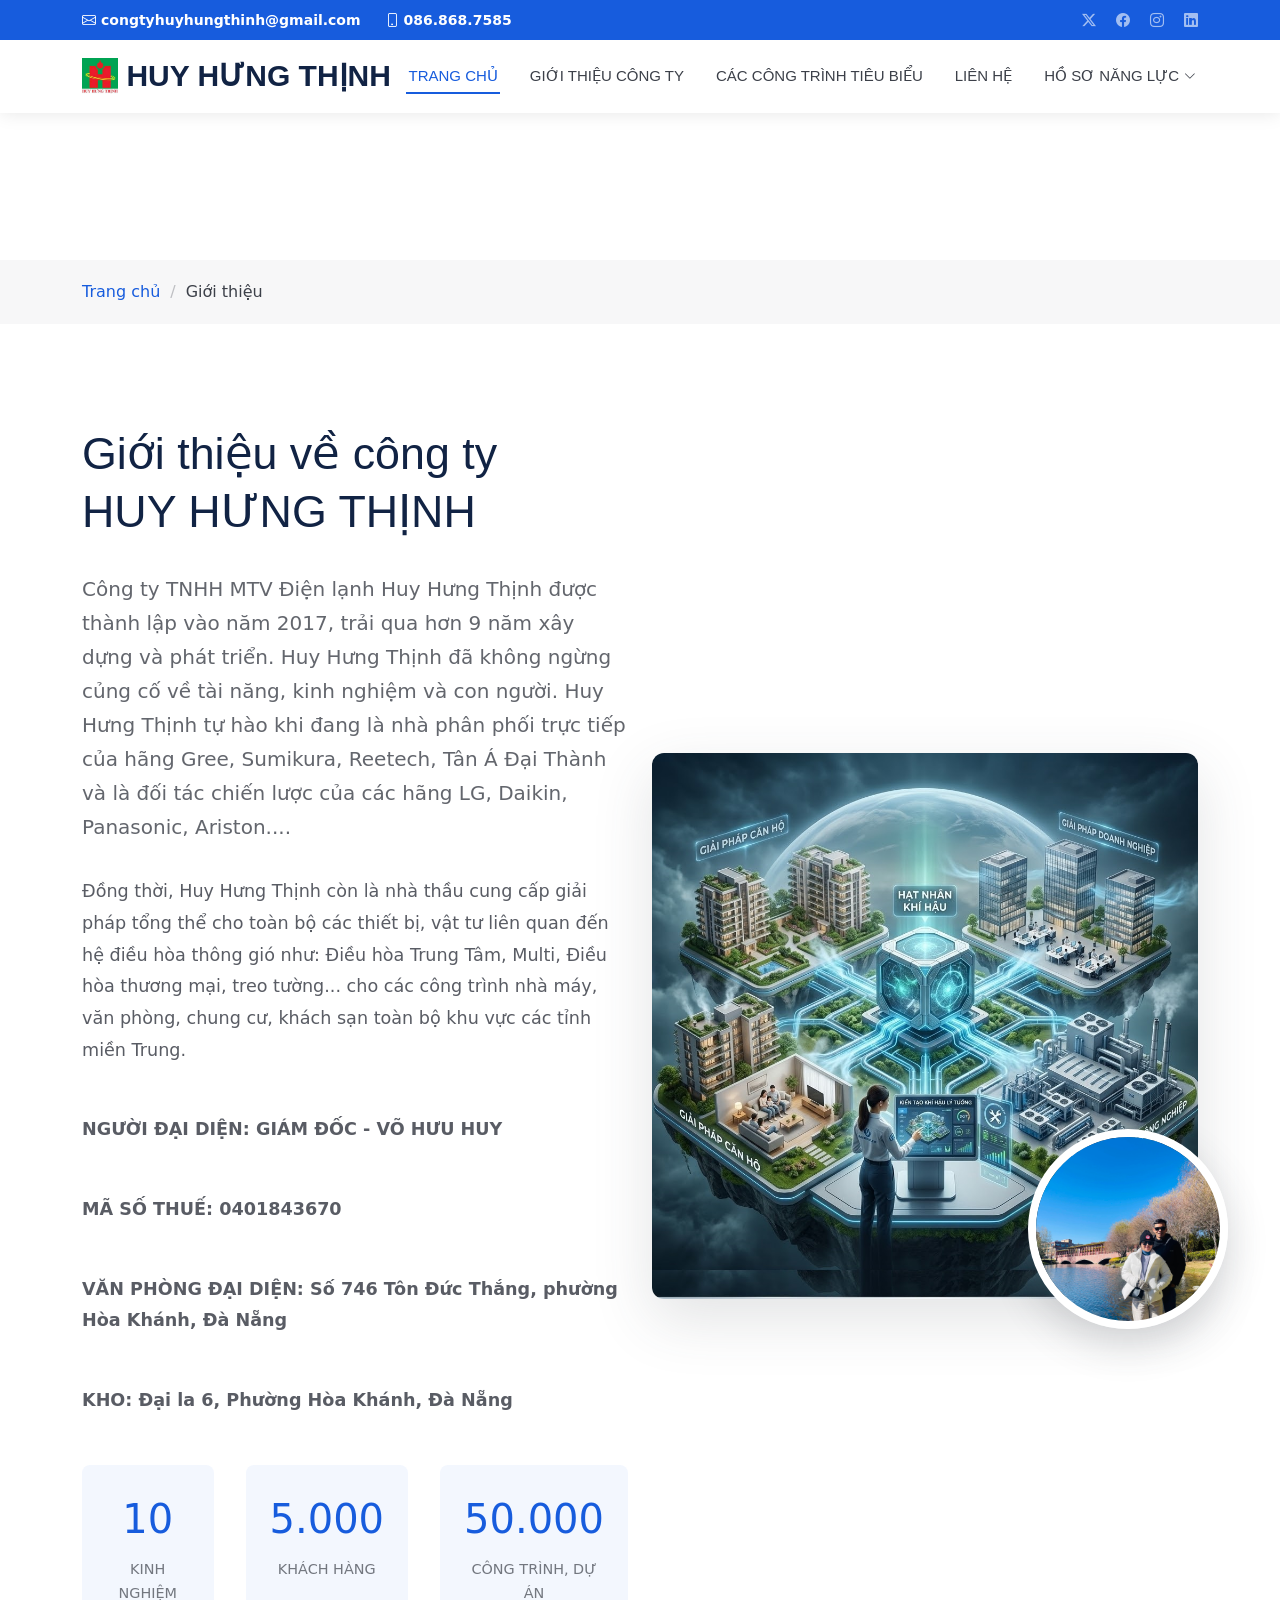
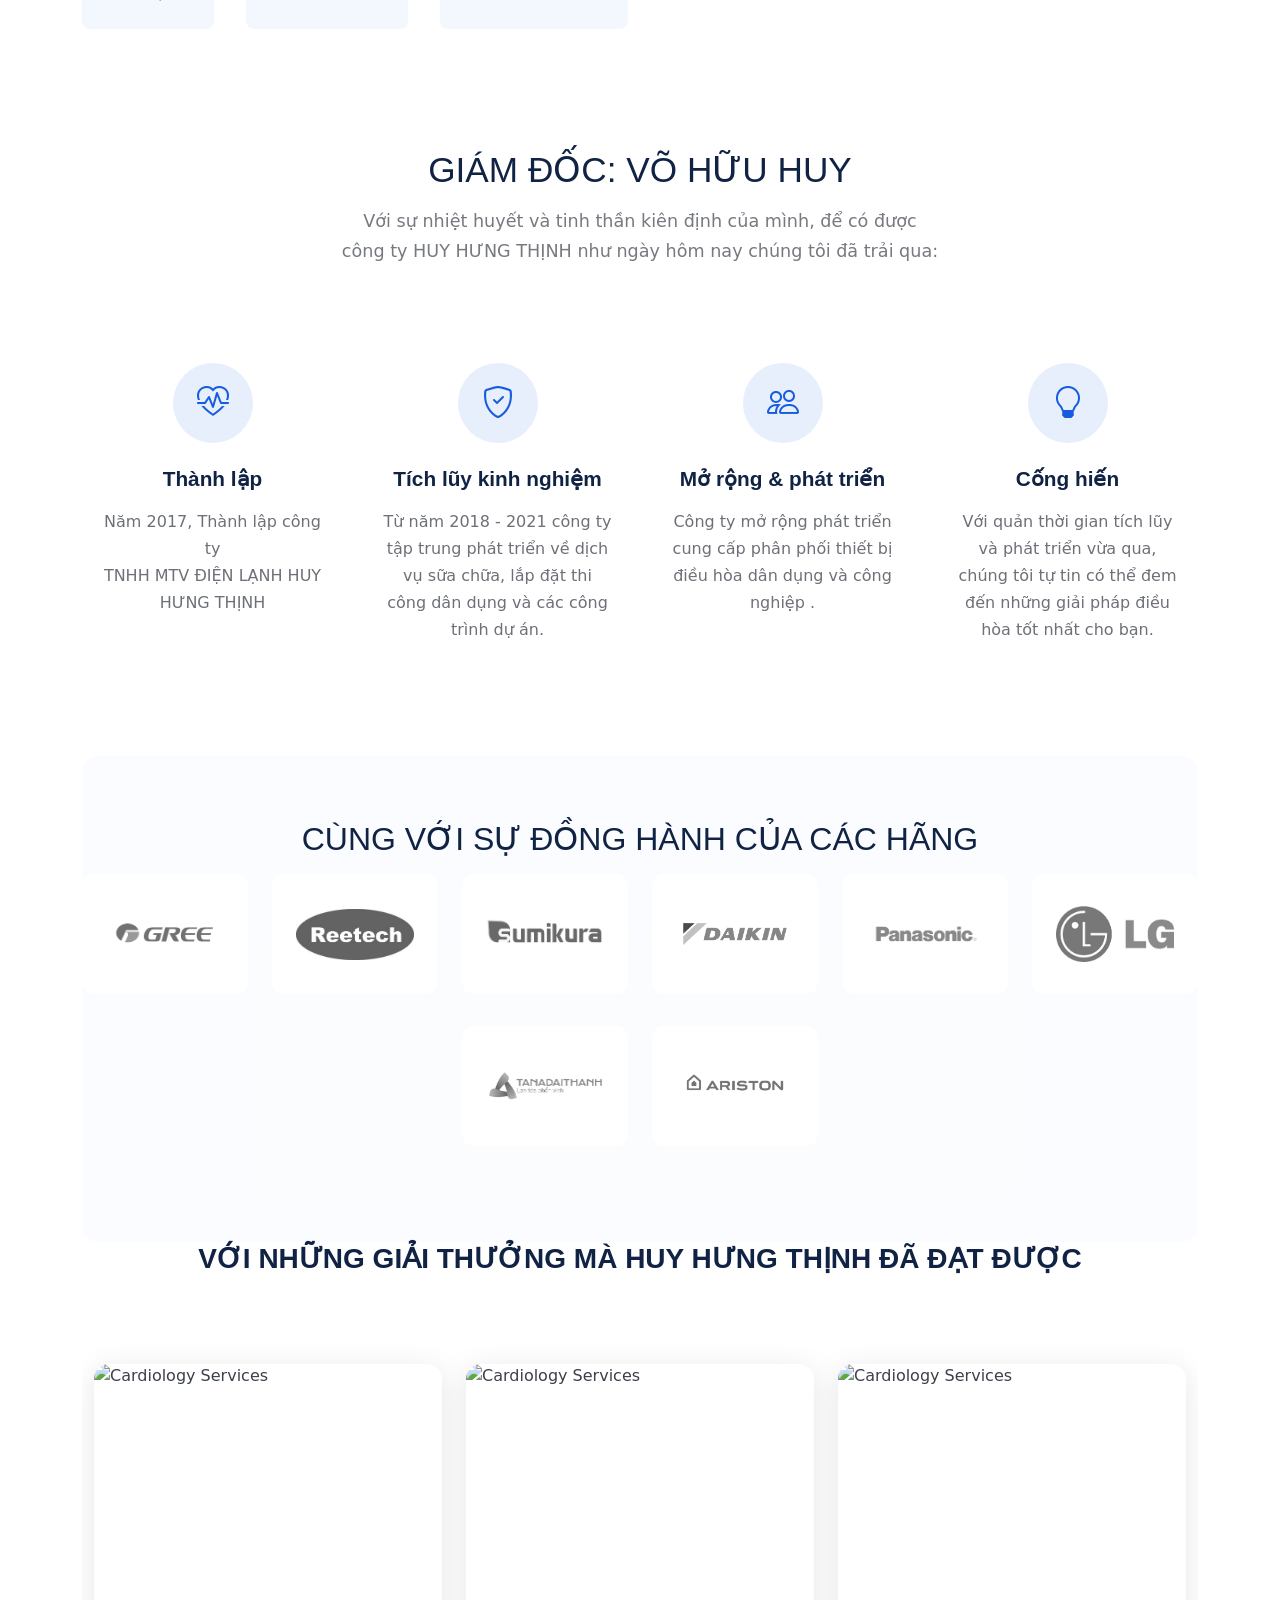
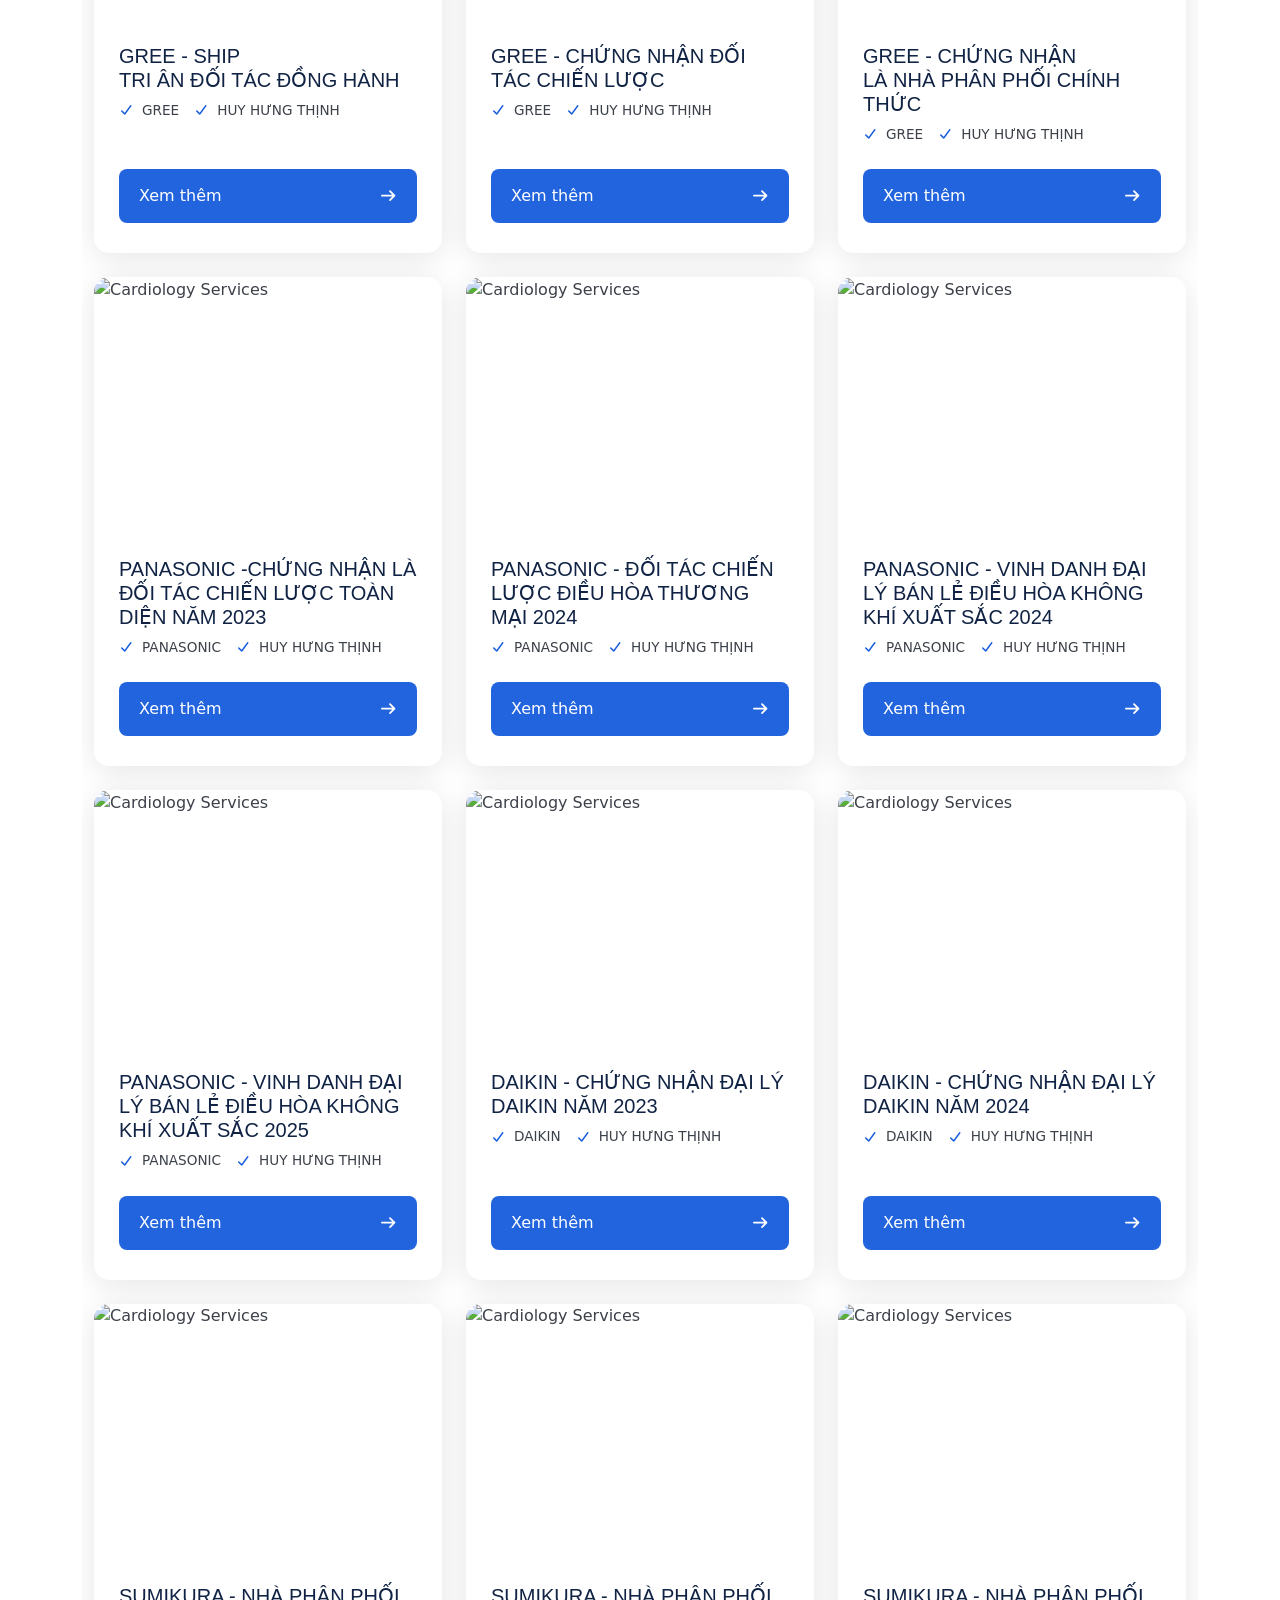
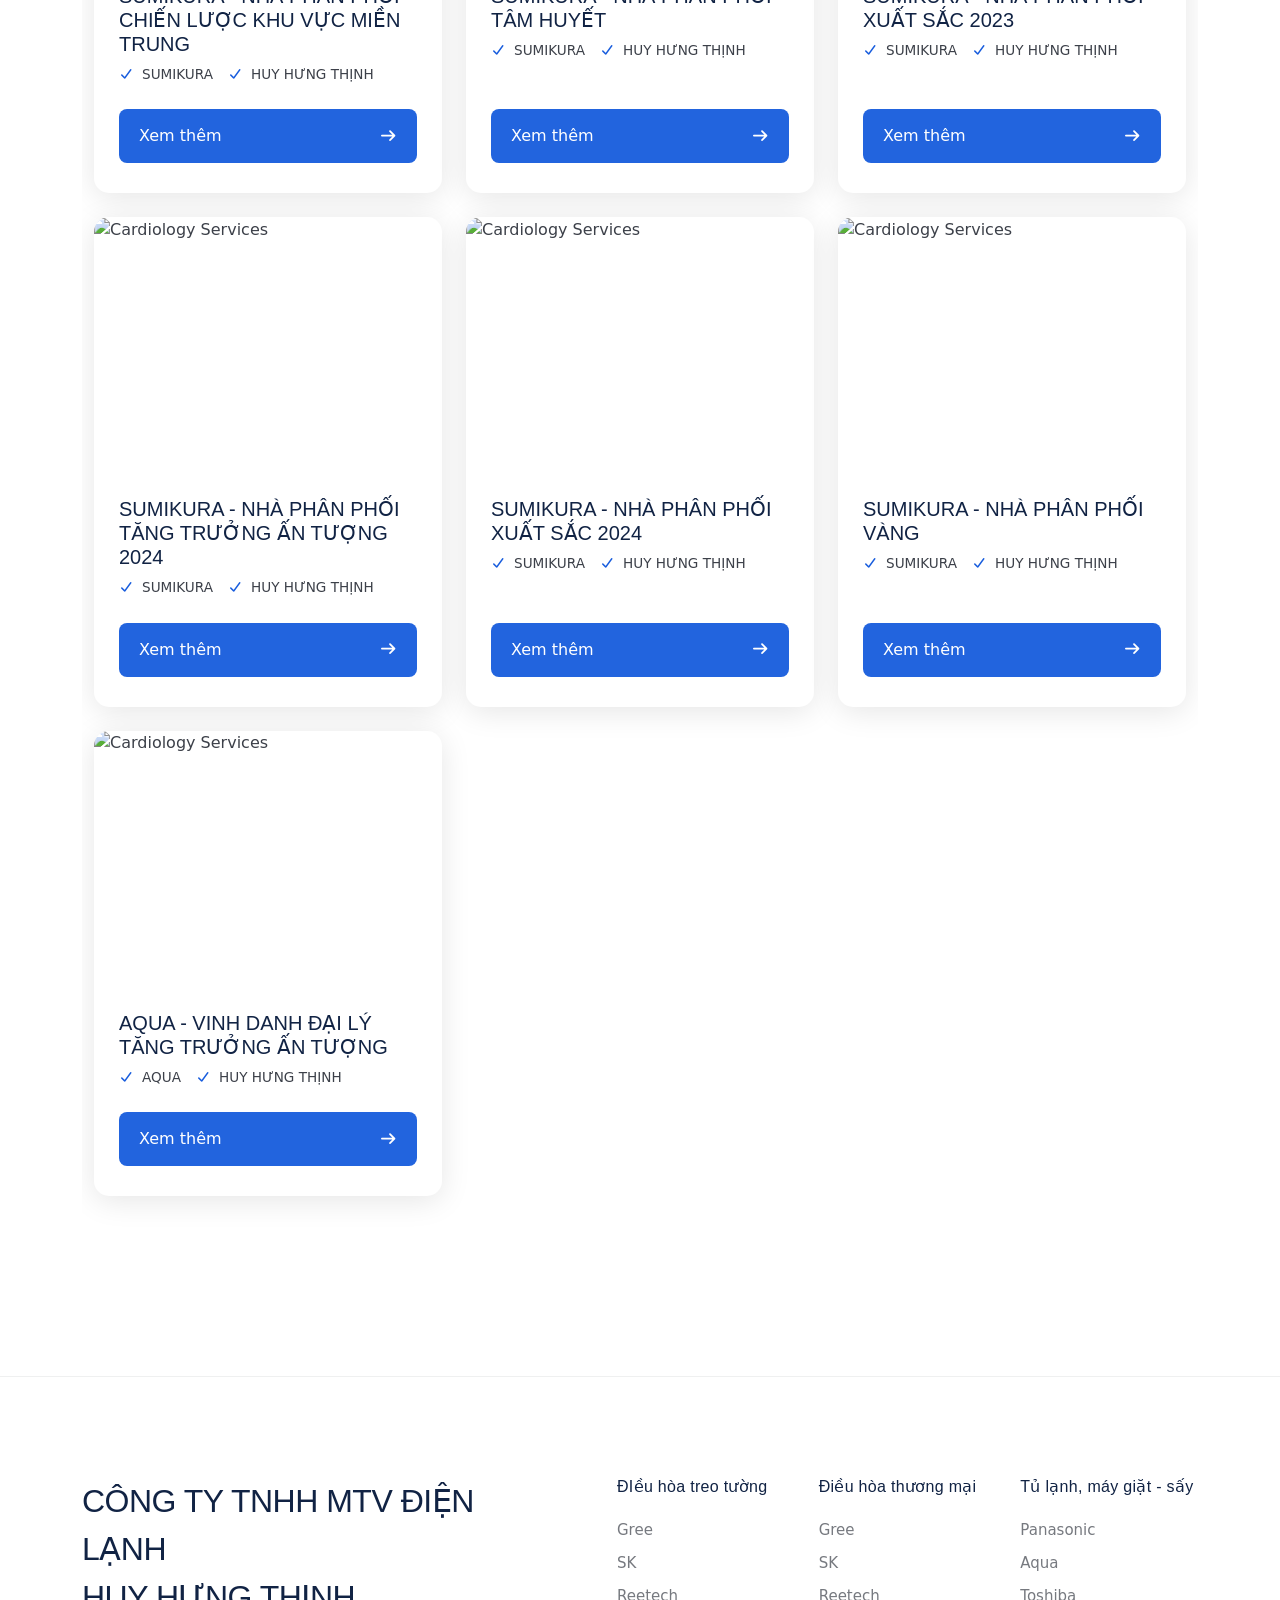
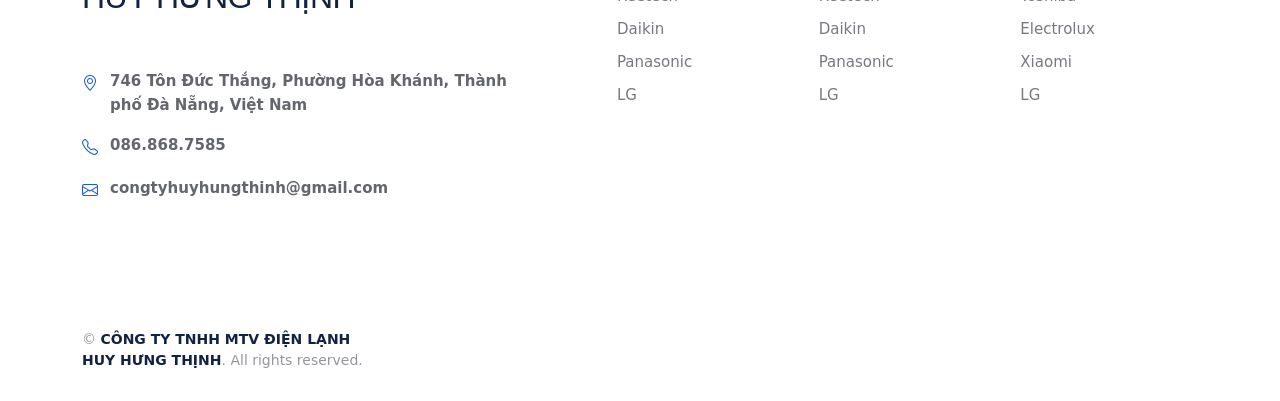
==== commit 9f7af6f4: "Update about.html part Update about.html part 1" ====
--- a/about.html
+++ b/about.html
@@ -37,6 +37,15 @@
   * Author: BootstrapMade.com
   * License: https://bootstrapmade.com/license/
   ======================================================== -->
+  <style>
+    .department-image img { cursor: pointer; transition: opacity 0.3s ease; }
+    .department-image img:hover { opacity: 0.8; }
+    .custom-modal { display: none; position: fixed; z-index: 9999; padding-top: 50px; left: 0; top: 0; width: 100%; height: 100%; overflow: auto; background-color: rgba(0, 0, 0, 0.85); }
+    .modal-content { margin: auto; display: block; max-width: 90%; max-height: 85vh; border-radius: 8px; object-fit: contain; animation-name: zoom; animation-duration: 0.4s; }
+    @keyframes zoom { from {transform: scale(0.6); opacity: 0;} to {transform: scale(1); opacity: 1;} }
+    .close-modal { position: absolute; top: 20px; right: 35px; color: #fff; font-size: 40px; font-weight: bold; transition: 0.3s; cursor: pointer; }
+    .close-modal:hover, .close-modal:focus { color: #bbb; text-decoration: none; cursor: pointer; }
+  </style>
 </head>
 
 <body class="about-page">
@@ -47,8 +56,8 @@
       <div class="container d-flex justify-content-center justify-content-md-between">
         <div class="contact-info d-flex align-items-center">
           <i class="bi bi-envelope d-flex align-items-center"><a
-              href="mailto:contact@example.com"><b>huyhungthinh@gmail.com</b></a></i>
-          <i class="bi bi-phone d-flex align-items-center ms-4"><span><b>097.606.7585</b></span></i>
+              href="mailto:contact@example.com"><b>congtyhuyhungthinh@gmail.com</b></a></i>
+          <i class="bi bi-phone d-flex align-items-center ms-4"><span><b>086.868.7585</b></span></i>
         </div>
         <div class="social-links d-none d-md-flex align-items-center">
           <a href="#!" class="twitter"><i class="bi bi-twitter-x"></i></a>
@@ -272,73 +281,362 @@
           <div class="col-lg-4 col-md-6" data-aos="fade-up" data-aos-delay="200">
             <div class="service-item">
               <div class="service-image">
-                <img src="assets/img/giaiphap.jpe" alt="Cardiology Services" class="img-fluid">
-                <div class="service-overlay">
-                  <i class="fas fa-check"></i>
-                </div>
-              </div>
-              <div class="service-content">
-                <h3>GIẢI THƯỞNG</h3>
-                <p>Tên giải thưởng.</p>
-                <div class="service-features">
-                  <span class="feature-item"><i class="fas fa-check"></i> Năm giải thưởng</span>
-                  <span class="feature-item"><i class="fas fa-check"></i> HUY HƯNG THỊNH</span>
-                </div>
-                <a href="service-details.html" class="service-btn">
-                  <span>Learn More</span>
-                  <i class="fas fa-arrow-right"></i>
-                </a>
-              </div>
-            </div>
-          </div><!-- End Service Item -->
-
-          <div class="col-lg-4 col-md-6" data-aos="fade-up" data-aos-delay="200">
-            <div class="service-item">
-              <div class="service-image">
-                <img src="assets/img/giaiphap.jpe" alt="Cardiology Services" class="img-fluid">
-                <div class="service-overlay">
-                  <i class="fas fa-check"></i>
-                </div>
-              </div>
-              <div class="service-content">
-                <h3>GIẢI THƯỞNG</h3>
-                <p>Tên giải thưởng.</p>
-                <div class="service-features">
-                  <span class="feature-item"><i class="fas fa-check"></i> Năm giải thưởng</span>
-                  <span class="feature-item"><i class="fas fa-check"></i> HUY HƯNG THỊNH</span>
-                </div>
-                <a href="service-details.html" class="service-btn">
-                  <span>Learn More</span>
-                  <i class="fas fa-arrow-right"></i>
-                </a>
-              </div>
-            </div>
-          </div><!-- End Service Item -->
-
-
-          <div class="col-lg-4 col-md-6" data-aos="fade-up" data-aos-delay="200">
-            <div class="service-item">
-              <div class="service-image">
-                <img src="assets/img/giaiphap.jpe" alt="Cardiology Services" class="img-fluid">
-                <div class="service-overlay">
-                  <i class="fas fa-check"></i>
-                </div>
-              </div>
-              <div class="service-content">
-                <h3>GIẢI THƯỞNG</h3>
-                <p>Tên giải thưởng.</p>
-                <div class="service-features">
-                  <span class="feature-item"><i class="fas fa-check"></i> Năm giải thưởng</span>
-                  <span class="feature-item"><i class="fas fa-check"></i> HUY HƯNG THỊNH</span>
-                </div>
-                <a href="service-details.html" class="service-btn">
-                  <span>Learn More</span>
-                  <i class="fas fa-arrow-right"></i>
-                </a>
-              </div>
-            </div>
-          </div><!-- End Service Item -->
-
+                <img src="assets/img/clients/17.jpg" alt="Cardiology Services" class="img-fluid">
+                <div class="service-overlay">
+                  <i class="fas fa-check"></i>
+                </div>
+              </div>
+              <div class="service-content">
+                <h5>GREE - SHIP <br> TRI ÂN ĐỐI TÁC ĐỒNG HÀNH</h5>
+                <div class="service-features">
+                  <span class="feature-item"><i class="fas fa-check"></i> GREE</span>
+                  <span class="feature-item"><i class="fas fa-check"></i> HUY HƯNG THỊNH</span>
+                </div>
+                <a href="service-details.html" class="service-btn">
+                  <span>Xem thêm</span>
+                  <i class="fas fa-arrow-right"></i>
+                </a>
+              </div>
+            </div>
+          </div><!-- End Service
+          <div class="col-lg-4 col-md-6" data-aos="fade-up" data-aos-delay="200">
+            <div class="service-item">
+              <div class="service-image">
+                <img src="assets/img/clients/13.jpg" alt="Cardiology Services" class="img-fluid">
+                <div class="service-overlay">
+                  <i class="fas fa-check"></i>
+                </div>
+              </div>
+              <div class="service-content">
+                <h5>GREE - CHỨNG NHẬN ĐỐI TÁC CHIẾN LƯỢC</h5>
+                <div class="service-features">
+                  <span class="feature-item"><i class="fas fa-check"></i> GREE</span>
+                  <span class="feature-item"><i class="fas fa-check"></i> HUY HƯNG THỊNH</span>
+                </div>
+                <a href="service-details.html" class="service-btn">
+                  <span>Xem thêm</span>
+                  <i class="fas fa-arrow-right"></i>
+                </a>
+              </div>
+            </div>
+          </div><!-- End Service Item -->
+
+
+          <div class="col-lg-4 col-md-6" data-aos="fade-up" data-aos-delay="200">
+            <div class="service-item">
+              <div class="service-image">
+                <img src="assets/img/clients/12.jpg" alt="Cardiology Services" class="img-fluid">
+                <div class="service-overlay">
+                  <i class="fas fa-check"></i>
+                </div>
+              </div>
+              <div class="service-content">
+                <h5>GREE - CHỨNG NHẬN ĐỐI TÁC CHIẾN LƯỢC</h5></h5>
+                <div class="service-features">
+                  <span class="feature-item"><i class="fas fa-check"></i> GREE</span>
+                  <span class="feature-item"><i class="fas fa-check"></i> HUY HƯNG THỊNH</span>
+                </div>
+                <a href="service-details.html" class="service-btn">
+                  <span>Xem thêm</span>
+                  <i class="fas fa-arrow-right"></i>
+                </a>
+              </div>
+            </div>
+          </div><!-- End Service Item -->
+          <div class="col-lg-4 col-md-6" data-aos="fade-up" data-aos-delay="200">
+            <div class="service-item">
+              <div class="service-image">
+                <img src="assets/img/clients/13.jpg" alt="Cardiology Services" class="img-fluid">
+                <div class="service-overlay">
+                  <i class="fas fa-check"></i>
+                </div>
+              </div>
+              <div class="service-content">
+                <h5>GREE - CHỨNG NHẬN <br> LÀ NHÀ PHÂN PHỐI CHÍNH THỨC</h5>
+                <div class="service-features">
+                  <span class="feature-item"><i class="fas fa-check"></i> GREE</span>
+                  <span class="feature-item"><i class="fas fa-check"></i> HUY HƯNG THỊNH</span>
+                </div>
+                <a href="service-details.html" class="service-btn">
+                  <span>Xem thêm</span>
+                  <i class="fas fa-arrow-right"></i>
+                </a>
+              </div>
+            </div>
+          </div><!-- End Service Item -->
+          <div class="col-lg-4 col-md-6" data-aos="fade-up" data-aos-delay="200">
+            <div class="service-item">
+              <div class="service-image">
+                <img src="assets/img/clients/2.jpg" alt="Cardiology Services" class="img-fluid">
+                <div class="service-overlay">
+                  <i class="fas fa-check"></i>
+                </div>
+              </div>
+              <div class="service-content">
+                <h5>PANASONIC -CHỨNG NHẬN LÀ ĐỐI TÁC CHIẾN LƯỢC TOÀN DIỆN NĂM 2023</h5>
+                <div class="service-features">
+                  <span class="feature-item"><i class="fas fa-check"></i> PANASONIC</span>
+                  <span class="feature-item"><i class="fas fa-check"></i> HUY HƯNG THỊNH</span>
+                </div>
+                <a href="service-details.html" class="service-btn">
+                  <span>Xem thêm</span>
+                  <i class="fas fa-arrow-right"></i>
+                </a>
+              </div>
+            </div>
+          </div><!-- End Service Item -->
+          <div class="col-lg-4 col-md-6" data-aos="fade-up" data-aos-delay="200">
+            <div class="service-item">
+              <div class="service-image">
+                <img src="assets/img/clients/1.jpg" alt="Cardiology Services" class="img-fluid">
+                <div class="service-overlay">
+                  <i class="fas fa-check"></i>
+                </div>
+              </div>
+              <div class="service-content">
+                <h5>PANASONIC - ĐỐI TÁC CHIẾN LƯỢC ĐIỀU HÒA THƯƠNG MẠI 2024</h5>
+                <div class="service-features">
+                  <span class="feature-item"><i class="fas fa-check"></i> PANASONIC</span>
+                  <span class="feature-item"><i class="fas fa-check"></i> HUY HƯNG THỊNH</span>
+                </div>
+                <a href="service-details.html" class="service-btn">
+                  <span>Xem thêm</span>
+                  <i class="fas fa-arrow-right"></i>
+                </a>
+              </div>
+            </div>
+          </div><!-- End Service Item -->
+          <div class="col-lg-4 col-md-6" data-aos="fade-up" data-aos-delay="200">
+            <div class="service-item">
+              <div class="service-image">
+                <img src="assets/img/clients/14.jpg" alt="Cardiology Services" class="img-fluid">
+                <div class="service-overlay">
+                  <i class="fas fa-check"></i>
+                </div>
+              </div>
+              <div class="service-content">
+                <h5>PANASONIC - VINH DANH ĐẠI LÝ BÁN LẺ ĐIỀU HÒA KHÔNG KHÍ XUẤT SẮC 2024</h5>
+                <div class="service-features">
+                  <span class="feature-item"><i class="fas fa-check"></i> PANASONIC</span>
+                  <span class="feature-item"><i class="fas fa-check"></i> HUY HƯNG THỊNH</span>
+                </div>
+                <a href="service-details.html" class="service-btn">
+                  <span>Xem thêm</span>
+                  <i class="fas fa-arrow-right"></i>
+                </a>
+              </div>
+            </div>
+          </div><!-- End Service Item -->
+          <div class="col-lg-4 col-md-6" data-aos="fade-up" data-aos-delay="200">
+            <div class="service-item">
+              <div class="service-image">
+                <img src="assets/img/clients/16.jpg" alt="Cardiology Services" class="img-fluid">
+                <div class="service-overlay">
+                  <i class="fas fa-check"></i>
+                </div>
+              </div>
+              <div class="service-content">
+                <h5>PANASONIC - VINH DANH ĐẠI LÝ BÁN LẺ ĐIỀU HÒA KHÔNG KHÍ XUẤT SẮC 2025</h5>
+                <div class="service-features">
+                  <span class="feature-item"><i class="fas fa-check"></i> PANASONIC</span>
+                  <span class="feature-item"><i class="fas fa-check"></i> HUY HƯNG THỊNH</span>
+                </div>
+                <a href="service-details.html" class="service-btn">
+                  <span>Xem thêm</span>
+                  <i class="fas fa-arrow-right"></i>
+                </a>
+              </div>
+            </div>
+          </div><!-- End Service Item -->
+          <div class="col-lg-4 col-md-6" data-aos="fade-up" data-aos-delay="200">
+            <div class="service-item">
+              <div class="service-image">
+                <img src="assets/img/clients/10.jpg" alt="Cardiology Services" class="img-fluid">
+                <div class="service-overlay">
+                  <i class="fas fa-check"></i>
+                </div>
+              </div>
+              <div class="service-content">
+                <h5>DAIKIN - CHỨNG NHẬN ĐẠI LÝ DAIKIN NĂM 2023</h5>
+                <div class="service-features">
+                  <span class="feature-item"><i class="fas fa-check"></i> DAIKIN</span>
+                  <span class="feature-item"><i class="fas fa-check"></i> HUY HƯNG THỊNH</span>
+                </div>
+                <a href="service-details.html" class="service-btn">
+                  <span>Xem thêm</span>
+                  <i class="fas fa-arrow-right"></i>
+                </a>
+              </div>
+            </div>
+          </div><!-- End Service Item -->
+          <div class="col-lg-4 col-md-6" data-aos="fade-up" data-aos-delay="200">
+            <div class="service-item">
+              <div class="service-image">
+                <img src="assets/img/clients/11.jpg" alt="Cardiology Services" class="img-fluid">
+                <div class="service-overlay">
+                  <i class="fas fa-check"></i>
+                </div>
+              </div>
+              <div class="service-content">
+                <h5>DAIKIN - CHỨNG NHẬN ĐẠI LÝ DAIKIN NĂM 2024</h5>
+                <div class="service-features">
+                  <span class="feature-item"><i class="fas fa-check"></i> DAIKIN</span>
+                  <span class="feature-item"><i class="fas fa-check"></i> HUY HƯNG THỊNH</span>
+                </div>
+                <a href="service-details.html" class="service-btn">
+                  <span>Xem thêm</span>
+                  <i class="fas fa-arrow-right"></i>
+                </a>
+              </div>
+            </div>
+          </div><!-- End Service Item -->
+          <div class="col-lg-4 col-md-6" data-aos="fade-up" data-aos-delay="200">
+            <div class="service-item">
+              <div class="service-image">
+                <img src="assets/img/clients/3.jpg" alt="Cardiology Services" class="img-fluid">
+                <div class="service-overlay">
+                  <i class="fas fa-check"></i>
+                </div>
+              </div>
+              <div class="service-content">
+                <h5>SUMIKURA - NHÀ PHÂN PHỐI CHIẾN LƯỢC KHU VỰC MIỀN TRUNG</h5>
+                <div class="service-features">
+                  <span class="feature-item"><i class="fas fa-check"></i> SUMIKURA</span>
+                  <span class="feature-item"><i class="fas fa-check"></i> HUY HƯNG THỊNH</span>
+                </div>
+                <a href="service-details.html" class="service-btn">
+                  <span>Xem thêm</span>
+                  <i class="fas fa-arrow-right"></i>
+                </a>
+              </div>
+            </div>
+          </div><!-- End Service Item -->
+          <div class="col-lg-4 col-md-6" data-aos="fade-up" data-aos-delay="200">
+            <div class="service-item">
+              <div class="service-image">
+                <img src="assets/img/clients/4.jpg" alt="Cardiology Services" class="img-fluid">
+                <div class="service-overlay">
+                  <i class="fas fa-check"></i>
+                </div>
+              </div>
+              <div class="service-content">
+                <h5>SUMIKURA - NHÀ PHÂN PHỐI TÂM HUYẾT</h5>
+                <div class="service-features">
+                  <span class="feature-item"><i class="fas fa-check"></i> SUMIKURA</span>
+                  <span class="feature-item"><i class="fas fa-check"></i> HUY HƯNG THỊNH</span>
+                </div>
+                <a href="service-details.html" class="service-btn">
+                  <span>Xem thêm</span>
+                  <i class="fas fa-arrow-right"></i>
+                </a>
+              </div>
+            </div>
+          </div><!-- End Service Item -->
+          <div class="col-lg-4 col-md-6" data-aos="fade-up" data-aos-delay="200">
+            <div class="service-item">
+              <div class="service-image">
+                <img src="assets/img/clients/5.jpg" alt="Cardiology Services" class="img-fluid">
+                <div class="service-overlay">
+                  <i class="fas fa-check"></i>
+                </div>
+              </div>
+              <div class="service-content">
+                <h5>SUMIKURA - NHÀ PHÂN PHỐI XUẤT SẮC 2023</h5>
+                <div class="service-features">
+                  <span class="feature-item"><i class="fas fa-check"></i> SUMIKURA</span>
+                  <span class="feature-item"><i class="fas fa-check"></i> HUY HƯNG THỊNH</span>
+                </div>
+                <a href="service-details.html" class="service-btn">
+                  <span>Xem thêm</span>
+                  <i class="fas fa-arrow-right"></i>
+                </a>
+              </div>
+            </div>
+          </div><!-- End Service Item -->
+          <div class="col-lg-4 col-md-6" data-aos="fade-up" data-aos-delay="200">
+            <div class="service-item">
+              <div class="service-image">
+                <img src="assets/img/clients/6.jpg" alt="Cardiology Services" class="img-fluid">
+                <div class="service-overlay">
+                  <i class="fas fa-check"></i>
+                </div>
+              </div>
+              <div class="service-content">
+                <h5>SUMIKURA - NHÀ PHÂN PHỐI TĂNG TRƯỞNG ẤN TƯỢNG 2024</h5>
+                <div class="service-features">
+                  <span class="feature-item"><i class="fas fa-check"></i> SUMIKURA</span>
+                  <span class="feature-item"><i class="fas fa-check"></i> HUY HƯNG THỊNH</span>
+                </div>
+                <a href="service-details.html" class="service-btn">
+                  <span>Xem thêm</span>
+                  <i class="fas fa-arrow-right"></i>
+                </a>
+              </div>
+            </div>
+          </div><!-- End Service Item -->
+          <div class="col-lg-4 col-md-6" data-aos="fade-up" data-aos-delay="200">
+            <div class="service-item">
+              <div class="service-image">
+                <img src="assets/img/clients/7.jpg" alt="Cardiology Services" class="img-fluid">
+                <div class="service-overlay">
+                  <i class="fas fa-check"></i>
+                </div>
+              </div>
+              <div class="service-content">
+                <h5>SUMIKURA - NHÀ PHÂN PHỐI XUẤT SẮC 2024</h5>
+                <div class="service-features">
+                  <span class="feature-item"><i class="fas fa-check"></i> SUMIKURA</span>
+                  <span class="feature-item"><i class="fas fa-check"></i> HUY HƯNG THỊNH</span>
+                </div>
+                <a href="service-details.html" class="service-btn">
+                  <span>Xem thêm</span>
+                  <i class="fas fa-arrow-right"></i>
+                </a>
+              </div>
+            </div>
+          </div><!-- End Service Item -->
+          <div class="col-lg-4 col-md-6" data-aos="fade-up" data-aos-delay="200">
+            <div class="service-item">
+              <div class="service-image">
+                <img src="assets/img/clients/8.jpg" alt="Cardiology Services" class="img-fluid">
+                <div class="service-overlay">
+                  <i class="fas fa-check"></i>
+                </div>
+              </div>
+              <div class="service-content">
+                <h5>SUMIKURA - NHÀ PHÂN PHỐI VÀNG</h5>
+                <div class="service-features">
+                  <span class="feature-item"><i class="fas fa-check"></i> SUMIKURA</span>
+                  <span class="feature-item"><i class="fas fa-check"></i> HUY HƯNG THỊNH</span>
+                </div>
+                <a href="service-details.html" class="service-btn">
+                  <span>Xem thêm</span>
+                  <i class="fas fa-arrow-right"></i>
+                </a>
+              </div>
+            </div>
+          </div><!-- End Service Item -->
+          <div class="col-lg-4 col-md-6" data-aos="fade-up" data-aos-delay="200">
+            <div class="service-item">
+              <div class="service-image">
+                <img src="assets/img/clients/15.jpg" alt="Cardiology Services" class="img-fluid">
+                <div class="service-overlay">
+                  <i class="fas fa-check"></i>
+                </div>
+              </div>
+              <div class="service-content">
+                <h5>AQUA - VINH DANH ĐẠI LÝ TĂNG TRƯỞNG ẤN TƯỢNG</h5>
+                <div class="service-features">
+                  <span class="feature-item"><i class="fas fa-check"></i> AQUA</span>
+                  <span class="feature-item"><i class="fas fa-check"></i> HUY HƯNG THỊNH</span>
+                </div>
+                <a href="service-details.html" class="service-btn">
+                  <span>Xem thêm</span>
+                  <i class="fas fa-arrow-right"></i>
+                </a>
+              </div>
+            </div>
+          </div><!-- End Service Item -->
         </div>
 
       </div>
@@ -370,7 +668,7 @@
                 </div>
                 <div class="contact-item">
                   <i class="bi bi-telephone"></i>
-                  <span><b>097.606.7585</b></span>
+                  <span><b>086.868.7585</b></span>
                 </div>
                 <div class="contact-item">
                   <i class="bi bi-envelope"></i>
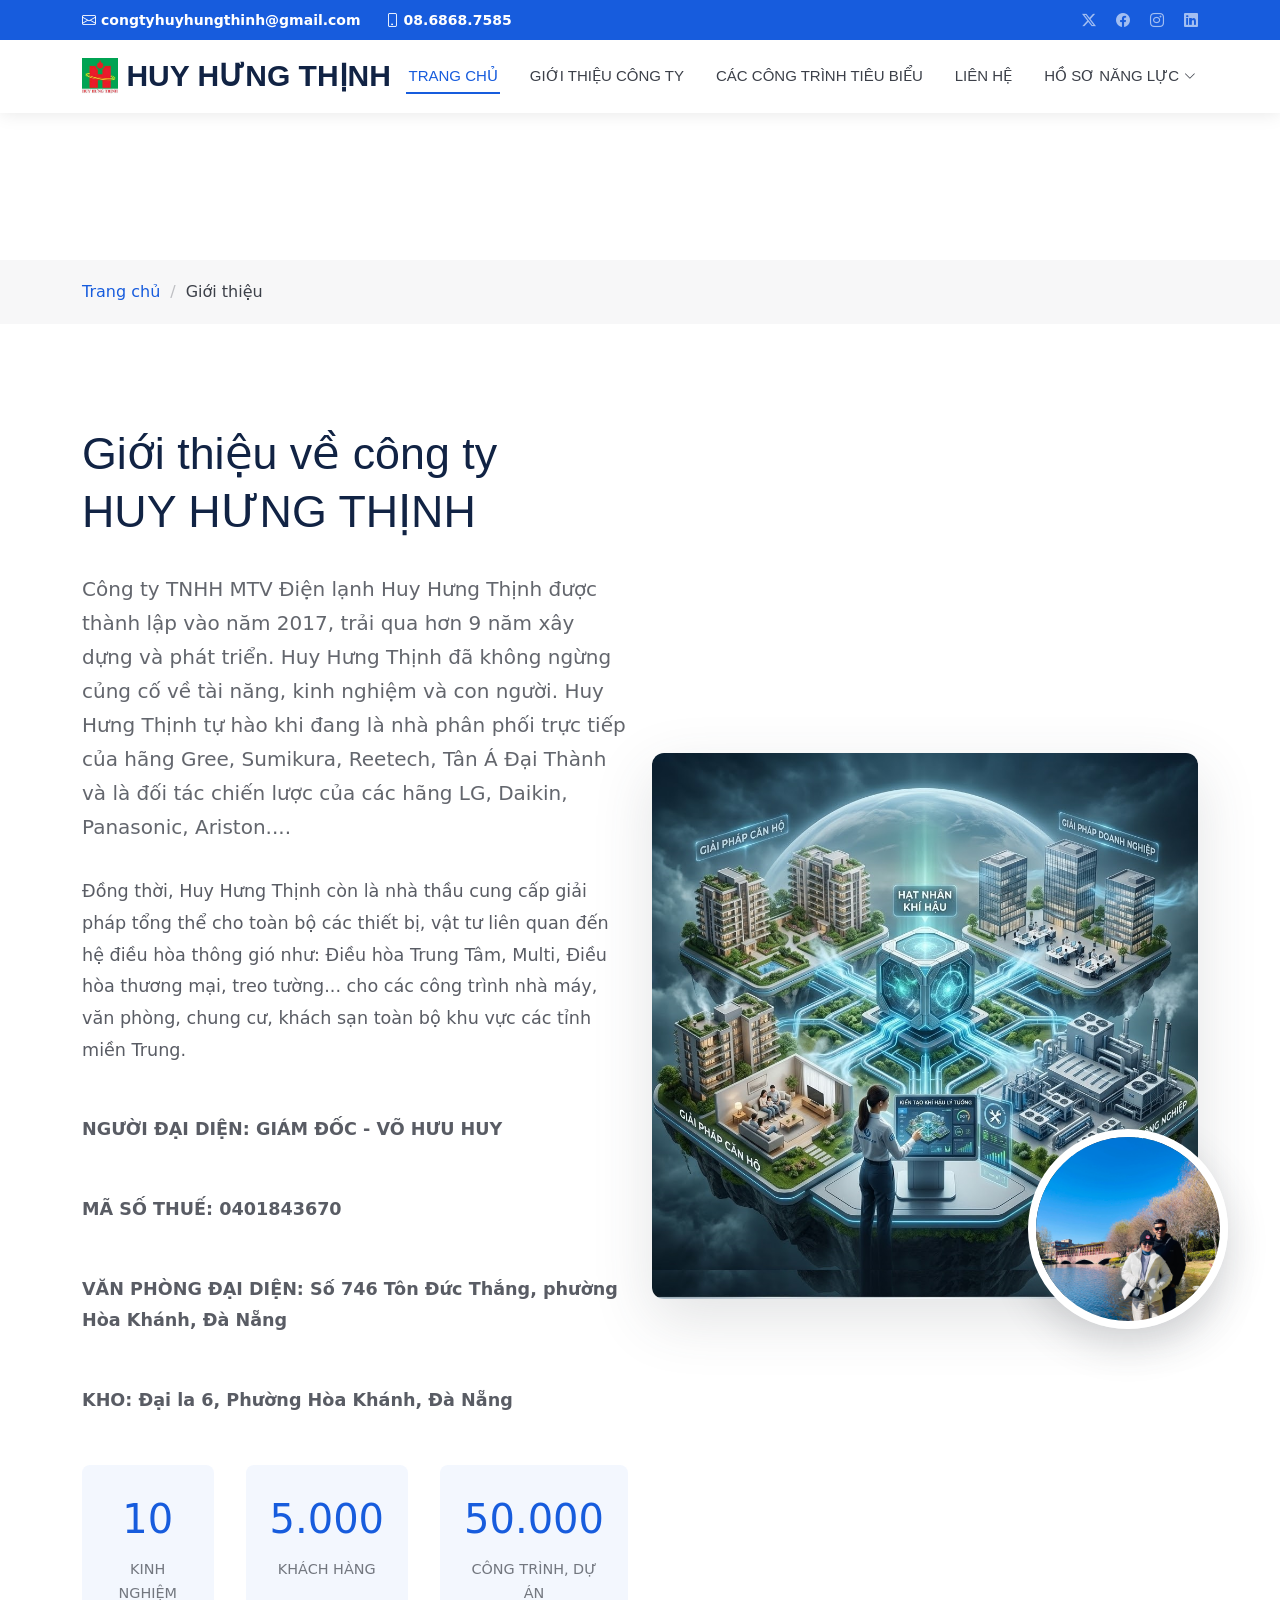
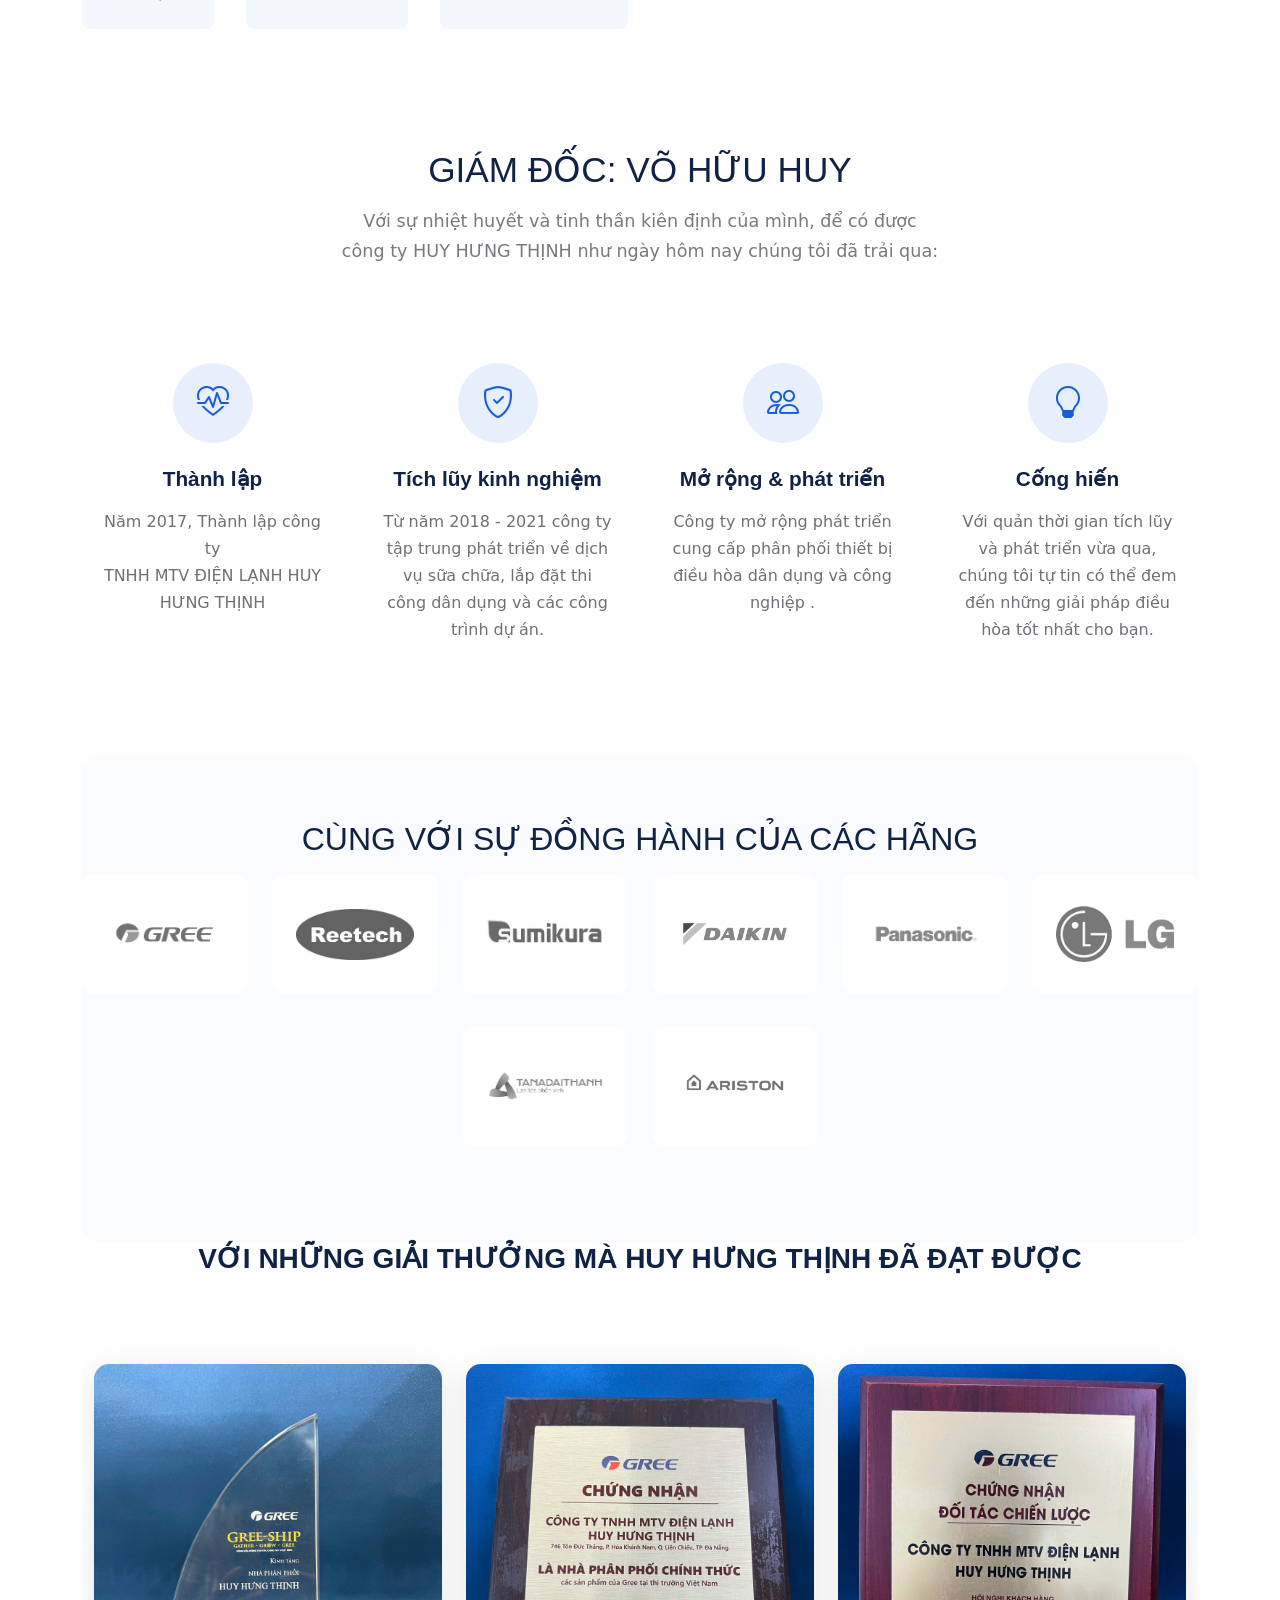
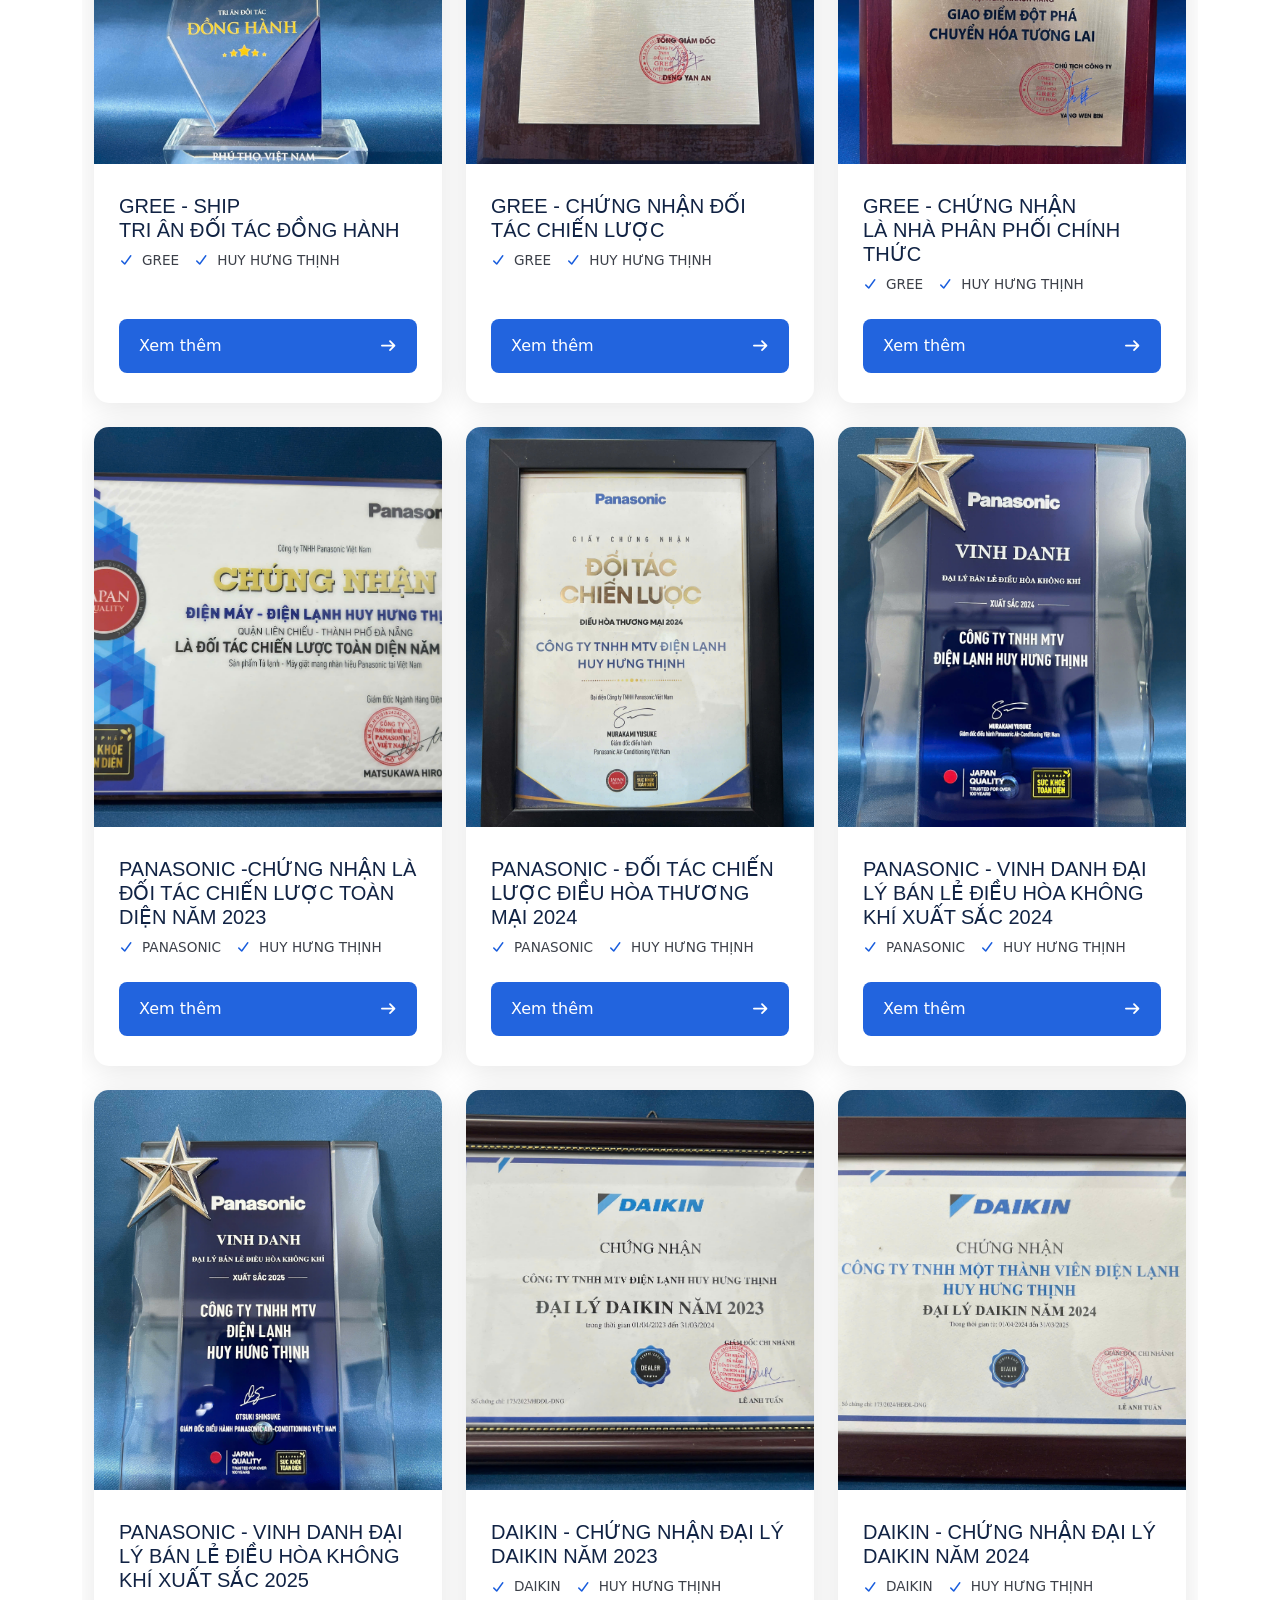
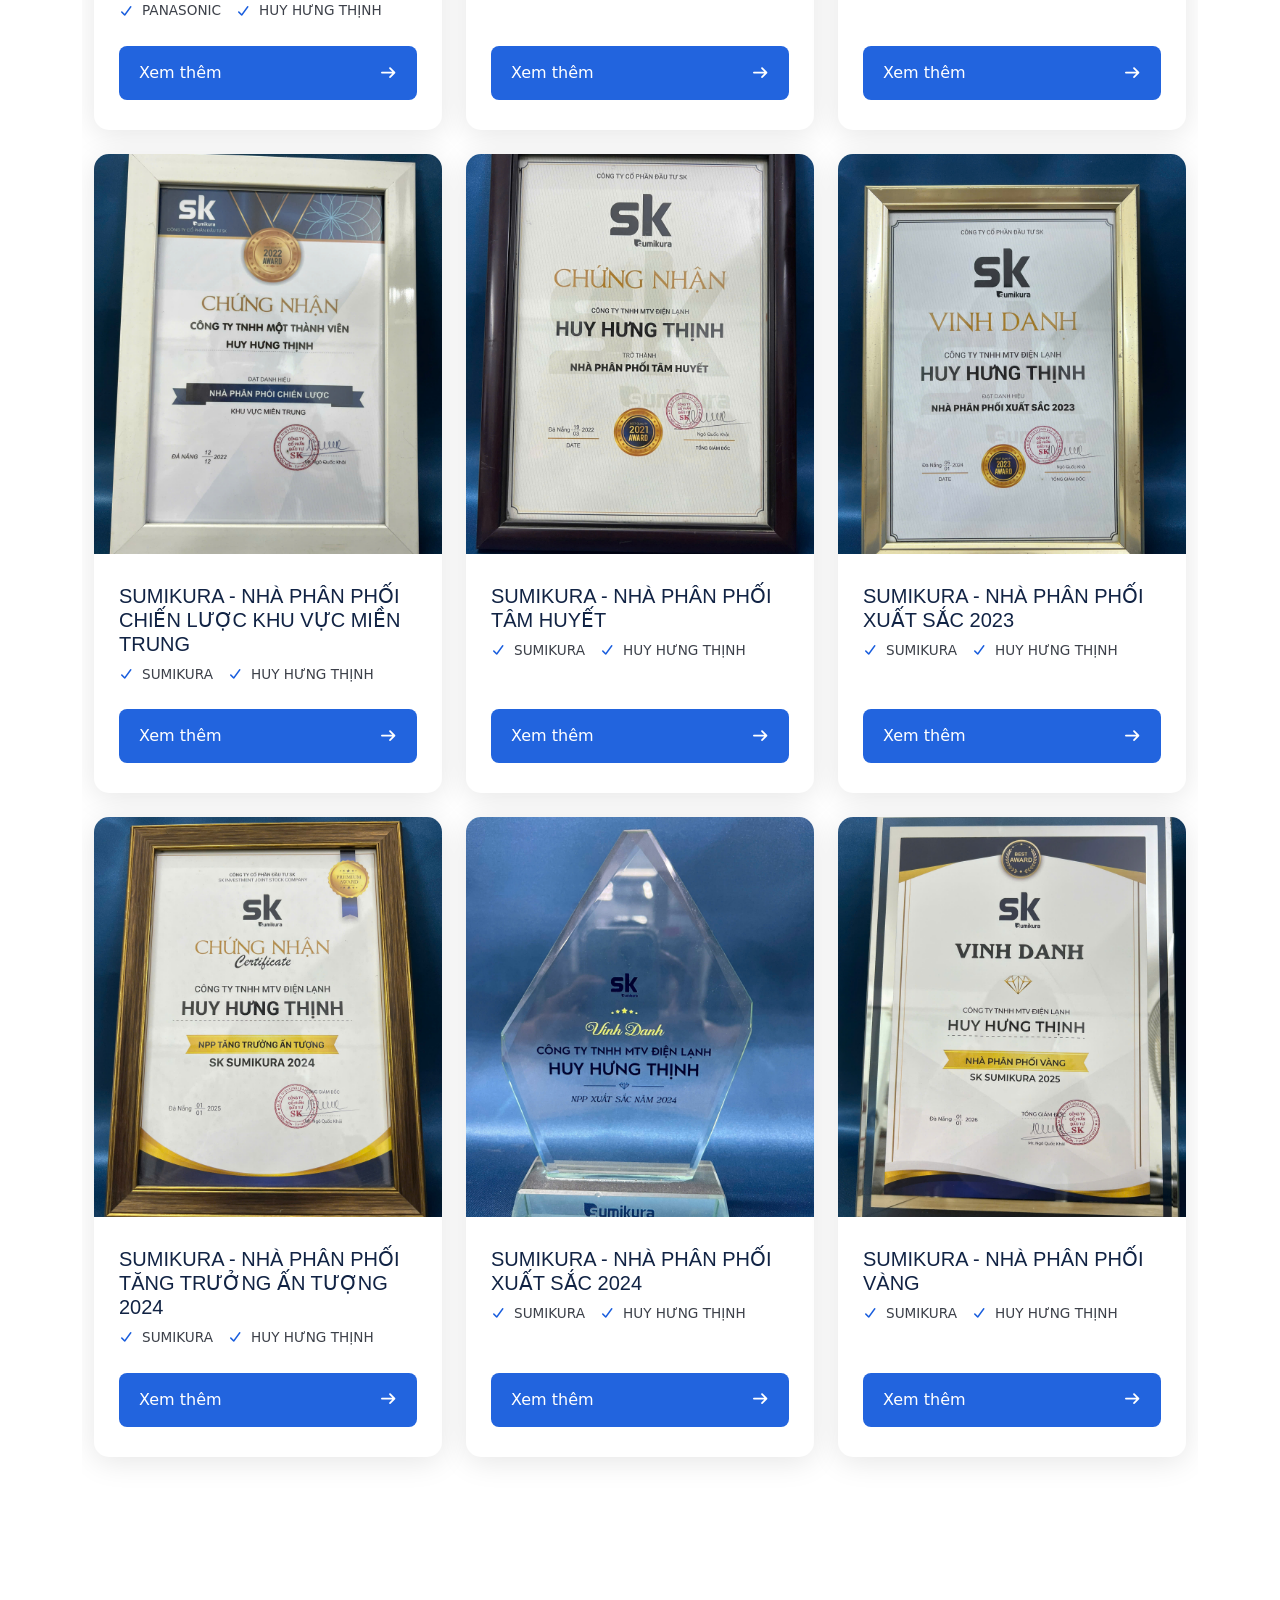
==== commit 061c3328: "Update about.html phone number Update about.html phone number" ====
--- a/about.html
+++ b/about.html
@@ -57,7 +57,7 @@
         <div class="contact-info d-flex align-items-center">
           <i class="bi bi-envelope d-flex align-items-center"><a
               href="mailto:contact@example.com"><b>congtyhuyhungthinh@gmail.com</b></a></i>
-          <i class="bi bi-phone d-flex align-items-center ms-4"><span><b>086.868.7585</b></span></i>
+          <i class="bi bi-phone d-flex align-items-center ms-4"><span><b>08.6868.7585</b></span></i>
         </div>
         <div class="social-links d-none d-md-flex align-items-center">
           <a href="#!" class="twitter"><i class="bi bi-twitter-x"></i></a>
@@ -668,7 +668,7 @@
                 </div>
                 <div class="contact-item">
                   <i class="bi bi-telephone"></i>
-                  <span><b>086.868.7585</b></span>
+                  <span><b>08.6868.7585</b></span>
                 </div>
                 <div class="contact-item">
                   <i class="bi bi-envelope"></i>
--- a/assets/css/main.css
+++ b/assets/css/main.css
@@ -3977,7 +3977,7 @@
 
 .services .service-image {
   position: relative;
-  height: 250px;
+  height: 400px;
   overflow: hidden;
 }
 
@@ -6216,4 +6216,4 @@
   padding-top: 60px;
   padding-bottom: 60px;
   /* Add your styles here */
-}+}
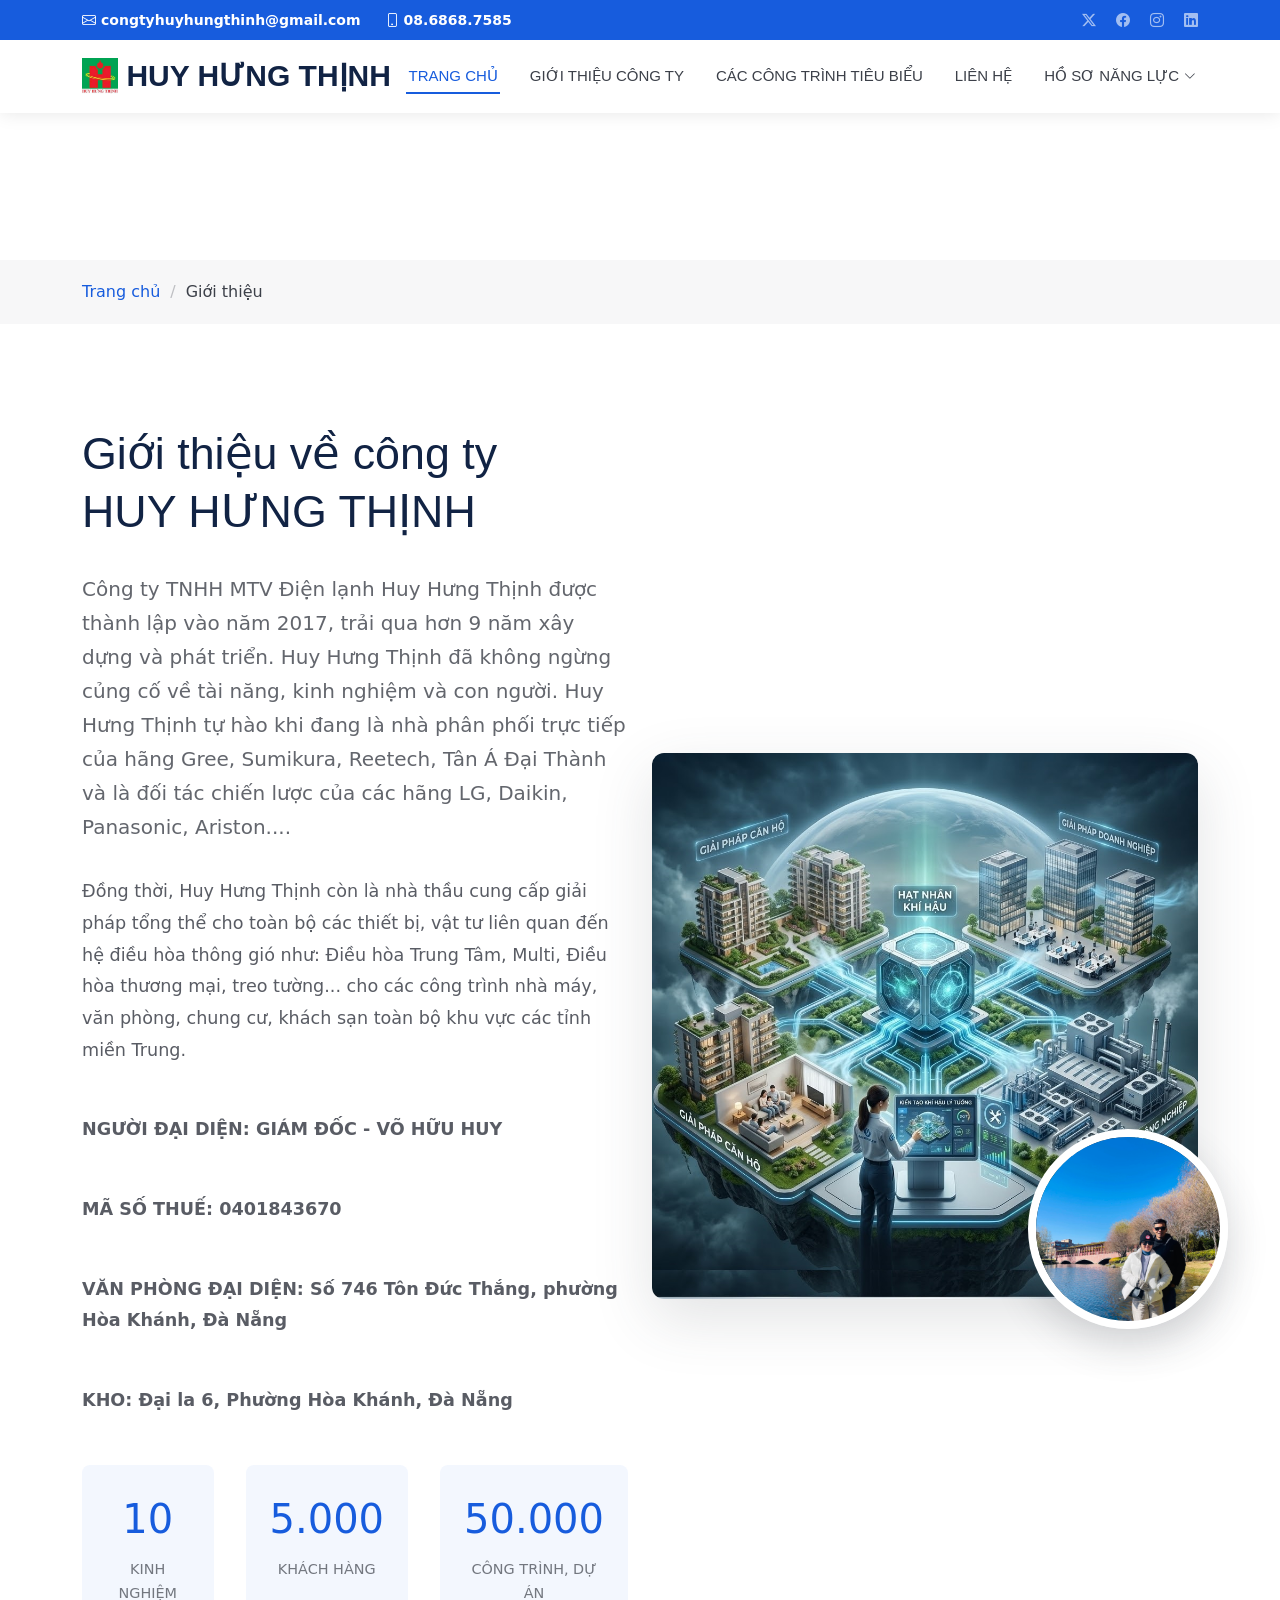
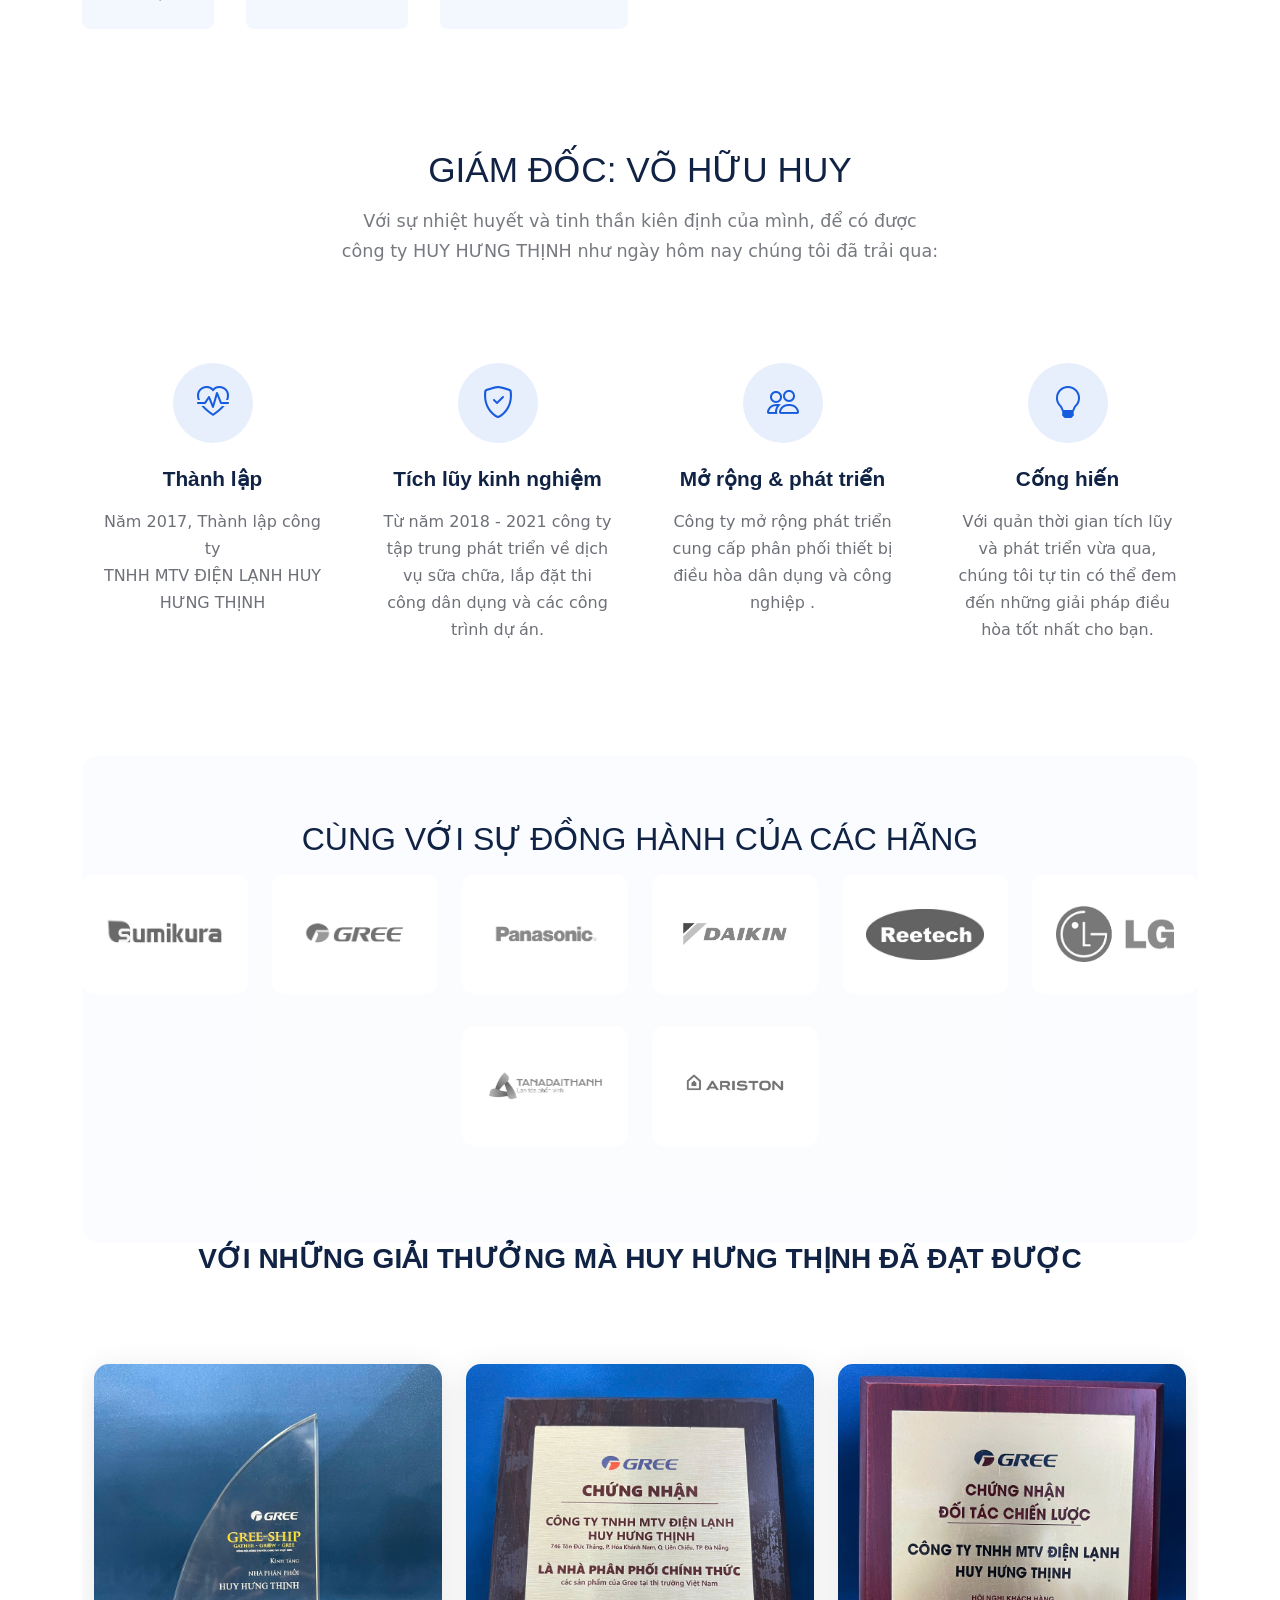
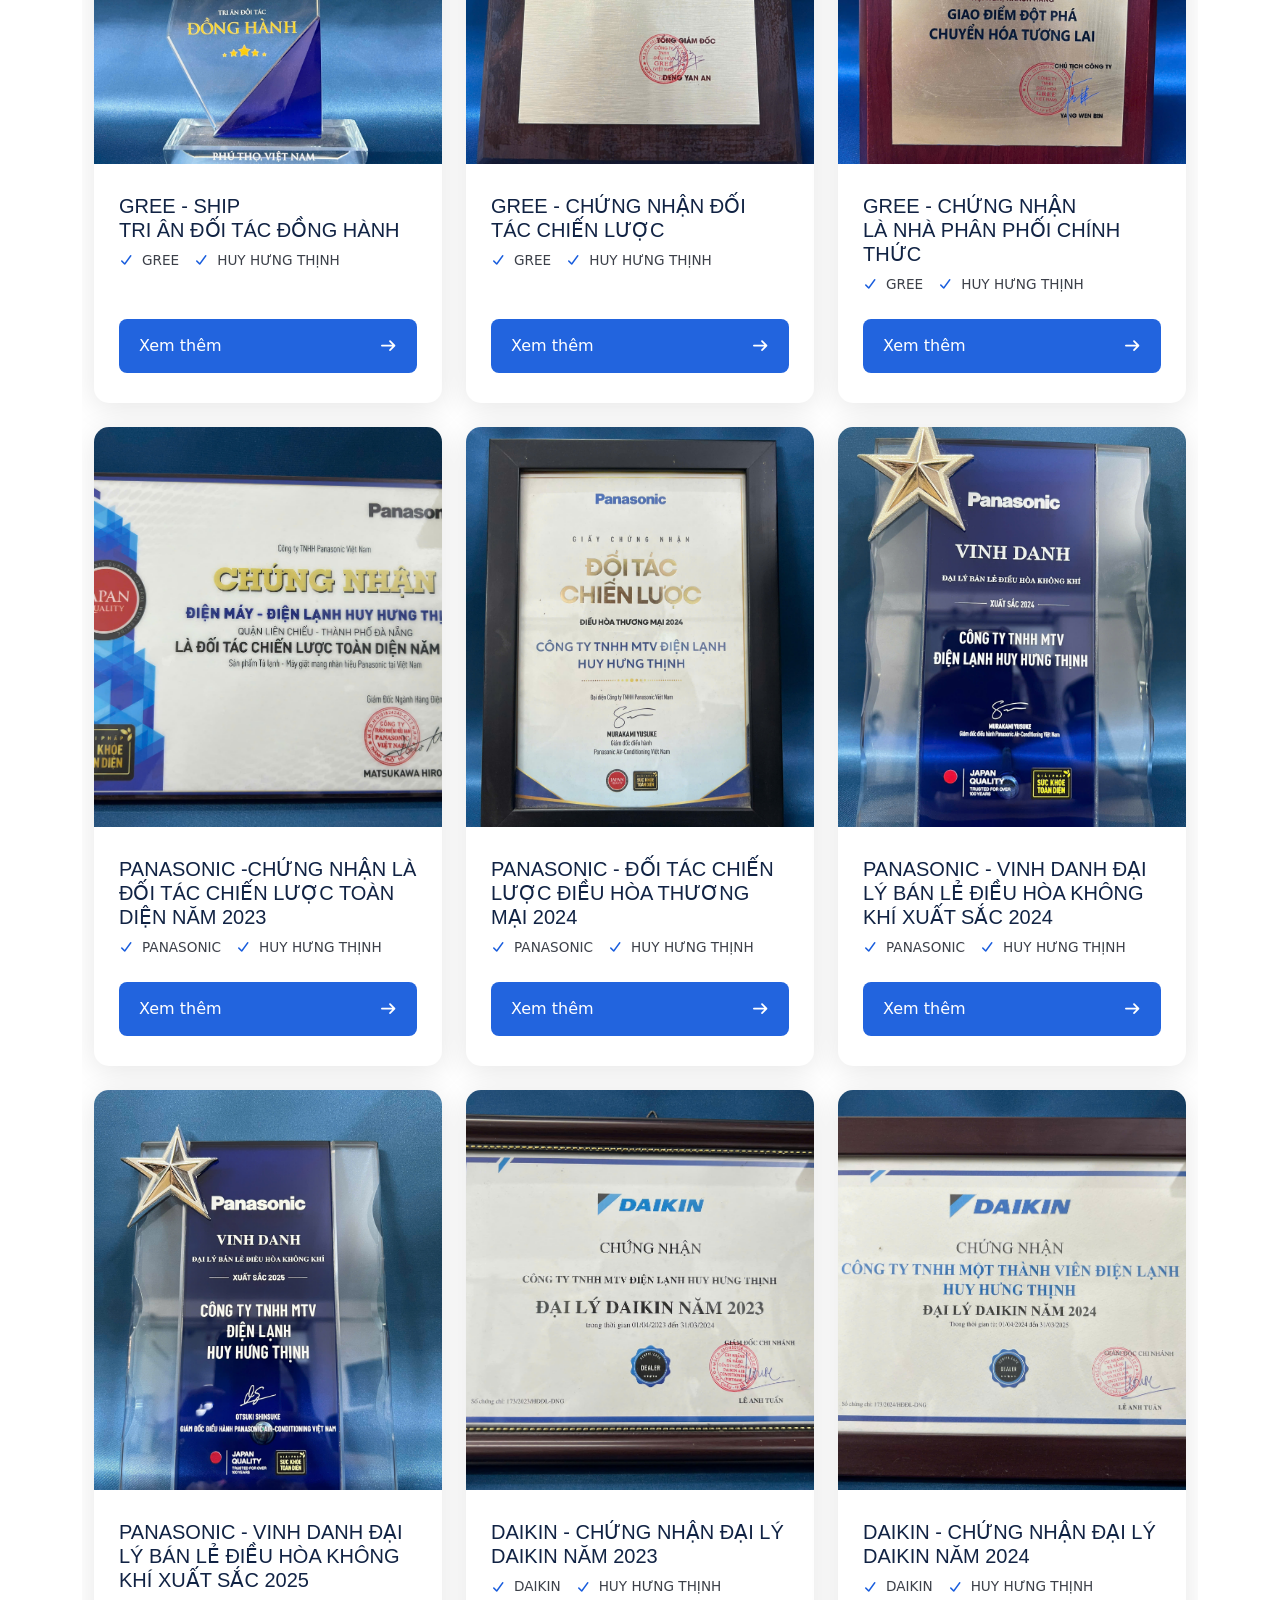
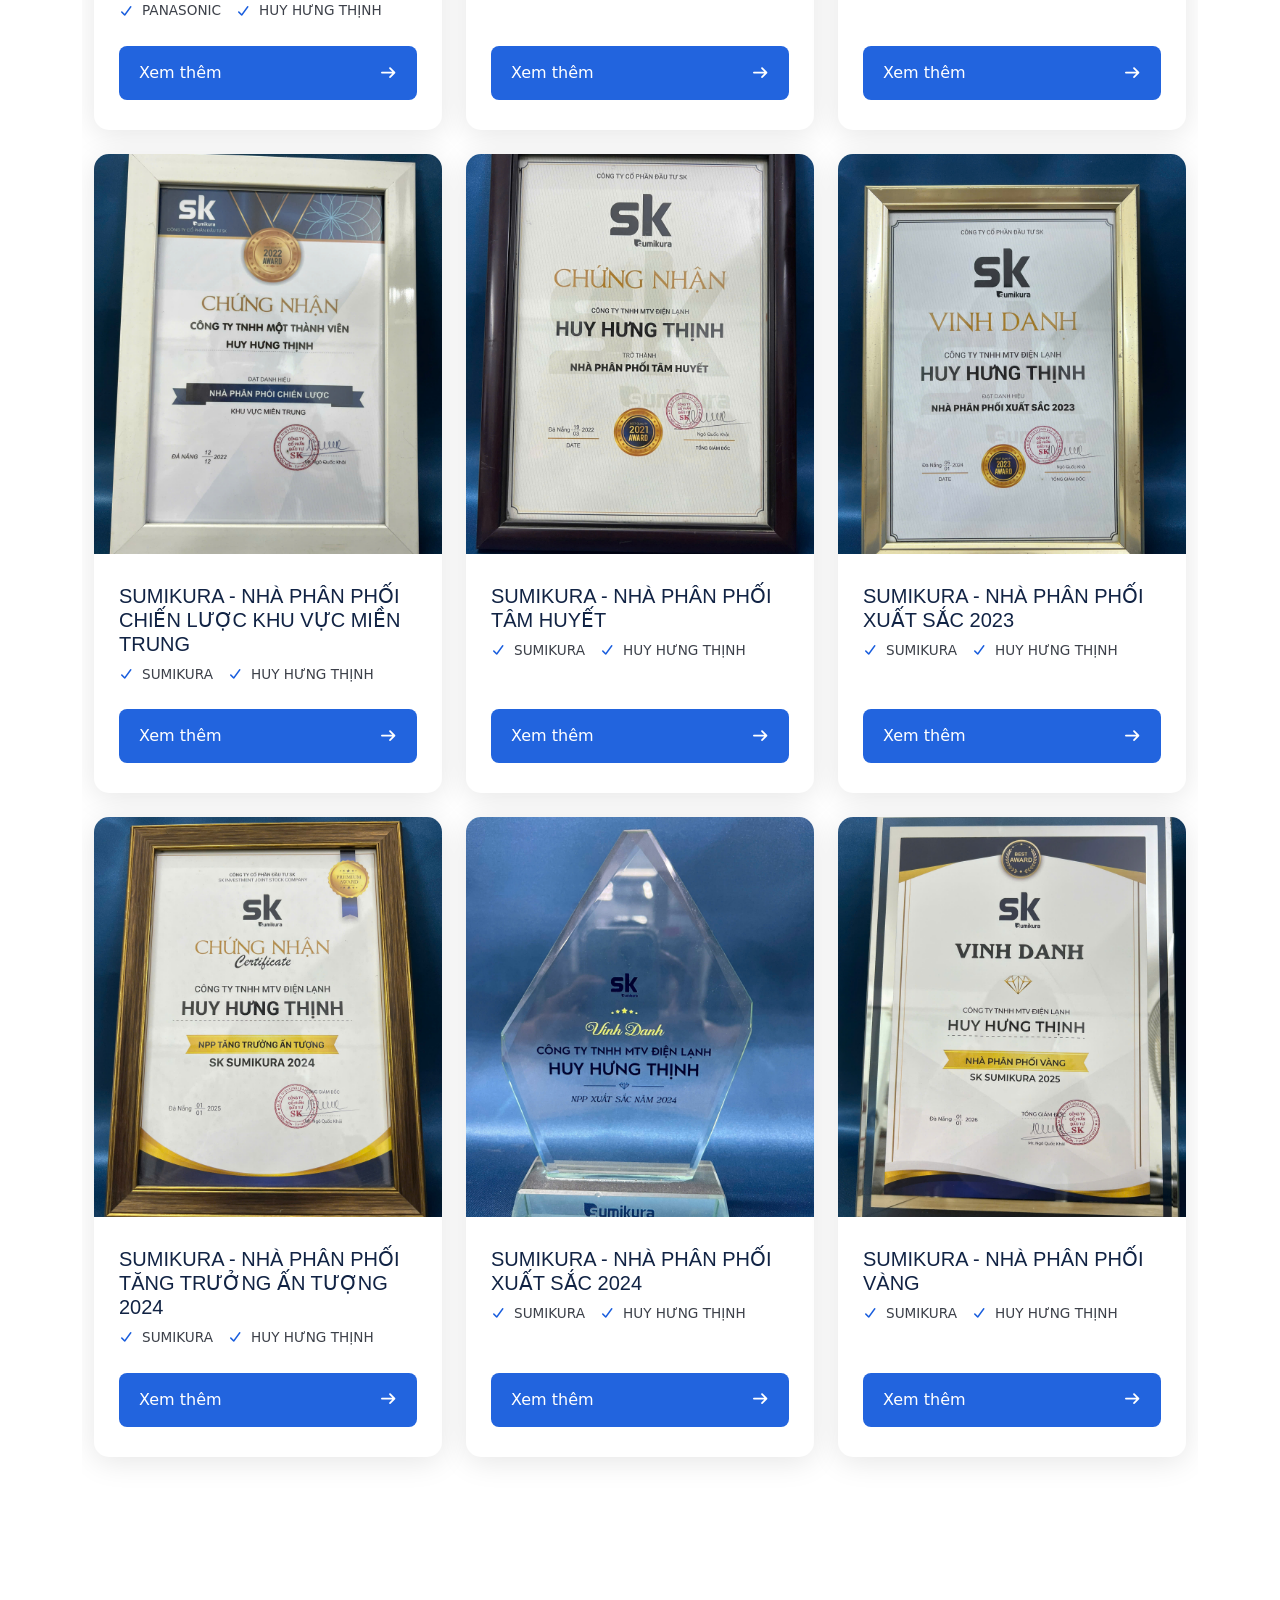
==== commit 5504a9c8: "Update about.html update brand Update about.html update brand" ====
--- a/about.html
+++ b/about.html
@@ -133,7 +133,7 @@
               <p class="lead">Công ty TNHH MTV Điện lạnh Huy Hưng Thịnh được thành lập vào năm 2017, trải qua hơn 9 năm xây dựng và phát triển. Huy Hưng Thịnh đã không ngừng củng cố về tài năng, kinh nghiệm và con người. Huy Hưng Thịnh tự hào khi đang là nhà phân phối trực tiếp của hãng Gree, Sumikura, Reetech, Tân Á Đại Thành và là đối tác chiến lược của các hãng LG, Daikin, Panasonic, Ariston....</p>
 
               <p>Đồng thời, Huy Hưng Thịnh còn là nhà thầu cung cấp giải pháp tổng thể cho toàn bộ các thiết bị, vật tư liên quan đến hệ điều hòa thông gió như: Điều hòa Trung Tâm, Multi, Điều hòa thương mại, treo tường... cho các công trình nhà máy, văn phòng, chung cư, khách sạn toàn bộ khu vực các tỉnh miền Trung.</p>
-              <p><b>NGƯỜI ĐẠI DIỆN: GIÁM ĐỐC - VÕ HƯU HUY</b></p>
+              <p><b>NGƯỜI ĐẠI DIỆN: GIÁM ĐỐC - VÕ HỮU HUY</b></p>
               <p><b>MÃ SỐ THUẾ: 0401843670</b></p>
               <p><b>VĂN PHÒNG ĐẠI DIỆN: Số 746 Tôn Đức Thắng, phường Hòa Khánh, Đà Nẵng</b> </p>
               <p><b>KHO:  Đại la 6, Phường Hòa Khánh, Đà Nẵng</b> </p>
@@ -228,27 +228,27 @@
           <div class="row justify-content-center">
             <div class="col-lg-2 col-md-3 col-sm-4 col-6" data-aos="zoom-in" data-aos-delay="100">
               <div class="certification-item">
+                <img src="assets/img/logosk.png" class="img-fluid" alt="Healthcare certification">
+              </div>
+            </div>
+            <div class="col-lg-2 col-md-3 col-sm-4 col-6" data-aos="zoom-in" data-aos-delay="100">
+              <div class="certification-item">
                 <img src="assets/img/Gree-Logo.png" class="img-fluid" alt="Healthcare certification">
+              </div>
+            </div>
+             <div class="col-lg-2 col-md-3 col-sm-4 col-6" data-aos="zoom-in" data-aos-delay="100">
+              <div class="certification-item">
+                <img src="assets/img/Panasonic-logo.png" class="img-fluid" alt="Healthcare certification">
+              </div>
+            </div>
+            <div class="col-lg-2 col-md-3 col-sm-4 col-6" data-aos="zoom-in" data-aos-delay="100">
+              <div class="certification-item">
+                <img src="assets/img/logodaikin.png" class="img-fluid" alt="Healthcare certification">
               </div>
             </div>
             <div class="col-lg-2 col-md-3 col-sm-4 col-6" data-aos="zoom-in" data-aos-delay="100">
               <div class="certification-item">
                 <img src="assets/img/logoreetech.jpe" class="img-fluid" alt="Healthcare certification">
-              </div>
-            </div>
-             <div class="col-lg-2 col-md-3 col-sm-4 col-6" data-aos="zoom-in" data-aos-delay="100">
-              <div class="certification-item">
-                <img src="assets/img/logosk.png" class="img-fluid" alt="Healthcare certification">
-              </div>
-            </div>
-             <div class="col-lg-2 col-md-3 col-sm-4 col-6" data-aos="zoom-in" data-aos-delay="100">
-              <div class="certification-item">
-                <img src="assets/img/logodaikin.png" class="img-fluid" alt="Healthcare certification">
-              </div>
-            </div>
-            <div class="col-lg-2 col-md-3 col-sm-4 col-6" data-aos="zoom-in" data-aos-delay="100">
-              <div class="certification-item">
-                <img src="assets/img/Panasonic-logo.png" class="img-fluid" alt="Healthcare certification">
               </div>
             </div>
             <div class="col-lg-2 col-md-3 col-sm-4 col-6" data-aos="zoom-in" data-aos-delay="100">
@@ -607,27 +607,6 @@
                 <h5>SUMIKURA - NHÀ PHÂN PHỐI VÀNG</h5>
                 <div class="service-features">
                   <span class="feature-item"><i class="fas fa-check"></i> SUMIKURA</span>
-                  <span class="feature-item"><i class="fas fa-check"></i> HUY HƯNG THỊNH</span>
-                </div>
-                <a href="service-details.html" class="service-btn">
-                  <span>Xem thêm</span>
-                  <i class="fas fa-arrow-right"></i>
-                </a>
-              </div>
-            </div>
-          </div><!-- End Service Item -->
-          <div class="col-lg-4 col-md-6" data-aos="fade-up" data-aos-delay="200">
-            <div class="service-item">
-              <div class="service-image">
-                <img src="assets/img/clients/15.jpg" alt="Cardiology Services" class="img-fluid">
-                <div class="service-overlay">
-                  <i class="fas fa-check"></i>
-                </div>
-              </div>
-              <div class="service-content">
-                <h5>AQUA - VINH DANH ĐẠI LÝ TĂNG TRƯỞNG ẤN TƯỢNG</h5>
-                <div class="service-features">
-                  <span class="feature-item"><i class="fas fa-check"></i> AQUA</span>
                   <span class="feature-item"><i class="fas fa-check"></i> HUY HƯNG THỊNH</span>
                 </div>
                 <a href="service-details.html" class="service-btn">
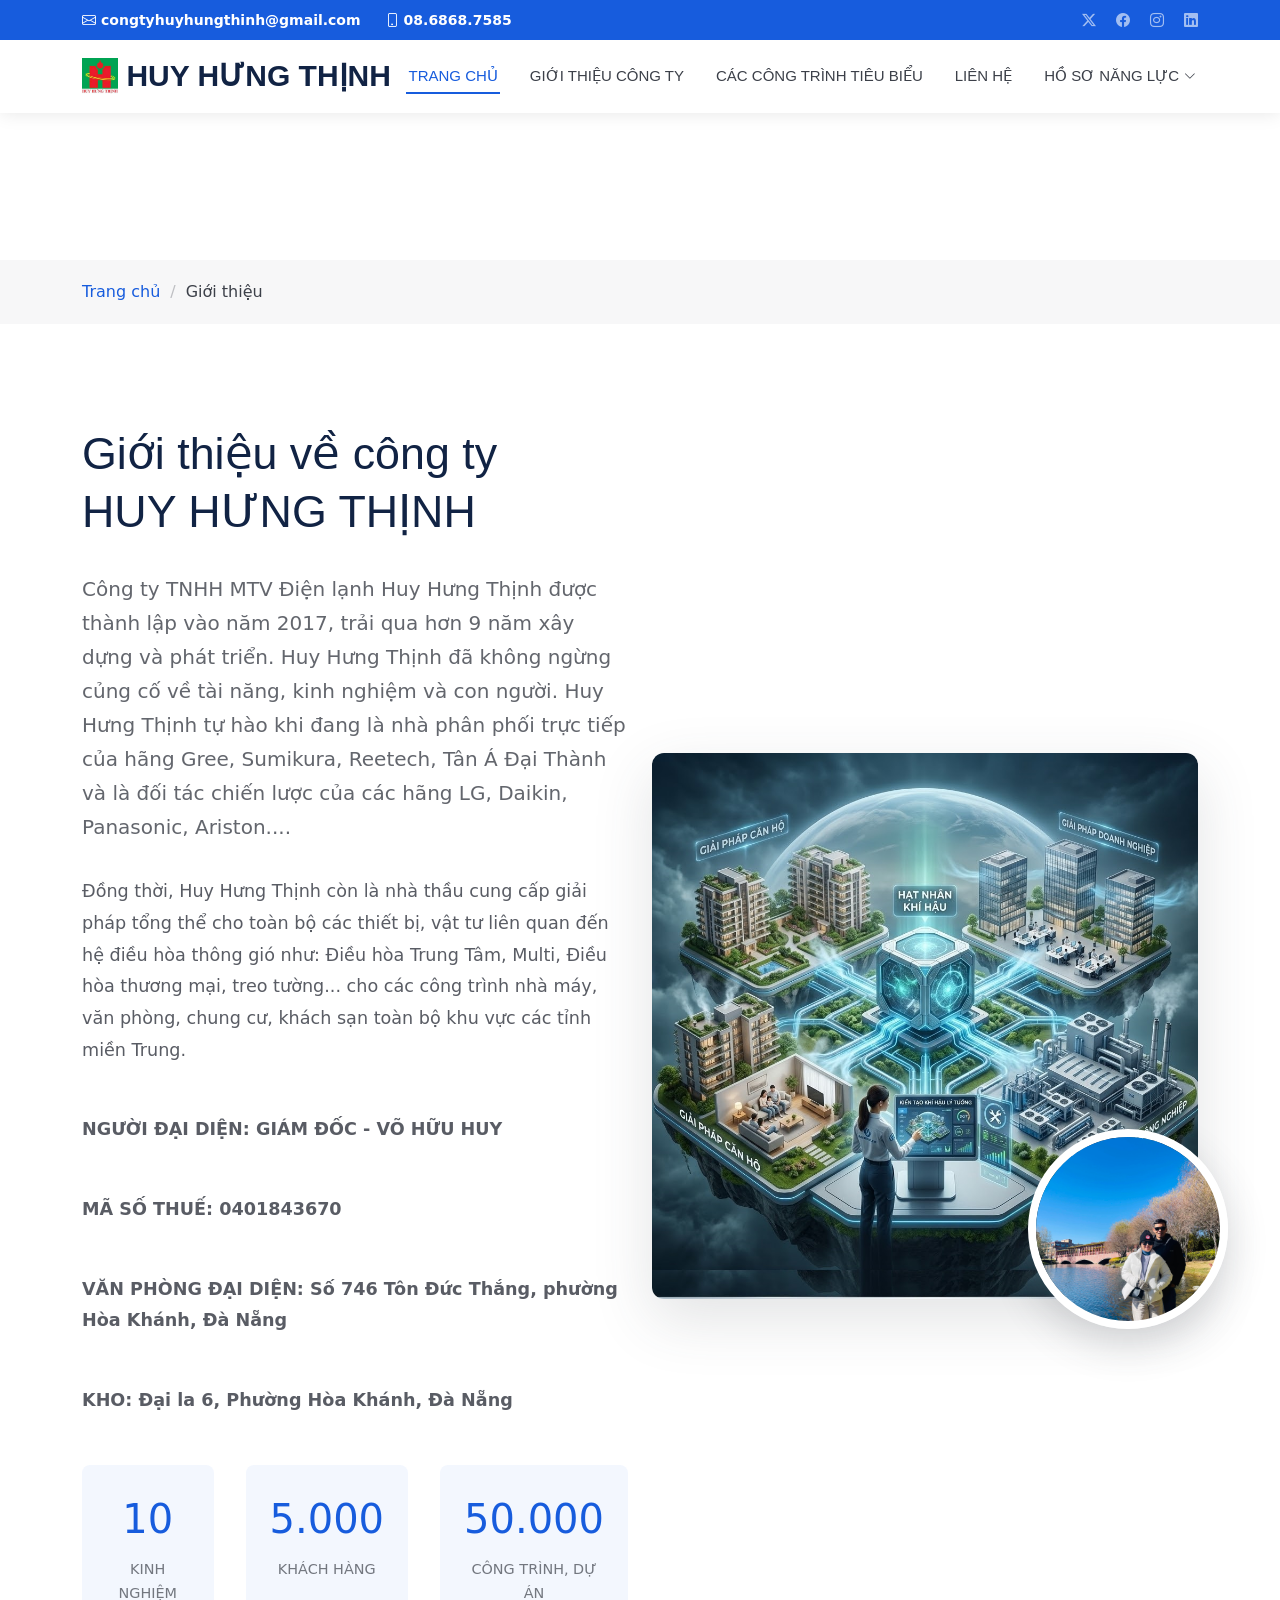
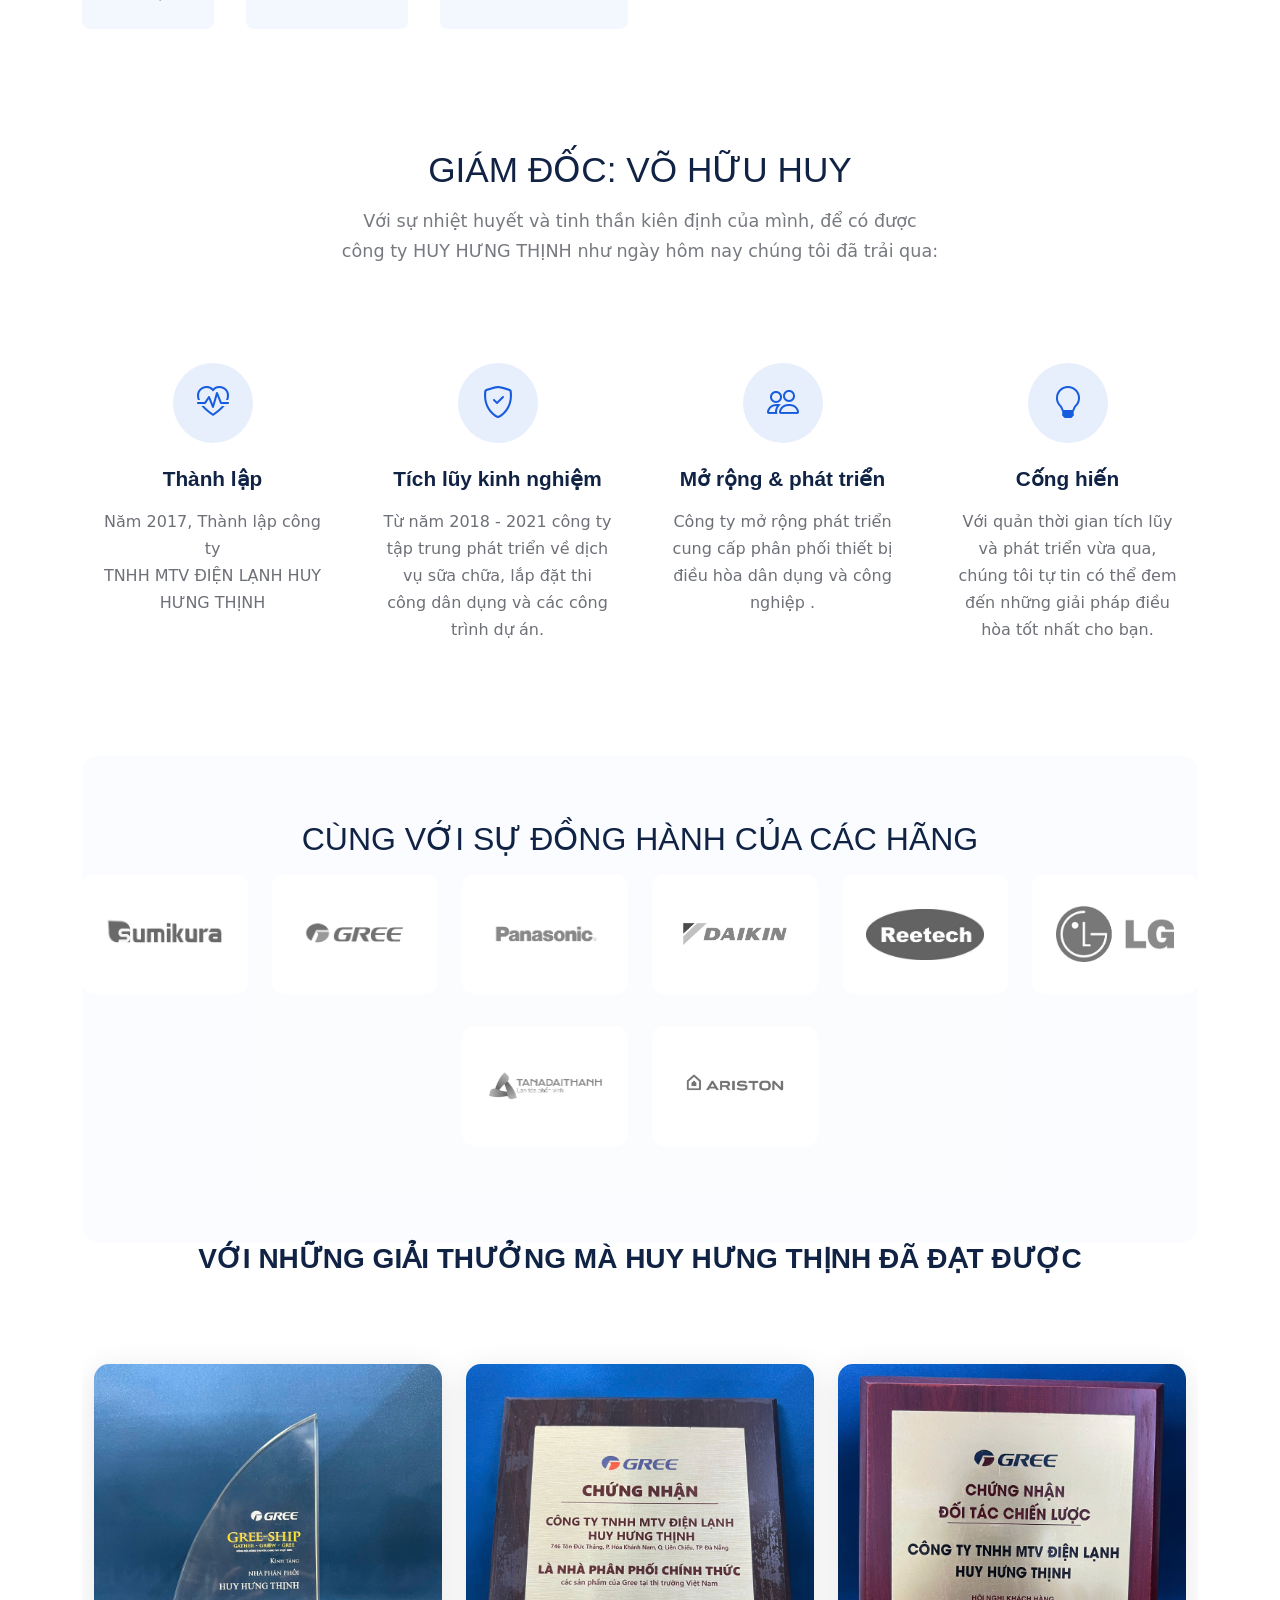
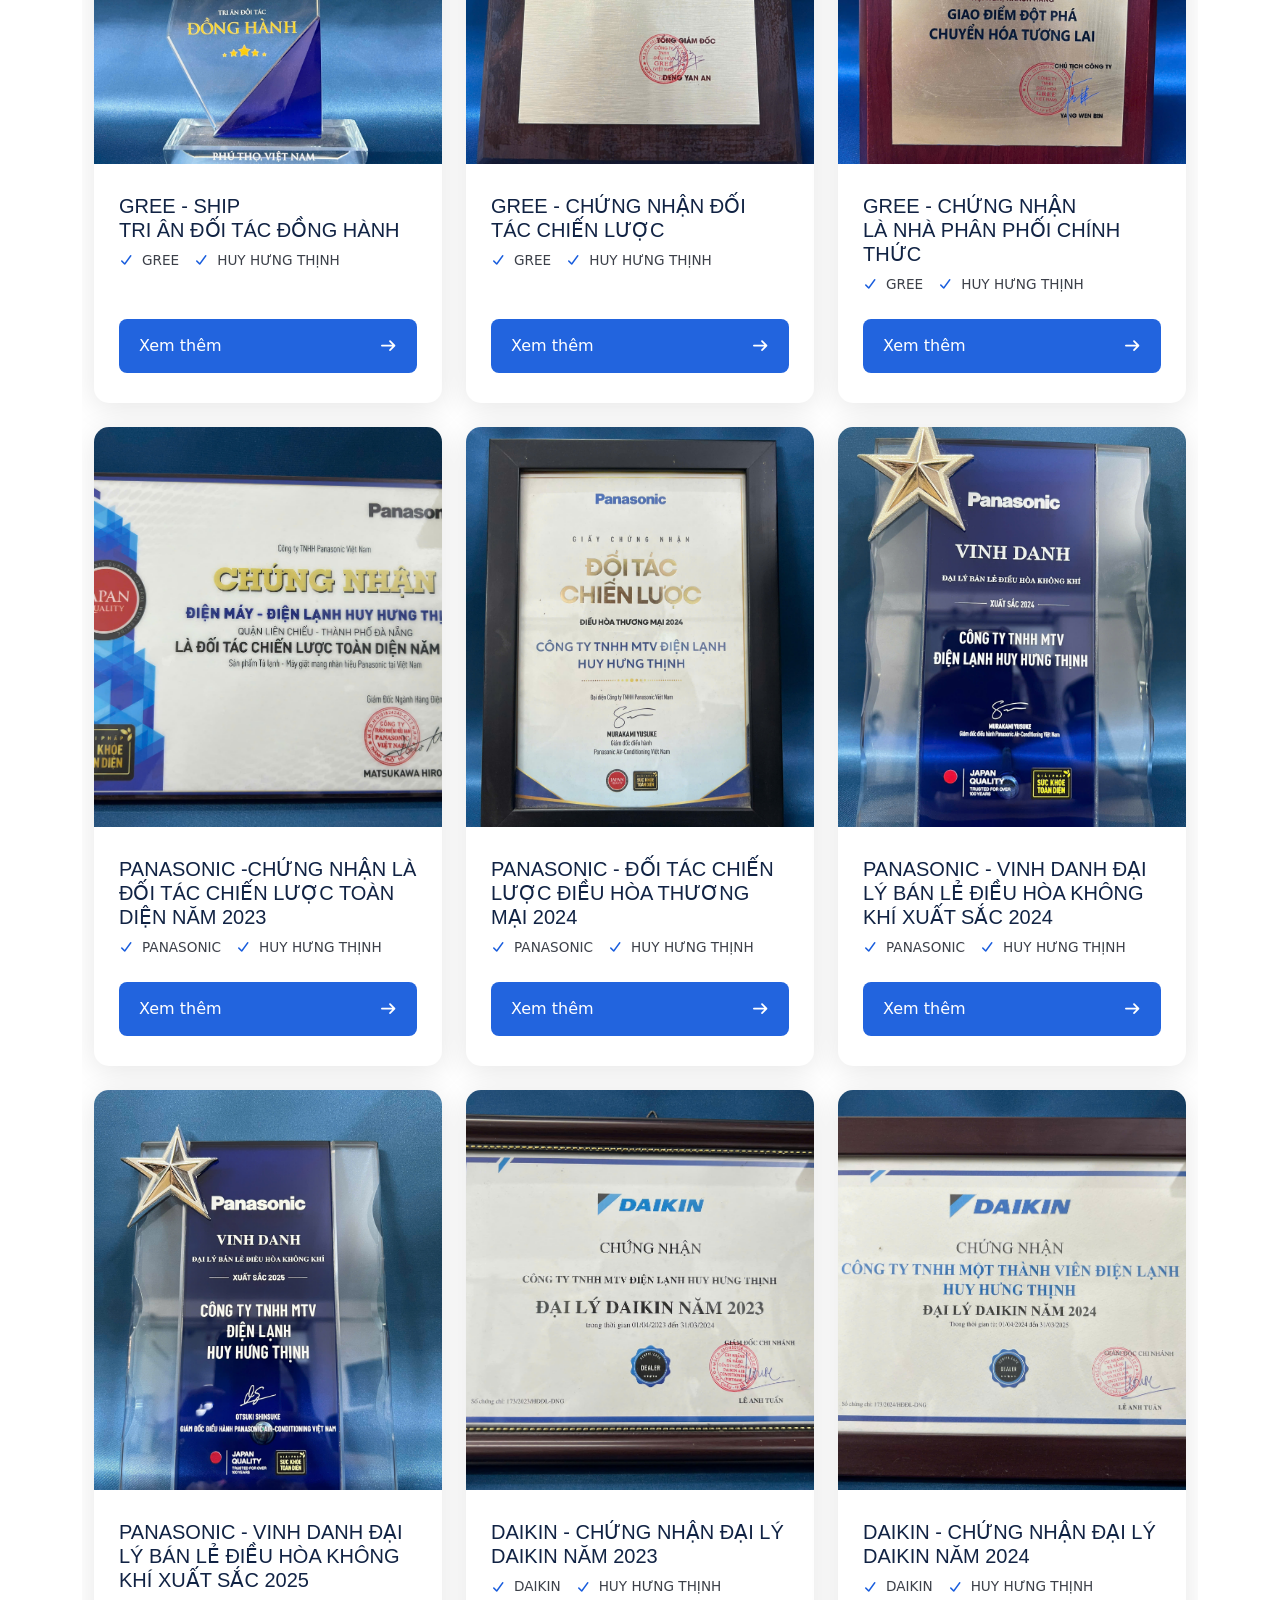
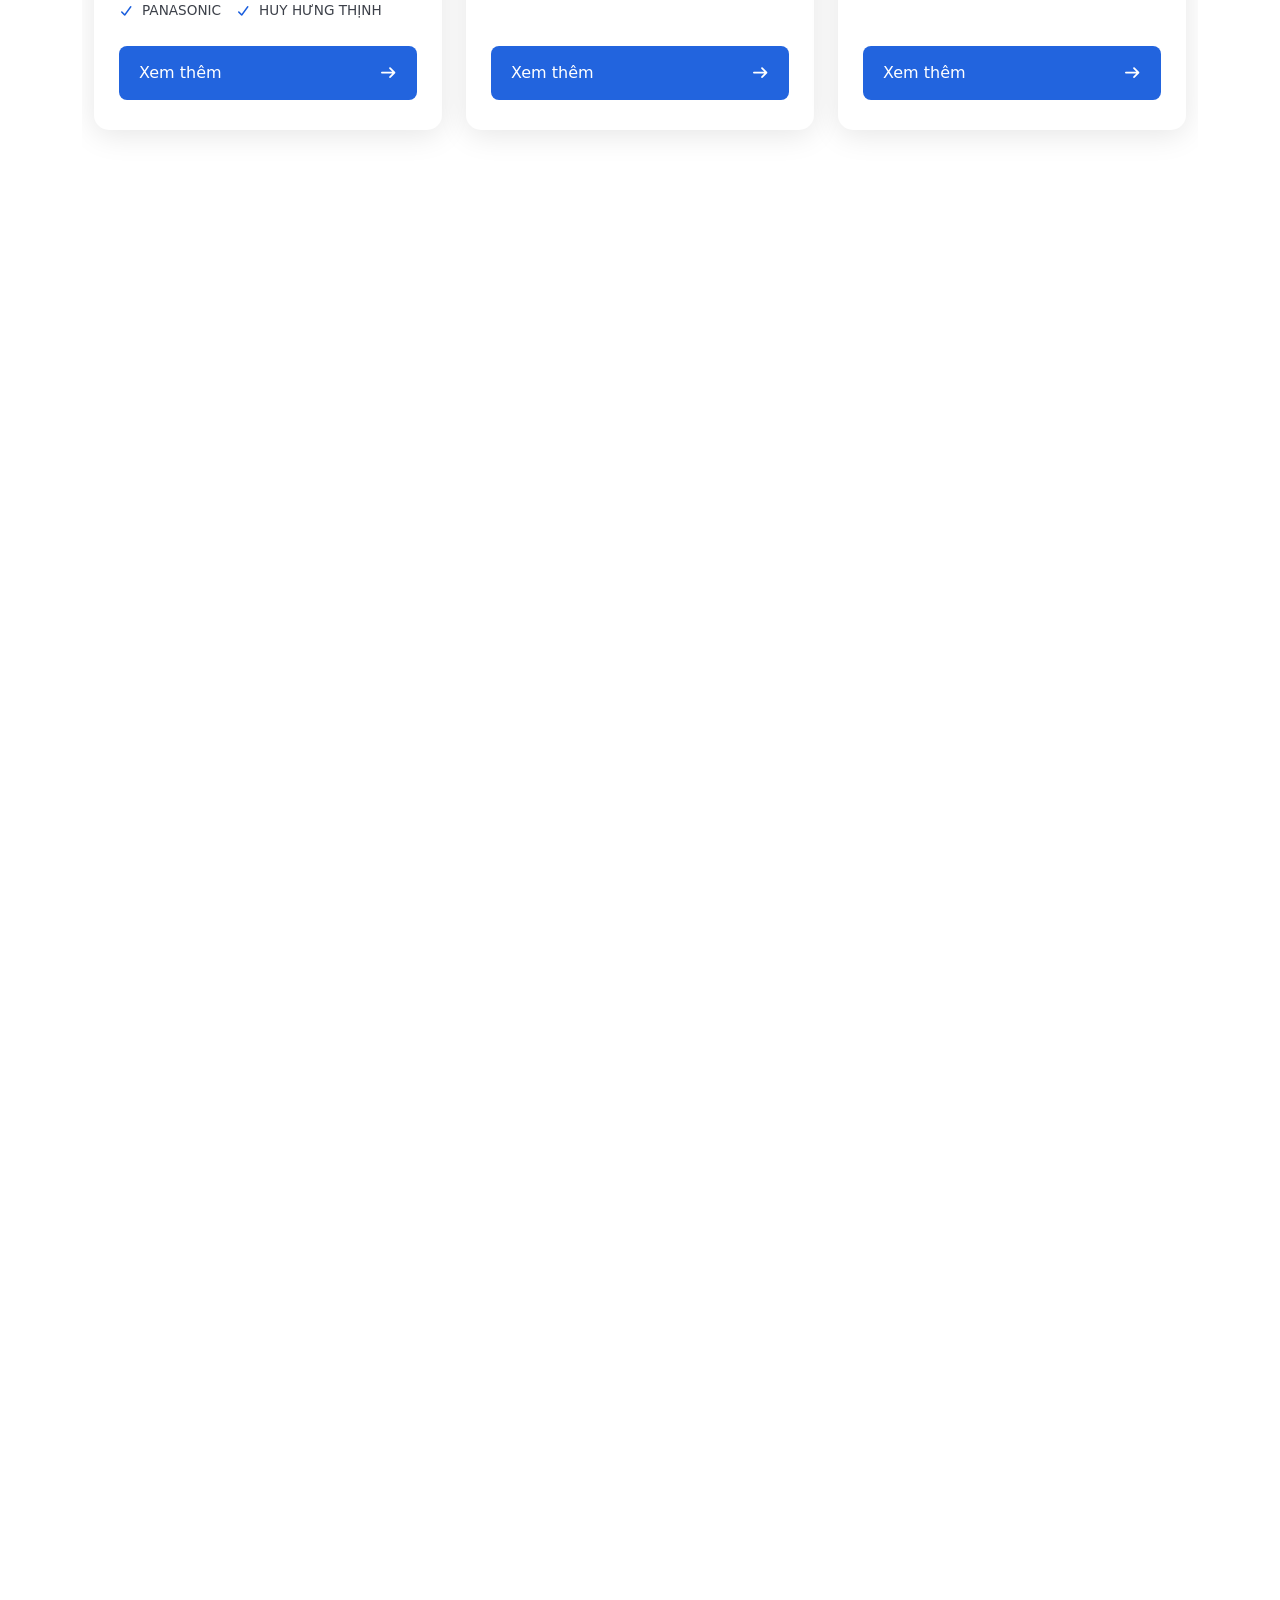
==== commit 6ffa5475: "Update about.html" ====
--- a/about.html
+++ b/about.html
@@ -86,8 +86,8 @@
             <li class="dropdown"><a href="#"><span>HỒ SƠ NĂNG LỰC</span> <i
                   class="bi bi-chevron-down toggle-dropdown"></i></a>
               <ul>
-                <li><a href="#">HỒ SƠ NĂNG LỰC HUY HƯNG THỊNH</a></li>
-                <li><a href="#">GIẤY PHÉP KINH DOANH</a></li>
+                 <li><a href="https://drive.google.com/file/d/1CEmODei8pMV3F9L-vkBQhQocN1HUq835/view?usp=sharing">HỒ SƠ NĂNG LỰC HUY HƯNG THỊNH</a></li>
+                <li><a href="https://drive.google.com/file/d/1Qc943J_wSI2Ngb8dcR4nH9lPM9h-OL50/view?usp=sharing">GIẤY PHÉP KINH DOANH</a></li>
               </ul>
             </li>
             </li>
@@ -292,7 +292,7 @@
                   <span class="feature-item"><i class="fas fa-check"></i> GREE</span>
                   <span class="feature-item"><i class="fas fa-check"></i> HUY HƯNG THỊNH</span>
                 </div>
-                <a href="service-details.html" class="service-btn">
+                <a href="https://www.facebook.com/dienlanhhuysanyo" class="service-btn">
                   <span>Xem thêm</span>
                   <i class="fas fa-arrow-right"></i>
                 </a>
@@ -313,7 +313,7 @@
                   <span class="feature-item"><i class="fas fa-check"></i> GREE</span>
                   <span class="feature-item"><i class="fas fa-check"></i> HUY HƯNG THỊNH</span>
                 </div>
-                <a href="service-details.html" class="service-btn">
+                 <a href="https://www.facebook.com/dienlanhhuysanyo" class="service-btn">
                   <span>Xem thêm</span>
                   <i class="fas fa-arrow-right"></i>
                 </a>
@@ -336,7 +336,7 @@
                   <span class="feature-item"><i class="fas fa-check"></i> GREE</span>
                   <span class="feature-item"><i class="fas fa-check"></i> HUY HƯNG THỊNH</span>
                 </div>
-                <a href="service-details.html" class="service-btn">
+               <a href="https://www.facebook.com/dienlanhhuysanyo" class="service-btn">
                   <span>Xem thêm</span>
                   <i class="fas fa-arrow-right"></i>
                 </a>
@@ -357,7 +357,7 @@
                   <span class="feature-item"><i class="fas fa-check"></i> GREE</span>
                   <span class="feature-item"><i class="fas fa-check"></i> HUY HƯNG THỊNH</span>
                 </div>
-                <a href="service-details.html" class="service-btn">
+               <a href="https://www.facebook.com/dienlanhhuysanyo" class="service-btn">
                   <span>Xem thêm</span>
                   <i class="fas fa-arrow-right"></i>
                 </a>
@@ -378,7 +378,7 @@
                   <span class="feature-item"><i class="fas fa-check"></i> PANASONIC</span>
                   <span class="feature-item"><i class="fas fa-check"></i> HUY HƯNG THỊNH</span>
                 </div>
-                <a href="service-details.html" class="service-btn">
+                 <a href="https://www.facebook.com/dienlanhhuysanyo" class="service-btn">
                   <span>Xem thêm</span>
                   <i class="fas fa-arrow-right"></i>
                 </a>
@@ -399,7 +399,7 @@
                   <span class="feature-item"><i class="fas fa-check"></i> PANASONIC</span>
                   <span class="feature-item"><i class="fas fa-check"></i> HUY HƯNG THỊNH</span>
                 </div>
-                <a href="service-details.html" class="service-btn">
+                <a href="https://www.facebook.com/dienlanhhuysanyo" class="service-btn">
                   <span>Xem thêm</span>
                   <i class="fas fa-arrow-right"></i>
                 </a>
@@ -420,7 +420,7 @@
                   <span class="feature-item"><i class="fas fa-check"></i> PANASONIC</span>
                   <span class="feature-item"><i class="fas fa-check"></i> HUY HƯNG THỊNH</span>
                 </div>
-                <a href="service-details.html" class="service-btn">
+                <a href="https://www.facebook.com/dienlanhhuysanyo" class="service-btn">
                   <span>Xem thêm</span>
                   <i class="fas fa-arrow-right"></i>
                 </a>
@@ -441,7 +441,7 @@
                   <span class="feature-item"><i class="fas fa-check"></i> PANASONIC</span>
                   <span class="feature-item"><i class="fas fa-check"></i> HUY HƯNG THỊNH</span>
                 </div>
-                <a href="service-details.html" class="service-btn">
+                <a href="https://www.facebook.com/dienlanhhuysanyo" class="service-btn">
                   <span>Xem thêm</span>
                   <i class="fas fa-arrow-right"></i>
                 </a>
@@ -462,7 +462,7 @@
                   <span class="feature-item"><i class="fas fa-check"></i> DAIKIN</span>
                   <span class="feature-item"><i class="fas fa-check"></i> HUY HƯNG THỊNH</span>
                 </div>
-                <a href="service-details.html" class="service-btn">
+                 <a href="https://www.facebook.com/dienlanhhuysanyo" class="service-btn">
                   <span>Xem thêm</span>
                   <i class="fas fa-arrow-right"></i>
                 </a>
@@ -483,7 +483,7 @@
                   <span class="feature-item"><i class="fas fa-check"></i> DAIKIN</span>
                   <span class="feature-item"><i class="fas fa-check"></i> HUY HƯNG THỊNH</span>
                 </div>
-                <a href="service-details.html" class="service-btn">
+                 <a href="https://www.facebook.com/dienlanhhuysanyo" class="service-btn">
                   <span>Xem thêm</span>
                   <i class="fas fa-arrow-right"></i>
                 </a>
@@ -504,7 +504,7 @@
                   <span class="feature-item"><i class="fas fa-check"></i> SUMIKURA</span>
                   <span class="feature-item"><i class="fas fa-check"></i> HUY HƯNG THỊNH</span>
                 </div>
-                <a href="service-details.html" class="service-btn">
+                <a href="https://www.facebook.com/dienlanhhuysanyo" class="service-btn">
                   <span>Xem thêm</span>
                   <i class="fas fa-arrow-right"></i>
                 </a>
@@ -525,7 +525,7 @@
                   <span class="feature-item"><i class="fas fa-check"></i> SUMIKURA</span>
                   <span class="feature-item"><i class="fas fa-check"></i> HUY HƯNG THỊNH</span>
                 </div>
-                <a href="service-details.html" class="service-btn">
+                 <a href="https://www.facebook.com/dienlanhhuysanyo" class="service-btn">
                   <span>Xem thêm</span>
                   <i class="fas fa-arrow-right"></i>
                 </a>
@@ -546,7 +546,7 @@
                   <span class="feature-item"><i class="fas fa-check"></i> SUMIKURA</span>
                   <span class="feature-item"><i class="fas fa-check"></i> HUY HƯNG THỊNH</span>
                 </div>
-                <a href="service-details.html" class="service-btn">
+                 <a href="https://www.facebook.com/dienlanhhuysanyo" class="service-btn">
                   <span>Xem thêm</span>
                   <i class="fas fa-arrow-right"></i>
                 </a>
@@ -567,7 +567,7 @@
                   <span class="feature-item"><i class="fas fa-check"></i> SUMIKURA</span>
                   <span class="feature-item"><i class="fas fa-check"></i> HUY HƯNG THỊNH</span>
                 </div>
-                <a href="service-details.html" class="service-btn">
+                 <a href="https://www.facebook.com/dienlanhhuysanyo" class="service-btn">
                   <span>Xem thêm</span>
                   <i class="fas fa-arrow-right"></i>
                 </a>
@@ -588,7 +588,7 @@
                   <span class="feature-item"><i class="fas fa-check"></i> SUMIKURA</span>
                   <span class="feature-item"><i class="fas fa-check"></i> HUY HƯNG THỊNH</span>
                 </div>
-                <a href="service-details.html" class="service-btn">
+                 <a href="https://www.facebook.com/dienlanhhuysanyo" class="service-btn">
                   <span>Xem thêm</span>
                   <i class="fas fa-arrow-right"></i>
                 </a>
@@ -609,7 +609,7 @@
                   <span class="feature-item"><i class="fas fa-check"></i> SUMIKURA</span>
                   <span class="feature-item"><i class="fas fa-check"></i> HUY HƯNG THỊNH</span>
                 </div>
-                <a href="service-details.html" class="service-btn">
+                 <a href="https://www.facebook.com/dienlanhhuysanyo" class="service-btn">
                   <span>Xem thêm</span>
                   <i class="fas fa-arrow-right"></i>
                 </a>
